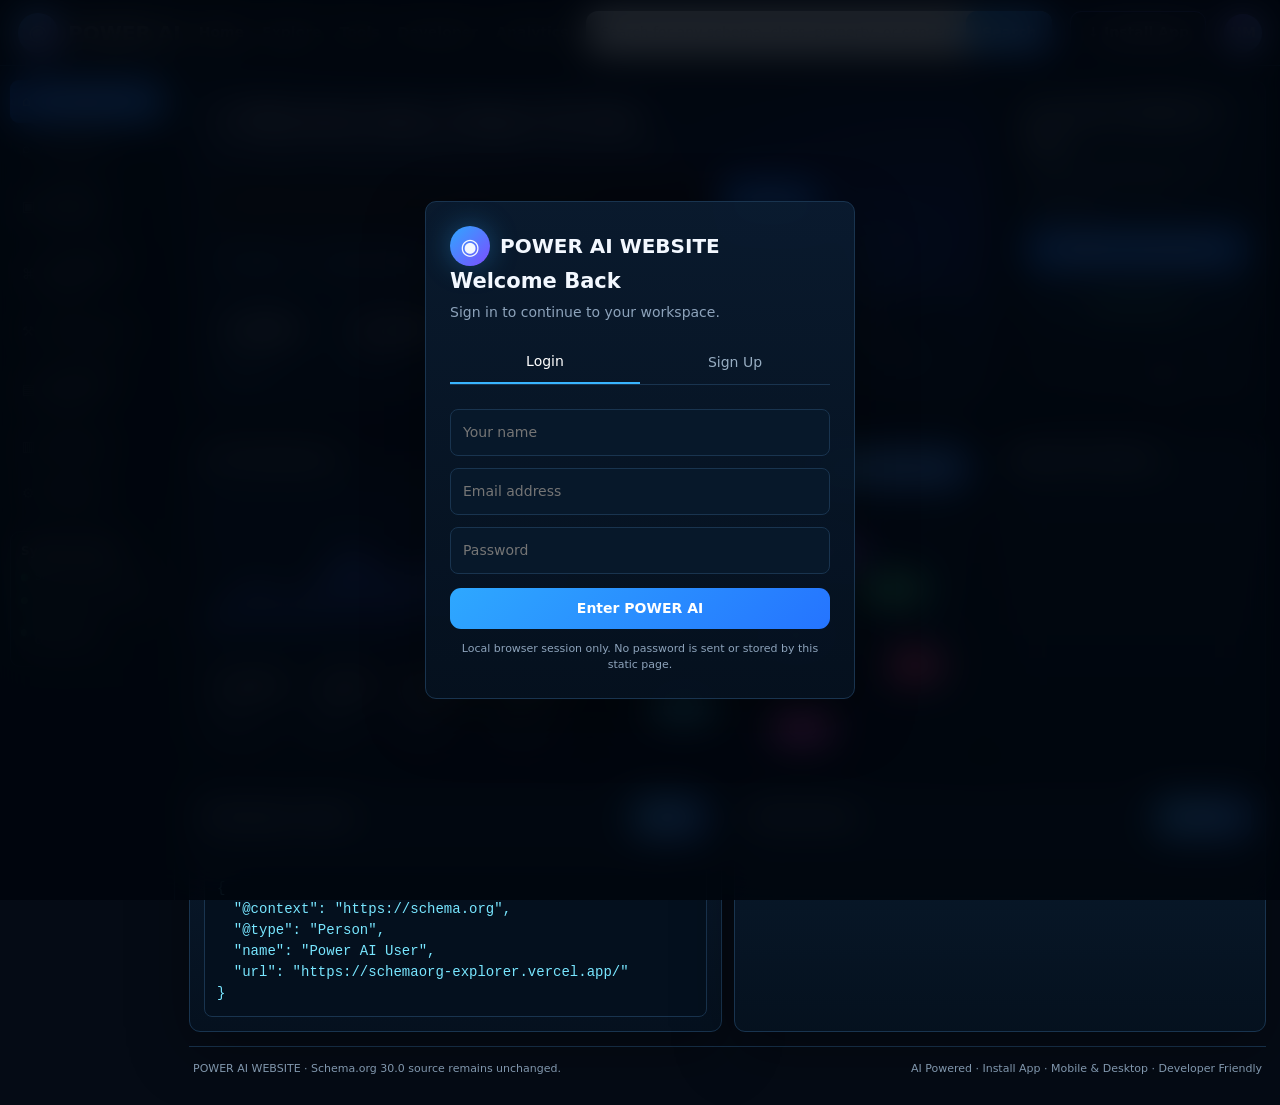
==== index.html @ ab2028cd "Complete Power AI Website dashboard and install app experience" ====
<!doctype html>
<html lang="en">
<head>
<meta charset="utf-8">
<meta name="viewport" content="width=device-width,initial-scale=1,viewport-fit=cover">
<meta name="theme-color" content="#07111f">
<meta name="color-scheme" content="dark">
<title>Power AI Website — Schema Intelligence</title>
<meta name="description" content="Power AI Website — a complete Schema.org 30.0 intelligence workspace with search, explorer, graph, developer tools, analytics and installable app experience.">
<meta name="robots" content="index,follow">
<link rel="canonical" href="https://schemaorg-explorer.vercel.app/">
<link rel="manifest" href='data:application/manifest+json,{"name":"Power AI Website","short_name":"Power AI","start_url":"/","display":"standalone","background_color":"%2307111f","theme_color":"%2307111f","description":"Schema.org 30.0 intelligence workspace"}'>
<script type="application/ld+json">{"@context":"https://schema.org","@type":"WebSite","name":"Power AI Website","description":"Schema.org 30.0 intelligence workspace","url":"https://schemaorg-explorer.vercel.app/"}</script>
<style>
:root{--bg:#050b15;--bg2:#07111f;--panel:#081526;--panel2:#0b1c31;--text:#f3f8ff;--muted:#8da3bb;--line:#19344f;--accent:#2ea8ff;--accent2:#7c4dff;--cyan:#31e6ff;--good:#35df8b;--warn:#f6c344;--danger:#ff5d7d;--shadow:0 18px 60px rgba(0,0,0,.34)}
*{box-sizing:border-box}html{scroll-behavior:smooth}body{margin:0;background:radial-gradient(1000px 520px at 70% -20%,rgba(77,92,255,.22),transparent 60%),radial-gradient(800px 500px at 0 0,rgba(0,184,255,.13),transparent 62%),var(--bg);color:var(--text);font:14px/1.5 Inter,ui-sans-serif,system-ui,-apple-system,Segoe UI,sans-serif;min-height:100vh}button,input,select,textarea{font:inherit}button{cursor:pointer}a{color:inherit;text-decoration:none}.hidden{display:none!important}.app{min-height:100vh}.topbar{height:66px;display:flex;align-items:center;gap:18px;padding:0 18px;border-bottom:1px solid var(--line);background:rgba(5,11,21,.88);backdrop-filter:blur(16px);position:sticky;top:0;z-index:30}.brand{display:flex;align-items:center;gap:10px;font-weight:900;font-size:20px;white-space:nowrap}.brandmark{width:40px;height:40px;border-radius:50%;display:grid;place-items:center;background:linear-gradient(135deg,var(--accent),var(--accent2));box-shadow:0 0 28px rgba(46,168,255,.35);font-size:22px}.navlinks{display:flex;gap:18px;color:var(--muted);font-weight:700}.navlinks a.active,.navlinks a:hover{color:#fff}.topsearch{flex:1;min-width:220px;display:flex;background:#edf5ff;border-radius:12px;overflow:hidden;max-width:520px;margin-left:auto}.topsearch input{border:0;outline:0;flex:1;padding:11px 14px;background:transparent;color:#172033}.topsearch button,.btn{border:0;border-radius:11px;padding:10px 16px;background:linear-gradient(135deg,var(--accent),#2574ff);color:#fff;font-weight:800}.installBtn{background:transparent;border:1px solid #5b74ff;box-shadow:0 0 16px rgba(91,116,255,.25)}.avatar{width:38px;height:38px;border-radius:50%;display:grid;place-items:center;background:linear-gradient(135deg,#7c4dff,#4aa8ff);font-weight:900}.layout{display:grid;grid-template-columns:175px minmax(0,1fr);min-height:calc(100vh - 66px)}.sidebar{border-right:1px solid var(--line);background:rgba(5,14,26,.72);padding:14px 10px;position:sticky;top:66px;height:calc(100vh - 66px);overflow:auto}.sidebtn{display:flex;width:100%;gap:10px;align-items:center;padding:11px 12px;margin-bottom:4px;border:0;border-radius:9px;background:transparent;color:#c8d9eb;text-align:left}.sidebtn:hover,.sidebtn.active{background:linear-gradient(135deg,#166eff,#2f8bff);color:white}.sideblock{margin-top:16px;border:1px solid var(--line);border-radius:10px;padding:10px}.sideblock h4{margin:0 0 9px;font-size:12px;color:#fff}.statusline{display:flex;align-items:center;gap:7px;font-size:11px;color:#a9bdd0;margin:7px 0}.statusdot{width:7px;height:7px;border-radius:50%;background:var(--good);box-shadow:0 0 8px var(--good)}.main{padding:14px;min-width:0}.view{display:none}.view.active{display:block}.hero{display:grid;grid-template-columns:minmax(0,1fr) 260px;gap:12px}.panel{background:linear-gradient(180deg,rgba(10,27,47,.95),rgba(5,17,31,.95));border:1px solid var(--line);border-radius:11px;box-shadow:var(--shadow)}.welcome{padding:20px;min-height:285px;position:relative;overflow:hidden;background:radial-gradient(520px 280px at 92% 45%,rgba(58,75,255,.26),transparent 60%),linear-gradient(180deg,#0a1730,#071426)}.welcome:after{content:'◉';position:absolute;right:50px;top:28px;font-size:190px;color:rgba(49,230,255,.08);filter:drop-shadow(0 0 25px rgba(46,168,255,.45))}.welcome h1{margin:0;font-size:24px}.welcome p{color:#c1d1e4;margin:4px 0 18px}.heroSearch{display:flex;max-width:610px;border-radius:22px;background:#fff;overflow:hidden;position:relative;z-index:2}.heroSearch input{flex:1;border:0;outline:0;padding:13px 18px;color:#172033}.heroSearch button{border:0;padding:0 22px;background:#0f74ff;color:white;font-weight:800}.quicktabs{display:flex;flex-wrap:wrap;gap:8px;margin-top:15px;position:relative;z-index:2}.quicktabs button{border:1px solid #175792;background:#08182d;color:#d9e9f9;border-radius:7px;padding:9px 11px}.metrics{display:grid;grid-template-columns:repeat(6,1fr);gap:9px;margin-top:18px;position:relative;z-index:2}.metric{border:1px solid #193d62;background:#07182d;border-radius:8px;padding:12px}.metric strong{display:block;font-size:21px}.metric span{font-size:11px;color:#9ab0c6}.installCard{padding:18px;display:flex;flex-direction:column;gap:12px}.installCard h2{margin:0;font-size:18px}.installCard p{margin:0;color:var(--muted)}.deviceBtn{border:1px solid #23679f;background:#0b2037;color:#fff;padding:10px;border-radius:8px;font-weight:800}.deviceBtn.primary{background:#1979ff;border-color:#1979ff}.deviceBtn.green{color:#60f2a5}.badges{display:grid;grid-template-columns:repeat(4,1fr);gap:8px;margin-top:auto}.badge{text-align:center;border:1px solid var(--line);border-radius:8px;padding:8px 4px;font-size:10px;color:#9fb3c8}.grid3{display:grid;grid-template-columns:1.15fr 1.15fr .8fr;gap:12px;margin-top:12px}.grid2{display:grid;grid-template-columns:1fr 1fr;gap:12px;margin-top:12px}.panelHead{padding:12px 14px;border-bottom:1px solid var(--line);display:flex;align-items:center;justify-content:space-between}.panelHead h3{margin:0;font-size:15px}.panelBody{padding:14px}.chart{height:155px;position:relative;border-bottom:1px solid #17324d;background:linear-gradient(180deg,rgba(43,93,255,.08),transparent)}.chart svg{width:100%;height:100%}.miniMetrics{display:grid;grid-template-columns:repeat(4,1fr);gap:8px;margin-top:10px}.mini{border:1px solid var(--line);border-radius:8px;padding:10px}.mini strong{display:block;font-size:18px}.mini small{color:var(--muted)}.schemaList{display:grid;gap:7px}.schemaItem{display:flex;gap:10px;align-items:center;border:1px solid var(--line);border-radius:8px;padding:9px}.schemaIcon{width:32px;height:32px;border-radius:8px;display:grid;place-items:center;background:#1653a9}.schemaItem div b{display:block}.schemaItem div span{font-size:11px;color:var(--muted)}.tools{display:grid;grid-template-columns:repeat(3,1fr);gap:9px}.tool{border:1px solid var(--line);border-radius:8px;padding:12px;text-align:center;background:#08192d}.tool .ico{width:34px;height:34px;border-radius:8px;background:#283caa;display:grid;place-items:center;margin:0 auto 8px}.tool b{display:block;font-size:12px}.tool span{font-size:10px;color:var(--muted)}.graph{min-height:270px;position:relative;overflow:hidden}.node{position:absolute;border-radius:999px;padding:8px 12px;font-size:11px;font-weight:800;box-shadow:0 0 18px rgba(60,100,255,.2)}.node.center{left:43%;top:44%;background:#1f74ff}.node.n1{left:42%;top:13%;background:#7f4cff}.node.n2{right:14%;top:27%;background:#1ea86a}.node.n3{right:10%;top:55%;background:#ef2f76}.node.n4{left:45%;bottom:10%;background:#ec36c9}.node.n5{left:14%;bottom:18%;background:#20a4d8}.node.n6{left:11%;top:35%;background:#ff6f22}.graph svg{position:absolute;inset:0;width:100%;height:100%}.searchWrap{display:grid;grid-template-columns:minmax(0,1fr) 260px;gap:12px}.searchbox{display:flex;gap:8px;margin-bottom:12px}.searchbox input{flex:1;background:#061426;border:1px solid var(--line);color:white;padding:12px;border-radius:8px}.filters{display:flex;gap:7px;flex-wrap:wrap;margin-bottom:12px}.filters button{border:1px solid var(--line);background:#07182a;color:#bfd1e3;border-radius:7px;padding:7px 10px}.results{display:grid;grid-template-columns:repeat(3,1fr);gap:9px}.result{border:1px solid var(--line);border-radius:9px;padding:12px;background:#08192c;min-height:115px}.tag{display:inline-block;color:#66dfff;border:1px solid #21577b;border-radius:999px;padding:2px 7px;font-size:10px}.result h4{margin:8px 0 4px}.result p{margin:0;color:var(--muted);font-size:12px}.codebox{background:#04101e;border:1px solid var(--line);border-radius:8px;padding:12px;font-family:ui-monospace,SFMono-Regular,Consolas,monospace;color:#78e6ff;white-space:pre-wrap}.formGrid{display:grid;grid-template-columns:160px minmax(0,1fr);gap:12px}.profileNav button{display:block;width:100%;border:0;background:transparent;color:#c5d7e8;padding:10px;text-align:left;border-radius:7px}.profileNav button.active{background:#196dff;color:#fff}.field{margin-bottom:10px}.field label{display:block;color:#9fb4c9;font-size:11px;margin-bottom:4px}.field input,.field textarea,.field select{width:100%;background:#07182a;border:1px solid var(--line);color:#fff;border-radius:7px;padding:10px}.loginOverlay{position:fixed;inset:0;background:rgba(1,5,12,.86);backdrop-filter:blur(18px);z-index:100;display:grid;place-items:center;padding:20px}.loginCard{width:min(430px,100%);padding:24px}.loginCard h2{margin:0 0 4px}.loginTabs{display:flex;margin:18px 0;border-bottom:1px solid var(--line)}.loginTabs button{flex:1;border:0;background:transparent;color:#97adc2;padding:10px}.loginTabs button.active{color:#fff;border-bottom:2px solid #39b5ff}.loginCard input{width:100%;margin:6px 0;background:#07182a;border:1px solid var(--line);border-radius:8px;color:white;padding:12px}.loginCard .btn{width:100%;margin-top:8px}.loginCard .small{color:var(--muted);font-size:11px;text-align:center;margin-top:12px}.toast{position:fixed;right:18px;bottom:18px;background:#0b1c30;border:1px solid #2a5d88;color:#fff;padding:12px 15px;border-radius:9px;z-index:200;box-shadow:var(--shadow);max-width:340px}.footer{margin-top:14px;border-top:1px solid var(--line);padding:14px 4px;color:#8197ad;display:flex;justify-content:space-between;gap:12px;font-size:11px}
@media(max-width:1100px){.navlinks{display:none}.layout{grid-template-columns:76px 1fr}.sidebar .label,.sideblock{display:none}.sidebtn{justify-content:center}.hero{grid-template-columns:1fr}.installCard{display:grid;grid-template-columns:1fr 1fr}.grid3{grid-template-columns:1fr 1fr}.grid3>:last-child{grid-column:1/-1}.metrics{grid-template-columns:repeat(3,1fr)}}
@media(max-width:760px){.topbar{padding:0 10px}.brand span{display:none}.topsearch{display:none}.layout{display:block}.sidebar{position:fixed;z-index:40;bottom:0;top:auto;left:0;right:0;height:58px;display:flex;overflow-x:auto;border-right:0;border-top:1px solid var(--line);padding:6px;background:#06111f}.sidebtn{min-width:58px;margin:0}.main{padding:10px 10px 72px}.grid3,.grid2,.searchWrap,.formGrid{grid-template-columns:1fr}.metrics{grid-template-columns:repeat(2,1fr)}.results{grid-template-columns:1fr}.tools{grid-template-columns:repeat(2,1fr)}.installCard{display:flex}.footer{flex-direction:column}.welcome{min-height:330px}.welcome:after{font-size:140px;right:8px;top:70px}.heroSearch{border-radius:12px}.heroSearch button{padding:0 14px}}
</style>
</head>
<body>
<div class="app">
<header class="topbar"><a class="brand" href="#"><span class="brandmark">◉</span><span>POWER AI</span></a><nav class="navlinks"><a class="active" href="#">Home</a><a href="#">Explore</a><a href="#">Tools</a><a href="#">Developer</a><a href="#">Analytics</a></nav><div class="topsearch"><input id="topQ" placeholder="Search for any schema, class, property, or concept..."><button id="topSearchBtn">Search</button></div><button class="btn installBtn" id="installTop">↓ Install App</button><div class="avatar">HM</div></header>
<div class="layout">
<aside class="sidebar">
<button class="sidebtn active" data-view="dashboard">⌂ <span class="label">Dashboard</span></button>
<button class="sidebtn" data-view="search">⌕ <span class="label">AI Search</span></button>
<button class="sidebtn" data-view="explorer">▣ <span class="label">Schema Explorer</span></button>
<button class="sidebtn" data-view="graph">⌘ <span class="label">Knowledge Graph</span></button>
<button class="sidebtn" data-view="tools">⚒ <span class="label">AI Tools Hub</span></button>
<button class="sidebtn" data-view="developer">▤ <span class="label">Developer Center</span></button>
<button class="sidebtn" data-view="analytics">▥ <span class="label">Analytics</span></button>
<button class="sidebtn" data-view="profile">⚙ <span class="label">Settings</span></button>
<div class="sideblock"><h4>System Status</h4><div class="statusline"><span class="statusdot"></span>Schema Data Online</div><div class="statusline"><span class="statusdot"></span>Search Engine Online</div><div class="statusline"><span class="statusdot"></span>UI Systems Operational</div></div>
</aside>
<main class="main">
<section class="view active" id="view-dashboard">
<div class="hero"><div class="panel welcome"><h1>♛ Welcome back, <span id="welcomeName">Power AI User</span></h1><p>The Complete AI-Powered Knowledge Platform | Schema.org 30.0</p><div class="heroSearch"><input id="heroQ" placeholder="Search for any schema, class, property, or concept..."><button id="heroSearchBtn">Search</button></div><div class="quicktabs"><button data-jump="search">AI Search</button><button data-jump="explorer">Schema Explorer</button><button data-jump="graph">Knowledge Graph</button><button data-jump="developer">Developer Tools</button><button data-jump="analytics">Analytics</button></div><div class="metrics"><div class="metric"><strong id="mTypes">3,000+</strong><span>Schemas & Classes</span></div><div class="metric"><strong id="mProps">12,548</strong><span>Properties</span></div><div class="metric"><strong id="mRel">8,932</strong><span>Relationships</span></div><div class="metric"><strong id="mSearches">24,681</strong><span>Total Searches</span></div><div class="metric"><strong>30.0</strong><span>Schema.org Version</span></div><div class="metric"><strong>∞</strong><span>Possibilities</span></div></div></div>
<div class="panel installCard"><div><h2>▣ Install POWER AI App</h2><p>Install the website for faster access and an app-like experience.</p></div><button class="deviceBtn primary" id="installMain">Install on this device</button><button class="deviceBtn green" id="installHelp">Install help</button><div class="badges"><div class="badge">⚡<br>Fast</div><div class="badge">⬡<br>Secure</div><div class="badge">◉<br>App mode</div><div class="badge">↻<br>Updated</div></div></div></div>
<div class="grid3"><div class="panel"><div class="panelHead"><h3>◉ AI Dashboard</h3><small>Last 7 Days</small></div><div class="panelBody"><div class="chart"><svg viewBox="0 0 500 150" preserveAspectRatio="none"><defs><linearGradient id="g" x1="0" y1="0" x2="0" y2="1"><stop offset="0" stop-color="#3768ff" stop-opacity=".65"/><stop offset="1" stop-color="#3768ff" stop-opacity="0"/></linearGradient></defs><path d="M0,125 L70,90 L130,110 L200,55 L260,86 L330,68 L390,82 L450,47 L500,60 L500,150 L0,150 Z" fill="url(#g)"/><polyline points="0,125 70,90 130,110 200,55 260,86 330,68 390,82 450,47 500,60" fill="none" stroke="#5a7cff" stroke-width="4"/></svg></div><div class="miniMetrics"><div class="mini"><strong>24,681</strong><small>Total Searches</small></div><div class="mini"><strong>1,892</strong><small>Unique Users</small></div><div class="mini"><strong id="schemaViewed">12,548</strong><small>Schema Viewed</small></div><div class="mini"><strong>8,421</strong><small>API Requests</small></div></div></div></div>
<div class="panel"><div class="panelHead"><h3>Knowledge Graph</h3><button class="btn" data-jump="graph">View Full Graph</button></div><div class="graph"><svg><line x1="50%" y1="50%" x2="50%" y2="18%" stroke="#314d76"/><line x1="50%" y1="50%" x2="80%" y2="30%" stroke="#314d76"/><line x1="50%" y1="50%" x2="86%" y2="59%" stroke="#314d76"/><line x1="50%" y1="50%" x2="50%" y2="83%" stroke="#314d76"/><line x1="50%" y1="50%" x2="22%" y2="72%" stroke="#314d76"/><line x1="50%" y1="50%" x2="18%" y2="38%" stroke="#314d76"/></svg><span class="node center">Person</span><span class="node n1">Organization</span><span class="node n2">Product</span><span class="node n3">Place</span><span class="node n4">Image</span><span class="node n5">Article</span><span class="node n6">Event</span></div></div>
<div class="panel"><div class="panelHead"><h3>Popular Schemas</h3></div><div class="panelBody schemaList" id="popularSchemas"></div></div></div>
<div class="grid2"><div class="panel"><div class="panelHead"><h3>Developer Center</h3><button class="btn" data-jump="developer">Open</button></div><div class="panelBody"><div class="codebox">{
  "@context": "https://schema.org",
  "@type": "Person",
  "name": "Power AI User",
  "url": "https://schemaorg-explorer.vercel.app/"
}</div></div></div><div class="panel"><div class="panelHead"><h3>AI Tools Hub</h3><button class="btn" data-jump="tools">View All</button></div><div class="panelBody tools" id="dashTools"></div></div></div>
</section>
<section class="view" id="view-search"><div class="searchWrap"><div class="panel"><div class="panelHead"><h3>Global Search</h3></div><div class="panelBody"><div class="searchbox"><input id="globalQ" placeholder="Search everything in Schema.org 30.0"><button class="btn" id="globalSearchBtn">Search</button></div><div class="filters"><button data-filter="all">All</button><button data-filter="type">Classes</button><button data-filter="property">Properties</button></div><div class="results" id="globalResults"></div></div></div><div class="panel"><div class="panelHead"><h3>Popular Searches</h3></div><div class="panelBody"><div class="chips" id="popularSearches"></div></div></div></div></section>
<section class="view" id="view-explorer"><div class="panel"><div class="panelHead"><h3>Schema Explorer</h3><span id="schemaStatus">Loading Schema.org 30.0…</span></div><div class="panelBody"><div class="searchbox"><input id="explorerQ" placeholder="Search schema classes and properties"><button class="btn" id="explorerSearchBtn">Search</button></div><div class="results" id="explorerResults"></div></div></div></section>
<section class="view" id="view-graph"><div class="panel"><div class="panelHead"><h3>Knowledge Graph</h3><span>Classes · Properties · Relationships</span></div><div class="graph" style="min-height:560px"><svg><line x1="50%" y1="50%" x2="50%" y2="15%" stroke="#35547f"/><line x1="50%" y1="50%" x2="83%" y2="27%" stroke="#35547f"/><line x1="50%" y1="50%" x2="85%" y2="60%" stroke="#35547f"/><line x1="50%" y1="50%" x2="50%" y2="85%" stroke="#35547f"/><line x1="50%" y1="50%" x2="17%" y2="70%" stroke="#35547f"/><line x1="50%" y1="50%" x2="15%" y2="32%" stroke="#35547f"/></svg><span class="node center" style="font-size:16px;padding:14px 18px">Person</span><span class="node n1" style="font-size:14px">Organization</span><span class="node n2" style="font-size:14px">Product</span><span class="node n3" style="font-size:14px">Place</span><span class="node n4" style="font-size:14px">Image</span><span class="node n5" style="font-size:14px">Article</span><span class="node n6" style="font-size:14px">Event</span></div></div></section>
<section class="view" id="view-tools"><div class="panel"><div class="panelHead"><h3>AI Tools Hub</h3></div><div class="panelBody"><div class="tools" id="allTools"></div></div></div></section>
<section class="view" id="view-developer"><div class="panel"><div class="panelHead"><h3>Developer Center</h3><span>Documentation · Examples · JSON-LD · RDF/Turtle</span></div><div class="panelBody"><div class="grid2"><div><h4>Getting Started</h4><div class="schemaList"><div class="schemaItem"><div><b>Schema.org Basics</b><span>Understand types, properties and relationships.</span></div></div><div class="schemaItem"><div><b>JSON-LD</b><span>Generate structured data for modern websites.</span></div></div><div class="schemaItem"><div><b>RDF/Turtle</b><span>Explore the canonical repository vocabulary.</span></div></div></div></div><div><h4>JSON-LD Example</h4><div class="codebox" id="jsonExample">{
  "@context": "https://schema.org",
  "@type": "Organization",
  "name": "POWER AI WEBSITE",
  "url": "https://schemaorg-explorer.vercel.app/"
}</div><button class="btn" id="copyJson" style="margin-top:9px">Copy</button></div></div></div></div></section>
<section class="view" id="view-analytics"><div class="grid2"><div class="panel"><div class="panelHead"><h3>Analytics Dashboard</h3></div><div class="panelBody"><div class="chart" style="height:250px"><svg viewBox="0 0 500 220" preserveAspectRatio="none"><polyline points="0,180 55,150 100,160 155,105 210,125 260,90 310,118 365,70 420,96 500,48" fill="none" stroke="#7a5cff" stroke-width="5"/></svg></div></div></div><div class="panel"><div class="panelHead"><h3>Overview</h3></div><div class="panelBody"><div class="metrics" style="grid-template-columns:repeat(2,1fr)"><div class="metric"><strong>24,681</strong><span>Total Searches</span></div><div class="metric"><strong>1,892</strong><span>Unique Users</span></div><div class="metric"><strong>12,548</strong><span>Schemas Viewed</span></div><div class="metric"><strong>8,421</strong><span>API Requests</span></div></div></div></div></div></section>
<section class="view" id="view-profile"><div class="panel"><div class="panelHead"><h3>User Profile / Settings</h3></div><div class="panelBody formGrid"><div class="profileNav"><button class="active">Profile</button><button>Security</button><button>Notifications</button><button>Appearance</button></div><div><div class="field"><label>Full Name</label><input id="profileName" value="Power AI User"></div><div class="field"><label>Email Address</label><input id="profileEmail" value="user@example.com"></div><div class="field"><label>Bio</label><textarea id="profileBio" rows="4">AI enthusiast and developer.</textarea></div><button class="btn" id="saveProfile">Save Changes</button><button class="btn" id="logoutBtn" style="margin-left:8px;background:#6e2940">Log out</button></div></div></div></section>
<div class="footer"><span>POWER AI WEBSITE · Schema.org 30.0 source remains unchanged.</span><span>AI Powered · Install App · Mobile & Desktop · Developer Friendly</span></div>
</main>
</div>
</div>
<div class="loginOverlay" id="loginOverlay"><div class="panel loginCard"><div class="brand"><span class="brandmark">◉</span><span>POWER AI WEBSITE</span></div><h2>Welcome Back</h2><p style="color:var(--muted);margin-top:0">Sign in to continue to your workspace.</p><div class="loginTabs"><button class="active">Login</button><button>Sign Up</button></div><input id="loginName" placeholder="Your name" autocomplete="name"><input id="loginEmail" type="email" placeholder="Email address" autocomplete="email"><input id="loginPassword" type="password" placeholder="Password" autocomplete="current-password"><button class="btn" id="loginBtn">Enter POWER AI</button><div class="small">Local browser session only. No password is sent or stored by this static page.</div></div></div>
<div class="toast hidden" id="toast"></div>
<script>
const fallback=[['Product','type','A product or service offered for sale.'],['Person','type','A person, living or dead.'],['Organization','type','An organization such as a school, NGO, corporation, club, etc.'],['Event','type','An event happening at a certain time and location.'],['Article','type','An article, such as a news article or piece of investigative report.'],['SoftwareApplication','type','A software application.'],['Review','type','A review of an item.'],['WebSite','type','A WebSite is a set of related web pages and content.'],['Place','type','Entities that have a somewhat fixed, physical extension.'],['ImageObject','type','An image file.'],['name','property','The name of the item.'],['description','property','A description of the item.'],['url','property','URL of the item.'],['startDate','property','The start date and time of the item.'],['endDate','property','The end date and time of the item.'],['image','property','An image of the item.'],['address','property','Physical address of the item.'],['email','property','Email address.'],['sameAs','property','URL of a reference Web page that unambiguously indicates identity.']];
let items=[...fallback],activeFilter='all',deferredPrompt=null,searchCount=24681;
const $=s=>document.querySelector(s),$$=s=>[...document.querySelectorAll(s)];
function toast(msg){const t=$('#toast');t.textContent=msg;t.classList.remove('hidden');clearTimeout(window._tt);window._tt=setTimeout(()=>t.classList.add('hidden'),3200)}
function esc(s){return String(s).replace(/[&<>"']/g,c=>({'&':'&amp;','<':'&lt;','>':'&gt;','"':'&quot;',"'":'&#39;'}[c]))}
function renderResults(target,list){target.innerHTML='';if(!list.length){target.innerHTML='<div class="result"><h4>No matches</h4><p>Try another Schema.org term.</p></div>';return}list.slice(0,60).forEach(([name,type,desc])=>{const el=document.createElement('article');el.className='result';el.innerHTML='<span class="tag">'+esc(type)+'</span><h4>'+esc(name)+'</h4><p>'+esc(desc||'Schema.org vocabulary term.')+'</p>';target.appendChild(el)})}
function doSearch(value,target){searchCount++;$('#mSearches').textContent=searchCount.toLocaleString();const q=(value||'').trim().toLowerCase();let out=items;if(activeFilter!=='all')out=out.filter(x=>x[1]===activeFilter);if(q)out=out.filter(x=>(x[0]+' '+x[2]).toLowerCase().includes(q));renderResults(target,out);return out}
function switchView(name){$$('.view').forEach(v=>v.classList.remove('active'));$('#view-'+name)?.classList.add('active');$$('.sidebtn').forEach(b=>b.classList.toggle('active',b.dataset.view===name));window.scrollTo({top:0,behavior:'smooth'})}
$$('.sidebtn').forEach(b=>b.addEventListener('click',()=>switchView(b.dataset.view)));$$('[data-jump]').forEach(b=>b.addEventListener('click',()=>switchView(b.dataset.jump)));
$('#heroSearchBtn').onclick=()=>{switchView('search');$('#globalQ').value=$('#heroQ').value;doSearch($('#heroQ').value,$('#globalResults'))};$('#topSearchBtn').onclick=()=>{switchView('search');$('#globalQ').value=$('#topQ').value;doSearch($('#topQ').value,$('#globalResults'))};$('#globalSearchBtn').onclick=()=>doSearch($('#globalQ').value,$('#globalResults'));$('#explorerSearchBtn').onclick=()=>doSearch($('#explorerQ').value,$('#explorerResults'));
$$('[data-filter]').forEach(b=>b.onclick=()=>{activeFilter=b.dataset.filter;doSearch($('#globalQ').value,$('#globalResults'))});
const popular=['Person','Organization','Product','Event','Article','Place'];$('#popularSearches').innerHTML=popular.map(x=>'<button class="deviceBtn" style="margin:4px">'+x+'</button>').join('');$('#popularSearches').querySelectorAll('button').forEach(b=>b.onclick=()=>{$('#globalQ').value=b.textContent;doSearch(b.textContent,$('#globalResults')});
const popData=[['Person','A person, living, dead, or fictional.'],['Organization','A company, school, NGO or group.'],['Product','A product or service.'],['Event','An event, concert or conference.'],['Article','An article or news story.'],['Place','A place or location.']];$('#popularSchemas').innerHTML=popData.map((x,i)=>'<div class="schemaItem"><div class="schemaIcon">'+(i+1)+'</div><div><b>'+x[0]+'</b><span>'+x[1]+'</span></div></div>').join('');
const toolData=[['JSON-LD Generator','Create structured data'],['Schema Validator','Validate your schema'],['RDF Converter','Convert RDF/Turtle'],['Schema Viewer','View schema structure'],['Code Formatter','Format JSON-LD'],['API Explorer','Test Schema.org APIs'],['Data Extractor','Extract schema data'],['Comparison Tool','Compare schemas'],['AI Assistant','Get AI help']];function toolsHtml(data){return data.map((x,i)=>'<button class="tool" data-tool="'+esc(x[0])+'"><span class="ico">'+['◫','✓','⇄','▣','{}','⌘','⇩','↔','AI'][i%9]+'</span><b>'+esc(x[0])+'</b><span>'+esc(x[1])+'</span></button>').join('')}$('#dashTools').innerHTML=toolsHtml(toolData.slice(0,6));$('#allTools').innerHTML=toolsHtml(toolData);$$('[data-tool]').forEach(b=>b.onclick=()=>toast(b.dataset.tool+' opened in the POWER AI workspace.'));
window.addEventListener('beforeinstallprompt',e=>{e.preventDefault();deferredPrompt=e;toast('POWER AI is ready to install on this device.')});window.addEventListener('appinstalled',()=>toast('POWER AI Website installed successfully.'));
async function installApp(){if(deferredPrompt){deferredPrompt.prompt();const r=await deferredPrompt.userChoice;deferredPrompt=null;toast(r.outcome==='accepted'?'Install accepted.':'Install dismissed.');return}if(window.matchMedia('(display-mode: standalone)').matches){toast('POWER AI is already running as an installed app.');return}toast('Use your browser menu → Install app / Add to Home Screen. On iPhone/iPad: Share → Add to Home Screen.')}
$('#installTop').onclick=installApp;$('#installMain').onclick=installApp;$('#installHelp').onclick=installApp;
$('#copyJson').onclick=async()=>{try{await navigator.clipboard.writeText($('#jsonExample').textContent);toast('JSON-LD copied.')}catch{toast('Select and copy the JSON-LD manually.')}};
function applyUser(){const u=JSON.parse(localStorage.getItem('powerAIUser')||'null');if(!u)return false;$('#welcomeName').textContent=u.name||'Power AI User';$('#profileName').value=u.name||'';$('#profileEmail').value=u.email||'';$('#loginOverlay').classList.add('hidden');return true}
$('#loginBtn').onclick=()=>{const name=$('#loginName').value.trim()||'Power AI User',email=$('#loginEmail').value.trim();if(!email||!$('#loginPassword').value){toast('Enter email and password to continue.');return}localStorage.setItem('powerAIUser',JSON.stringify({name,email}));applyUser();toast('Welcome to POWER AI WEBSITE.')} ;
$('#saveProfile').onclick=()=>{const u={name:$('#profileName').value.trim()||'Power AI User',email:$('#profileEmail').value.trim()};localStorage.setItem('powerAIUser',JSON.stringify(u));applyUser();toast('Profile saved in this browser.')} ;$('#logoutBtn').onclick=()=>{localStorage.removeItem('powerAIUser');$('#loginOverlay').classList.remove('hidden');toast('Signed out.')} ;applyUser();
renderResults($('#globalResults'),items);renderResults($('#explorerResults'),items);
fetch('data/schema.ttl',{cache:'force-cache'}).then(r=>r.ok?r.text():Promise.reject(new Error('schema.ttl '+r.status))).then(text=>{const map=new Map();let m;const typeRe=/schema:([A-Za-z][\w-]*)\s+a\s+rdfs:Class/g;while((m=typeRe.exec(text)))map.set(m[1], [m[1],'type','Schema.org class']);const propRe=/schema:([A-Za-z][\w-]*)\s+a\s+rdf:Property/g;while((m=propRe.exec(text)))map.set(m[1], [m[1],'property','Schema.org property']);if(map.size){items=[...map.values()];const tc=items.filter(x=>x[1]==='type').length,pc=items.filter(x=>x[1]==='property').length;$('#mTypes').textContent=tc.toLocaleString();$('#mProps').textContent=pc.toLocaleString();$('#schemaViewed').textContent=(tc+pc).toLocaleString();$('#schemaStatus').textContent='Schema.org 30.0 loaded · '+items.length.toLocaleString()+' terms';renderResults($('#globalResults'),items);renderResults($('#explorerResults'),items)}}).catch(()=>{$('#schemaStatus').textContent='Fallback vocabulary active';toast('Live schema data could not load; fallback explorer is active.')});
</script>
</body>
</html>
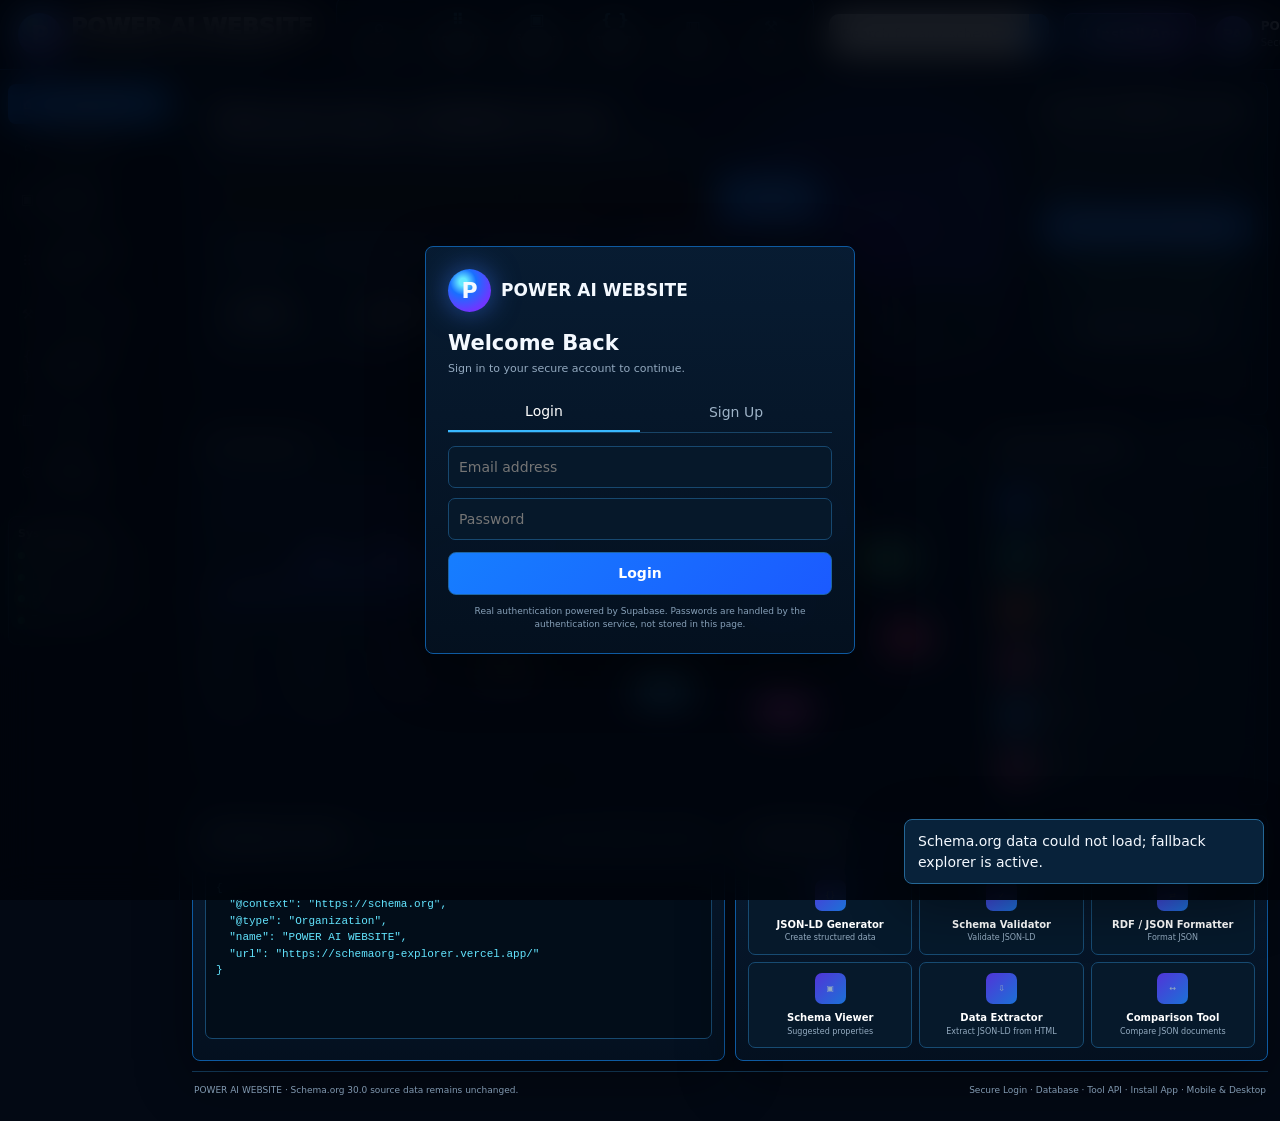
==== commit dbbb2f80: "Finish POWER AI secure backend, tools, admin, analytics and installable app UI" ====
--- a/index.html
+++ b/index.html
@@ -3,92 +3,144 @@
 <head>
 <meta charset="utf-8">
 <meta name="viewport" content="width=device-width,initial-scale=1,viewport-fit=cover">
-<meta name="theme-color" content="#07111f">
+<meta name="theme-color" content="#06111f">
 <meta name="color-scheme" content="dark">
-<title>Power AI Website — Schema Intelligence</title>
-<meta name="description" content="Power AI Website — a complete Schema.org 30.0 intelligence workspace with search, explorer, graph, developer tools, analytics and installable app experience.">
+<title>POWER AI WEBSITE — Schema.org 30.0 Intelligence Platform</title>
+<meta name="description" content="POWER AI WEBSITE — secure Schema.org 30.0 search, explorer, graph, developer tools, analytics, accounts and installable app.">
 <meta name="robots" content="index,follow">
 <link rel="canonical" href="https://schemaorg-explorer.vercel.app/">
-<link rel="manifest" href='data:application/manifest+json,{"name":"Power AI Website","short_name":"Power AI","start_url":"/","display":"standalone","background_color":"%2307111f","theme_color":"%2307111f","description":"Schema.org 30.0 intelligence workspace"}'>
-<script type="application/ld+json">{"@context":"https://schema.org","@type":"WebSite","name":"Power AI Website","description":"Schema.org 30.0 intelligence workspace","url":"https://schemaorg-explorer.vercel.app/"}</script>
+<link rel="manifest" href="/manifest.webmanifest">
+<script type="application/ld+json">{"@context":"https://schema.org","@type":"WebSite","name":"POWER AI WEBSITE","description":"Schema.org 30.0 intelligence platform","url":"https://schemaorg-explorer.vercel.app/"}</script>
 <style>
-:root{--bg:#050b15;--bg2:#07111f;--panel:#081526;--panel2:#0b1c31;--text:#f3f8ff;--muted:#8da3bb;--line:#19344f;--accent:#2ea8ff;--accent2:#7c4dff;--cyan:#31e6ff;--good:#35df8b;--warn:#f6c344;--danger:#ff5d7d;--shadow:0 18px 60px rgba(0,0,0,.34)}
-*{box-sizing:border-box}html{scroll-behavior:smooth}body{margin:0;background:radial-gradient(1000px 520px at 70% -20%,rgba(77,92,255,.22),transparent 60%),radial-gradient(800px 500px at 0 0,rgba(0,184,255,.13),transparent 62%),var(--bg);color:var(--text);font:14px/1.5 Inter,ui-sans-serif,system-ui,-apple-system,Segoe UI,sans-serif;min-height:100vh}button,input,select,textarea{font:inherit}button{cursor:pointer}a{color:inherit;text-decoration:none}.hidden{display:none!important}.app{min-height:100vh}.topbar{height:66px;display:flex;align-items:center;gap:18px;padding:0 18px;border-bottom:1px solid var(--line);background:rgba(5,11,21,.88);backdrop-filter:blur(16px);position:sticky;top:0;z-index:30}.brand{display:flex;align-items:center;gap:10px;font-weight:900;font-size:20px;white-space:nowrap}.brandmark{width:40px;height:40px;border-radius:50%;display:grid;place-items:center;background:linear-gradient(135deg,var(--accent),var(--accent2));box-shadow:0 0 28px rgba(46,168,255,.35);font-size:22px}.navlinks{display:flex;gap:18px;color:var(--muted);font-weight:700}.navlinks a.active,.navlinks a:hover{color:#fff}.topsearch{flex:1;min-width:220px;display:flex;background:#edf5ff;border-radius:12px;overflow:hidden;max-width:520px;margin-left:auto}.topsearch input{border:0;outline:0;flex:1;padding:11px 14px;background:transparent;color:#172033}.topsearch button,.btn{border:0;border-radius:11px;padding:10px 16px;background:linear-gradient(135deg,var(--accent),#2574ff);color:#fff;font-weight:800}.installBtn{background:transparent;border:1px solid #5b74ff;box-shadow:0 0 16px rgba(91,116,255,.25)}.avatar{width:38px;height:38px;border-radius:50%;display:grid;place-items:center;background:linear-gradient(135deg,#7c4dff,#4aa8ff);font-weight:900}.layout{display:grid;grid-template-columns:175px minmax(0,1fr);min-height:calc(100vh - 66px)}.sidebar{border-right:1px solid var(--line);background:rgba(5,14,26,.72);padding:14px 10px;position:sticky;top:66px;height:calc(100vh - 66px);overflow:auto}.sidebtn{display:flex;width:100%;gap:10px;align-items:center;padding:11px 12px;margin-bottom:4px;border:0;border-radius:9px;background:transparent;color:#c8d9eb;text-align:left}.sidebtn:hover,.sidebtn.active{background:linear-gradient(135deg,#166eff,#2f8bff);color:white}.sideblock{margin-top:16px;border:1px solid var(--line);border-radius:10px;padding:10px}.sideblock h4{margin:0 0 9px;font-size:12px;color:#fff}.statusline{display:flex;align-items:center;gap:7px;font-size:11px;color:#a9bdd0;margin:7px 0}.statusdot{width:7px;height:7px;border-radius:50%;background:var(--good);box-shadow:0 0 8px var(--good)}.main{padding:14px;min-width:0}.view{display:none}.view.active{display:block}.hero{display:grid;grid-template-columns:minmax(0,1fr) 260px;gap:12px}.panel{background:linear-gradient(180deg,rgba(10,27,47,.95),rgba(5,17,31,.95));border:1px solid var(--line);border-radius:11px;box-shadow:var(--shadow)}.welcome{padding:20px;min-height:285px;position:relative;overflow:hidden;background:radial-gradient(520px 280px at 92% 45%,rgba(58,75,255,.26),transparent 60%),linear-gradient(180deg,#0a1730,#071426)}.welcome:after{content:'◉';position:absolute;right:50px;top:28px;font-size:190px;color:rgba(49,230,255,.08);filter:drop-shadow(0 0 25px rgba(46,168,255,.45))}.welcome h1{margin:0;font-size:24px}.welcome p{color:#c1d1e4;margin:4px 0 18px}.heroSearch{display:flex;max-width:610px;border-radius:22px;background:#fff;overflow:hidden;position:relative;z-index:2}.heroSearch input{flex:1;border:0;outline:0;padding:13px 18px;color:#172033}.heroSearch button{border:0;padding:0 22px;background:#0f74ff;color:white;font-weight:800}.quicktabs{display:flex;flex-wrap:wrap;gap:8px;margin-top:15px;position:relative;z-index:2}.quicktabs button{border:1px solid #175792;background:#08182d;color:#d9e9f9;border-radius:7px;padding:9px 11px}.metrics{display:grid;grid-template-columns:repeat(6,1fr);gap:9px;margin-top:18px;position:relative;z-index:2}.metric{border:1px solid #193d62;background:#07182d;border-radius:8px;padding:12px}.metric strong{display:block;font-size:21px}.metric span{font-size:11px;color:#9ab0c6}.installCard{padding:18px;display:flex;flex-direction:column;gap:12px}.installCard h2{margin:0;font-size:18px}.installCard p{margin:0;color:var(--muted)}.deviceBtn{border:1px solid #23679f;background:#0b2037;color:#fff;padding:10px;border-radius:8px;font-weight:800}.deviceBtn.primary{background:#1979ff;border-color:#1979ff}.deviceBtn.green{color:#60f2a5}.badges{display:grid;grid-template-columns:repeat(4,1fr);gap:8px;margin-top:auto}.badge{text-align:center;border:1px solid var(--line);border-radius:8px;padding:8px 4px;font-size:10px;color:#9fb3c8}.grid3{display:grid;grid-template-columns:1.15fr 1.15fr .8fr;gap:12px;margin-top:12px}.grid2{display:grid;grid-template-columns:1fr 1fr;gap:12px;margin-top:12px}.panelHead{padding:12px 14px;border-bottom:1px solid var(--line);display:flex;align-items:center;justify-content:space-between}.panelHead h3{margin:0;font-size:15px}.panelBody{padding:14px}.chart{height:155px;position:relative;border-bottom:1px solid #17324d;background:linear-gradient(180deg,rgba(43,93,255,.08),transparent)}.chart svg{width:100%;height:100%}.miniMetrics{display:grid;grid-template-columns:repeat(4,1fr);gap:8px;margin-top:10px}.mini{border:1px solid var(--line);border-radius:8px;padding:10px}.mini strong{display:block;font-size:18px}.mini small{color:var(--muted)}.schemaList{display:grid;gap:7px}.schemaItem{display:flex;gap:10px;align-items:center;border:1px solid var(--line);border-radius:8px;padding:9px}.schemaIcon{width:32px;height:32px;border-radius:8px;display:grid;place-items:center;background:#1653a9}.schemaItem div b{display:block}.schemaItem div span{font-size:11px;color:var(--muted)}.tools{display:grid;grid-template-columns:repeat(3,1fr);gap:9px}.tool{border:1px solid var(--line);border-radius:8px;padding:12px;text-align:center;background:#08192d}.tool .ico{width:34px;height:34px;border-radius:8px;background:#283caa;display:grid;place-items:center;margin:0 auto 8px}.tool b{display:block;font-size:12px}.tool span{font-size:10px;color:var(--muted)}.graph{min-height:270px;position:relative;overflow:hidden}.node{position:absolute;border-radius:999px;padding:8px 12px;font-size:11px;font-weight:800;box-shadow:0 0 18px rgba(60,100,255,.2)}.node.center{left:43%;top:44%;background:#1f74ff}.node.n1{left:42%;top:13%;background:#7f4cff}.node.n2{right:14%;top:27%;background:#1ea86a}.node.n3{right:10%;top:55%;background:#ef2f76}.node.n4{left:45%;bottom:10%;background:#ec36c9}.node.n5{left:14%;bottom:18%;background:#20a4d8}.node.n6{left:11%;top:35%;background:#ff6f22}.graph svg{position:absolute;inset:0;width:100%;height:100%}.searchWrap{display:grid;grid-template-columns:minmax(0,1fr) 260px;gap:12px}.searchbox{display:flex;gap:8px;margin-bottom:12px}.searchbox input{flex:1;background:#061426;border:1px solid var(--line);color:white;padding:12px;border-radius:8px}.filters{display:flex;gap:7px;flex-wrap:wrap;margin-bottom:12px}.filters button{border:1px solid var(--line);background:#07182a;color:#bfd1e3;border-radius:7px;padding:7px 10px}.results{display:grid;grid-template-columns:repeat(3,1fr);gap:9px}.result{border:1px solid var(--line);border-radius:9px;padding:12px;background:#08192c;min-height:115px}.tag{display:inline-block;color:#66dfff;border:1px solid #21577b;border-radius:999px;padding:2px 7px;font-size:10px}.result h4{margin:8px 0 4px}.result p{margin:0;color:var(--muted);font-size:12px}.codebox{background:#04101e;border:1px solid var(--line);border-radius:8px;padding:12px;font-family:ui-monospace,SFMono-Regular,Consolas,monospace;color:#78e6ff;white-space:pre-wrap}.formGrid{display:grid;grid-template-columns:160px minmax(0,1fr);gap:12px}.profileNav button{display:block;width:100%;border:0;background:transparent;color:#c5d7e8;padding:10px;text-align:left;border-radius:7px}.profileNav button.active{background:#196dff;color:#fff}.field{margin-bottom:10px}.field label{display:block;color:#9fb4c9;font-size:11px;margin-bottom:4px}.field input,.field textarea,.field select{width:100%;background:#07182a;border:1px solid var(--line);color:#fff;border-radius:7px;padding:10px}.loginOverlay{position:fixed;inset:0;background:rgba(1,5,12,.86);backdrop-filter:blur(18px);z-index:100;display:grid;place-items:center;padding:20px}.loginCard{width:min(430px,100%);padding:24px}.loginCard h2{margin:0 0 4px}.loginTabs{display:flex;margin:18px 0;border-bottom:1px solid var(--line)}.loginTabs button{flex:1;border:0;background:transparent;color:#97adc2;padding:10px}.loginTabs button.active{color:#fff;border-bottom:2px solid #39b5ff}.loginCard input{width:100%;margin:6px 0;background:#07182a;border:1px solid var(--line);border-radius:8px;color:white;padding:12px}.loginCard .btn{width:100%;margin-top:8px}.loginCard .small{color:var(--muted);font-size:11px;text-align:center;margin-top:12px}.toast{position:fixed;right:18px;bottom:18px;background:#0b1c30;border:1px solid #2a5d88;color:#fff;padding:12px 15px;border-radius:9px;z-index:200;box-shadow:var(--shadow);max-width:340px}.footer{margin-top:14px;border-top:1px solid var(--line);padding:14px 4px;color:#8197ad;display:flex;justify-content:space-between;gap:12px;font-size:11px}
-@media(max-width:1100px){.navlinks{display:none}.layout{grid-template-columns:76px 1fr}.sidebar .label,.sideblock{display:none}.sidebtn{justify-content:center}.hero{grid-template-columns:1fr}.installCard{display:grid;grid-template-columns:1fr 1fr}.grid3{grid-template-columns:1fr 1fr}.grid3>:last-child{grid-column:1/-1}.metrics{grid-template-columns:repeat(3,1fr)}}
-@media(max-width:760px){.topbar{padding:0 10px}.brand span{display:none}.topsearch{display:none}.layout{display:block}.sidebar{position:fixed;z-index:40;bottom:0;top:auto;left:0;right:0;height:58px;display:flex;overflow-x:auto;border-right:0;border-top:1px solid var(--line);padding:6px;background:#06111f}.sidebtn{min-width:58px;margin:0}.main{padding:10px 10px 72px}.grid3,.grid2,.searchWrap,.formGrid{grid-template-columns:1fr}.metrics{grid-template-columns:repeat(2,1fr)}.results{grid-template-columns:1fr}.tools{grid-template-columns:repeat(2,1fr)}.installCard{display:flex}.footer{flex-direction:column}.welcome{min-height:330px}.welcome:after{font-size:140px;right:8px;top:70px}.heroSearch{border-radius:12px}.heroSearch button{padding:0 14px}}
+:root{--bg:#030914;--bg2:#06111f;--panel:#07182b;--panel2:#0a213a;--text:#f4f9ff;--muted:#91a9c2;--line:#13426e;--blue:#0f7dff;--blue2:#28b4ff;--purple:#7a42ff;--cyan:#27e6ff;--green:#32e58c;--orange:#ff7a23;--pink:#f53891;--danger:#ff5577;--shadow:0 18px 55px rgba(0,0,0,.42)}
+*{box-sizing:border-box}html{scroll-behavior:smooth}body{margin:0;min-height:100vh;background:radial-gradient(900px 560px at 75% -10%,rgba(49,82,255,.22),transparent 65%),radial-gradient(760px 520px at -10% 0,rgba(0,177,255,.13),transparent 65%),var(--bg);color:var(--text);font:14px/1.45 Inter,ui-sans-serif,system-ui,-apple-system,"Segoe UI",sans-serif}
+button,input,textarea,select{font:inherit}button{cursor:pointer}a{color:inherit;text-decoration:none}.hidden{display:none!important}
+.topbar{height:70px;display:flex;align-items:center;gap:15px;padding:0 18px;border-bottom:1px solid var(--line);background:rgba(2,8,18,.92);backdrop-filter:blur(18px);position:sticky;top:0;z-index:40}
+.brand{display:flex;align-items:center;gap:10px;font-weight:950;font-size:22px;white-space:nowrap}.brandmark{width:43px;height:43px;border-radius:50%;display:grid;place-items:center;background:radial-gradient(circle at 35% 30%,#64e9ff 0 9%,#196fff 32%,#6f36ff 72%);box-shadow:0 0 28px rgba(62,123,255,.55);font-size:22px}.brand small{display:block;font-size:10px;color:#a9bed3;font-weight:650;letter-spacing:.02em}
+.navicons{display:flex;align-items:stretch;gap:2px;margin-left:8px;border:1px solid #173d6c;border-radius:10px;padding:4px;background:#04101f}.navicons button{min-width:76px;border:0;background:transparent;color:#d8e7f5;padding:7px 8px;border-radius:8px;font-size:10px;font-weight:750}.navicons button b{display:block;font-size:16px;color:#54c8ff;margin-bottom:1px}.navicons button:hover,.navicons button.active{background:#0d2b54;color:#fff}
+.topsearch{margin-left:auto;display:flex;max-width:430px;min-width:220px;flex:1;background:#eef6ff;border-radius:10px;overflow:hidden}.topsearch input{flex:1;border:0;outline:0;background:transparent;color:#14243a;padding:10px 13px}.topsearch button{border:0;background:#0d77ff;color:#fff;padding:0 17px;font-weight:850}
+.btn{border:1px solid #1e65a4;background:linear-gradient(135deg,#167eff,#1b5aff);color:#fff;border-radius:8px;padding:10px 14px;font-weight:850}.btn:hover{filter:brightness(1.08)}.installBtn{border-color:#6e60ff;background:linear-gradient(135deg,#064880,#3925a1);box-shadow:0 0 18px rgba(80,93,255,.35);white-space:nowrap}.avatarWrap{display:flex;align-items:center;gap:9px;padding-left:3px}.avatar{width:38px;height:38px;border-radius:50%;display:grid;place-items:center;background:linear-gradient(135deg,#7546ff,#228eff);font-weight:900}.userText{line-height:1.2;min-width:98px}.userText b{display:block;font-size:12px}.userText span{font-size:10px;color:#9ab1c8}
+.layout{display:grid;grid-template-columns:180px minmax(0,1fr);min-height:calc(100vh - 70px)}.sidebar{border-right:1px solid var(--line);background:rgba(3,13,25,.8);padding:12px 8px;position:sticky;top:70px;height:calc(100vh - 70px);overflow:auto}.sidebtn{display:flex;align-items:center;gap:10px;width:100%;border:0;background:transparent;color:#c8dae9;border-radius:8px;padding:10px 11px;text-align:left;margin:2px 0}.sidebtn:hover,.sidebtn.active{background:linear-gradient(135deg,#0e6fff,#1c89ff);color:#fff}.sidebtn .ico{width:18px;text-align:center}.sideGroup{margin-top:14px;border:1px solid #10365c;border-radius:9px;padding:9px}.sideGroup h4{margin:0 0 7px;font-size:11px}.statusLine{display:flex;align-items:center;gap:7px;color:#a8bdd0;font-size:10px;margin:7px 0}.dot{width:7px;height:7px;border-radius:50%;background:var(--green);box-shadow:0 0 8px var(--green)}
+.main{padding:12px;min-width:0}.view{display:none}.view.active{display:block}.panel{background:linear-gradient(180deg,rgba(8,29,52,.95),rgba(4,17,32,.95));border:1px solid #0e5aa1;border-radius:8px;box-shadow:var(--shadow);overflow:hidden}.panelHead{display:flex;align-items:center;justify-content:space-between;gap:12px;padding:10px 12px;border-bottom:1px solid #17486f}.panelHead h3{margin:0;font-size:14px}.panelHead span{font-size:10px;color:#96aec6}.panelBody{padding:12px}
+.hero{display:grid;grid-template-columns:minmax(0,1fr) 245px;gap:10px}.welcome{min-height:280px;padding:20px;position:relative;overflow:hidden;background:radial-gradient(430px 260px at 85% 45%,rgba(78,52,255,.32),transparent 62%),linear-gradient(180deg,#07172e,#06111f)}.welcome:before{content:"";position:absolute;right:25px;top:20px;width:215px;height:215px;border:1px solid rgba(57,197,255,.4);border-radius:50%;box-shadow:0 0 50px rgba(49,105,255,.25),inset 0 0 45px rgba(30,87,210,.2)}.welcome:after{content:"";position:absolute;right:-20px;top:125px;width:310px;height:1px;background:linear-gradient(90deg,transparent,#2b7cff,transparent);transform:rotate(-18deg);box-shadow:0 0 18px #2e72ff}.welcome h1{margin:0;font-size:23px;position:relative;z-index:2}.welcome p{margin:3px 0 16px;color:#c5d6e7;position:relative;z-index:2}.heroSearch{display:flex;max-width:610px;background:#f5f9ff;border-radius:23px;overflow:hidden;position:relative;z-index:3}.heroSearch input{flex:1;border:0;outline:0;padding:12px 16px;color:#17263a}.heroSearch button{border:0;background:#0c78ff;color:#fff;padding:0 20px;font-weight:850}.quickTabs{display:flex;flex-wrap:wrap;gap:7px;margin-top:13px;position:relative;z-index:3}.quickTabs button{border:1px solid #1764a5;background:#061a30;color:#d7e9fb;border-radius:7px;padding:8px 10px}.metrics{display:grid;grid-template-columns:repeat(6,1fr);gap:8px;margin-top:16px;position:relative;z-index:3}.metric{border:1px solid #19517c;border-radius:7px;padding:10px;background:#06192d}.metric strong{display:block;font-size:19px}.metric span{font-size:9px;color:#a7bdd1}
+.installCard{padding:15px;display:flex;flex-direction:column;gap:10px;min-height:280px}.installCard h2{margin:0;font-size:17px}.installCard p{margin:0;color:#9db3c8;font-size:11px}.deviceBtn{border:1px solid #1e699f;background:#08223a;color:#fff;border-radius:7px;padding:9px;font-weight:800}.deviceBtn.primary{background:#1478ff}.deviceBtn.green{border-color:#187450;color:#63f0a5}.badges{display:grid;grid-template-columns:repeat(4,1fr);gap:5px;margin-top:auto}.badge{border:1px solid #16476b;border-radius:7px;text-align:center;padding:7px 3px;font-size:9px;color:#a9bfd1}
+.grid3{display:grid;grid-template-columns:1.08fr 1.1fr .82fr;gap:10px;margin-top:10px}.grid2{display:grid;grid-template-columns:1fr 1fr;gap:10px;margin-top:10px}.chart{height:150px;background:linear-gradient(180deg,rgba(46,89,255,.08),transparent);border-bottom:1px solid #163b5a}.chart svg{width:100%;height:100%}.miniMetrics{display:grid;grid-template-columns:repeat(4,1fr);gap:7px;margin-top:9px}.mini{border:1px solid #16466c;border-radius:7px;padding:9px}.mini strong{display:block;font-size:16px}.mini small{color:#91a9c1;font-size:9px}
+.schemaList{display:grid;gap:6px}.schemaItem{display:flex;align-items:center;gap:8px;border:1px solid #174a71;background:#06182a;border-radius:7px;padding:8px}.schemaIcon{width:29px;height:29px;border-radius:7px;display:grid;place-items:center;font-weight:900}.schemaItem b{display:block;font-size:11px}.schemaItem span{display:block;color:#8fa8bf;font-size:9px}
+.tools{display:grid;grid-template-columns:repeat(3,1fr);gap:7px}.tool{border:1px solid #174b72;background:#06192b;color:#fff;border-radius:7px;padding:10px;text-align:center}.tool:hover{border-color:#2b8ce0;background:#09223e}.tool .toolIcon{width:31px;height:31px;border-radius:7px;background:linear-gradient(135deg,#5134d8,#1b72d7);display:grid;place-items:center;margin:0 auto 7px}.tool b{display:block;font-size:10px}.tool span{display:block;font-size:8px;color:#94abc0}
+.graph{min-height:285px;position:relative;overflow:hidden}.graph svg{position:absolute;inset:0;width:100%;height:100%}.node{position:absolute;border-radius:999px;padding:7px 11px;font-size:10px;font-weight:850;box-shadow:0 0 17px rgba(82,108,255,.28)}.center{left:43%;top:43%;background:#1579ff}.n1{left:42%;top:13%;background:#7b48ff}.n2{right:13%;top:27%;background:#22aa6c}.n3{right:9%;top:55%;background:#ed2a78}.n4{left:45%;bottom:10%;background:#e63bc8}.n5{left:13%;bottom:17%;background:#1da3db}.n6{left:10%;top:34%;background:#ff6e1c}
+.searchLayout{display:grid;grid-template-columns:minmax(0,1fr) 230px;gap:10px}.searchBox{display:flex;gap:7px;margin-bottom:10px}.searchBox input,.searchBox textarea{flex:1;background:#041525;border:1px solid #17466c;color:#fff;border-radius:7px;padding:10px;outline:none}.filters{display:flex;flex-wrap:wrap;gap:6px;margin-bottom:10px}.filters button{border:1px solid #17486f;background:#071a2c;color:#bfd4e7;border-radius:7px;padding:6px 9px}.filters button.active{background:#0d72ff;color:#fff}.results{display:grid;grid-template-columns:repeat(3,1fr);gap:7px}.result{border:1px solid #17486d;background:#06182a;border-radius:7px;padding:10px;min-height:105px}.result h4{margin:6px 0 3px;font-size:12px}.result p{margin:0;color:#91a9bf;font-size:10px}.tag{display:inline-block;border:1px solid #20648a;color:#5bdcff;border-radius:99px;font-size:8px;padding:2px 6px}
+.codebox{background:#020d19;border:1px solid #17496f;border-radius:7px;padding:10px;white-space:pre-wrap;font:11px/1.5 ui-monospace,SFMono-Regular,Consolas,monospace;color:#63e5ff;min-height:170px;max-height:410px;overflow:auto}.formGrid{display:grid;grid-template-columns:155px minmax(0,1fr);gap:10px}.profileNav button{width:100%;border:0;background:transparent;color:#c0d4e7;text-align:left;padding:9px;border-radius:7px}.profileNav button.active{background:#0f73ff;color:#fff}.field{margin-bottom:9px}.field label{display:block;font-size:9px;color:#9bb2c8;margin-bottom:3px}.field input,.field textarea,.field select{width:100%;background:#06182a;border:1px solid #17486f;color:#fff;border-radius:7px;padding:9px}
+.adminGrid{display:grid;grid-template-columns:repeat(4,1fr);gap:8px}.adminCard{border:1px solid #17486c;background:#06182a;border-radius:7px;padding:10px}.adminCard strong{display:block;font-size:18px}.adminCard span{font-size:9px;color:#95abc0}.tableWrap{overflow:auto}.dataTable{width:100%;border-collapse:collapse;font-size:10px}.dataTable th,.dataTable td{padding:8px;border-bottom:1px solid #173c5b;text-align:left}.dataTable th{color:#91a9bf}.pill{display:inline-block;border-radius:99px;padding:2px 7px;background:#153f66;color:#a8d6ff}.pill.owner{background:#4a2a91;color:#d5c5ff}.pill.admin{background:#145b4b;color:#7ef1c4}
+.toolWorkspace{margin-top:10px}.toolForm{display:grid;grid-template-columns:1fr 1fr;gap:9px}.toolForm .full{grid-column:1/-1}.toolOutput{margin-top:9px}.toolHint{color:#95acc1;font-size:10px;margin:3px 0 10px}
+.loginOverlay{position:fixed;inset:0;z-index:100;background:rgba(0,4,11,.88);backdrop-filter:blur(18px);display:grid;place-items:center;padding:18px}.loginCard{width:min(430px,100%);padding:22px}.loginBrand{display:flex;align-items:center;gap:10px;font-weight:900;font-size:17px}.loginCard h2{margin:16px 0 2px}.loginCard p{margin:0;color:#93a9bf;font-size:11px}.loginTabs{display:flex;border-bottom:1px solid #184467;margin:15px 0 8px}.loginTabs button{flex:1;border:0;background:transparent;color:#9eb3c7;padding:9px}.loginTabs button.active{color:#fff;border-bottom:2px solid #39b8ff}.loginCard input{width:100%;margin:5px 0;background:#06182a;border:1px solid #17486f;border-radius:7px;color:#fff;padding:10px}.loginCard .btn{width:100%;margin-top:7px}.authNote{text-align:center;color:#87a0b8;font-size:9px;margin-top:10px}.toast{position:fixed;right:16px;bottom:16px;z-index:200;background:#08223a;border:1px solid #246796;border-radius:8px;padding:11px 13px;box-shadow:var(--shadow);max-width:360px}.footer{margin-top:10px;border-top:1px solid #153f61;padding:12px 2px;color:#8199b0;display:flex;justify-content:space-between;gap:10px;font-size:9px}
+@media(max-width:1220px){.navicons{display:none}.layout{grid-template-columns:72px minmax(0,1fr)}.sidebar .label,.sideGroup{display:none}.sidebtn{justify-content:center}.hero{grid-template-columns:1fr}.installCard{display:grid;grid-template-columns:repeat(2,1fr)}.grid3{grid-template-columns:1fr 1fr}.grid3>:last-child{grid-column:1/-1}.metrics{grid-template-columns:repeat(3,1fr)}}
+@media(max-width:760px){.topbar{height:62px;padding:0 9px}.brand{font-size:16px}.brand small,.userText,.topsearch{display:none}.brandmark{width:36px;height:36px}.installBtn{padding:8px 9px;margin-left:auto}.layout{display:block}.sidebar{position:fixed;z-index:60;left:0;right:0;bottom:0;top:auto;height:60px;display:flex;overflow-x:auto;border-right:0;border-top:1px solid #17486f;background:#04101e;padding:5px}.sidebtn{min-width:57px;padding:8px;margin:0}.main{padding:8px 8px 69px}.grid3,.grid2,.searchLayout,.formGrid,.toolForm{grid-template-columns:1fr}.grid3>:last-child,.toolForm .full{grid-column:auto}.metrics{grid-template-columns:repeat(2,1fr)}.results,.tools{grid-template-columns:1fr 1fr}.adminGrid{grid-template-columns:1fr 1fr}.installCard{display:flex}.welcome{min-height:330px}.welcome:before{right:-50px;top:90px}.footer{flex-direction:column}}
 </style>
 </head>
 <body>
-<div class="app">
-<header class="topbar"><a class="brand" href="#"><span class="brandmark">◉</span><span>POWER AI</span></a><nav class="navlinks"><a class="active" href="#">Home</a><a href="#">Explore</a><a href="#">Tools</a><a href="#">Developer</a><a href="#">Analytics</a></nav><div class="topsearch"><input id="topQ" placeholder="Search for any schema, class, property, or concept..."><button id="topSearchBtn">Search</button></div><button class="btn installBtn" id="installTop">↓ Install App</button><div class="avatar">HM</div></header>
+<header class="topbar">
+  <a class="brand" href="#" data-go="dashboard"><span class="brandmark">P</span><span>POWER AI WEBSITE<small>Smarter Search. Deeper Knowledge.</small></span></a>
+  <nav class="navicons">
+    <button data-go="search"><b>⌕</b>AI Search</button><button data-go="graph"><b>⠿</b>Knowledge Graph</button><button data-go="explorer"><b>▣</b>Schema Explorer</button><button data-go="developer"><b>{ }</b>Developer Tools</button><button data-go="analytics"><b>▥</b>Analytics</button><button data-go="tools"><b>⚒</b>AI Tools</button>
+  </nav>
+  <div class="topsearch"><input id="topQ" placeholder="Search for any schema, class, property, or concept..."><button id="topSearchBtn">Search</button></div>
+  <button class="btn installBtn" id="installTop">⇩ Install App</button>
+  <div class="avatarWrap"><div class="avatar" id="avatar">PA</div><div class="userText"><b id="userNameTop">POWER AI</b><span id="userRoleTop">Secure Account</span></div></div>
+</header>
 <div class="layout">
 <aside class="sidebar">
-<button class="sidebtn active" data-view="dashboard">⌂ <span class="label">Dashboard</span></button>
-<button class="sidebtn" data-view="search">⌕ <span class="label">AI Search</span></button>
-<button class="sidebtn" data-view="explorer">▣ <span class="label">Schema Explorer</span></button>
-<button class="sidebtn" data-view="graph">⌘ <span class="label">Knowledge Graph</span></button>
-<button class="sidebtn" data-view="tools">⚒ <span class="label">AI Tools Hub</span></button>
-<button class="sidebtn" data-view="developer">▤ <span class="label">Developer Center</span></button>
-<button class="sidebtn" data-view="analytics">▥ <span class="label">Analytics</span></button>
-<button class="sidebtn" data-view="profile">⚙ <span class="label">Settings</span></button>
-<div class="sideblock"><h4>System Status</h4><div class="statusline"><span class="statusdot"></span>Schema Data Online</div><div class="statusline"><span class="statusdot"></span>Search Engine Online</div><div class="statusline"><span class="statusdot"></span>UI Systems Operational</div></div>
+  <button class="sidebtn active" data-view="dashboard"><span class="ico">⌂</span><span class="label">Dashboard</span></button>
+  <button class="sidebtn" data-view="search"><span class="ico">⌕</span><span class="label">AI Search</span></button>
+  <button class="sidebtn" data-view="explorer"><span class="ico">▣</span><span class="label">Schema Explorer</span></button>
+  <button class="sidebtn" data-view="graph"><span class="ico">⠿</span><span class="label">Knowledge Graph</span></button>
+  <button class="sidebtn" data-view="tools"><span class="ico">⚒</span><span class="label">AI Tools Hub</span></button>
+  <button class="sidebtn" data-view="developer"><span class="ico">{ }</span><span class="label">Developer Center</span></button>
+  <button class="sidebtn" data-view="analytics"><span class="ico">▥</span><span class="label">Analytics</span></button>
+  <button class="sidebtn" data-view="profile"><span class="ico">◎</span><span class="label">Profile / Settings</span></button>
+  <button class="sidebtn hidden" id="adminNav" data-view="admin"><span class="ico">⚙</span><span class="label">Admin / Control</span></button>
+  <div class="sideGroup"><h4>System Status</h4><div class="statusLine"><span class="dot"></span> Supabase Auth Online</div><div class="statusLine"><span class="dot"></span> Database Online</div><div class="statusLine"><span class="dot"></span> Schema Search Online</div><div class="statusLine"><span class="dot"></span> Tool API Online</div></div>
 </aside>
 <main class="main">
 <section class="view active" id="view-dashboard">
-<div class="hero"><div class="panel welcome"><h1>♛ Welcome back, <span id="welcomeName">Power AI User</span></h1><p>The Complete AI-Powered Knowledge Platform | Schema.org 30.0</p><div class="heroSearch"><input id="heroQ" placeholder="Search for any schema, class, property, or concept..."><button id="heroSearchBtn">Search</button></div><div class="quicktabs"><button data-jump="search">AI Search</button><button data-jump="explorer">Schema Explorer</button><button data-jump="graph">Knowledge Graph</button><button data-jump="developer">Developer Tools</button><button data-jump="analytics">Analytics</button></div><div class="metrics"><div class="metric"><strong id="mTypes">3,000+</strong><span>Schemas & Classes</span></div><div class="metric"><strong id="mProps">12,548</strong><span>Properties</span></div><div class="metric"><strong id="mRel">8,932</strong><span>Relationships</span></div><div class="metric"><strong id="mSearches">24,681</strong><span>Total Searches</span></div><div class="metric"><strong>30.0</strong><span>Schema.org Version</span></div><div class="metric"><strong>∞</strong><span>Possibilities</span></div></div></div>
-<div class="panel installCard"><div><h2>▣ Install POWER AI App</h2><p>Install the website for faster access and an app-like experience.</p></div><button class="deviceBtn primary" id="installMain">Install on this device</button><button class="deviceBtn green" id="installHelp">Install help</button><div class="badges"><div class="badge">⚡<br>Fast</div><div class="badge">⬡<br>Secure</div><div class="badge">◉<br>App mode</div><div class="badge">↻<br>Updated</div></div></div></div>
-<div class="grid3"><div class="panel"><div class="panelHead"><h3>◉ AI Dashboard</h3><small>Last 7 Days</small></div><div class="panelBody"><div class="chart"><svg viewBox="0 0 500 150" preserveAspectRatio="none"><defs><linearGradient id="g" x1="0" y1="0" x2="0" y2="1"><stop offset="0" stop-color="#3768ff" stop-opacity=".65"/><stop offset="1" stop-color="#3768ff" stop-opacity="0"/></linearGradient></defs><path d="M0,125 L70,90 L130,110 L200,55 L260,86 L330,68 L390,82 L450,47 L500,60 L500,150 L0,150 Z" fill="url(#g)"/><polyline points="0,125 70,90 130,110 200,55 260,86 330,68 390,82 450,47 500,60" fill="none" stroke="#5a7cff" stroke-width="4"/></svg></div><div class="miniMetrics"><div class="mini"><strong>24,681</strong><small>Total Searches</small></div><div class="mini"><strong>1,892</strong><small>Unique Users</small></div><div class="mini"><strong id="schemaViewed">12,548</strong><small>Schema Viewed</small></div><div class="mini"><strong>8,421</strong><small>API Requests</small></div></div></div></div>
-<div class="panel"><div class="panelHead"><h3>Knowledge Graph</h3><button class="btn" data-jump="graph">View Full Graph</button></div><div class="graph"><svg><line x1="50%" y1="50%" x2="50%" y2="18%" stroke="#314d76"/><line x1="50%" y1="50%" x2="80%" y2="30%" stroke="#314d76"/><line x1="50%" y1="50%" x2="86%" y2="59%" stroke="#314d76"/><line x1="50%" y1="50%" x2="50%" y2="83%" stroke="#314d76"/><line x1="50%" y1="50%" x2="22%" y2="72%" stroke="#314d76"/><line x1="50%" y1="50%" x2="18%" y2="38%" stroke="#314d76"/></svg><span class="node center">Person</span><span class="node n1">Organization</span><span class="node n2">Product</span><span class="node n3">Place</span><span class="node n4">Image</span><span class="node n5">Article</span><span class="node n6">Event</span></div></div>
-<div class="panel"><div class="panelHead"><h3>Popular Schemas</h3></div><div class="panelBody schemaList" id="popularSchemas"></div></div></div>
-<div class="grid2"><div class="panel"><div class="panelHead"><h3>Developer Center</h3><button class="btn" data-jump="developer">Open</button></div><div class="panelBody"><div class="codebox">{
-  "@context": "https://schema.org",
-  "@type": "Person",
-  "name": "Power AI User",
-  "url": "https://schemaorg-explorer.vercel.app/"
-}</div></div></div><div class="panel"><div class="panelHead"><h3>AI Tools Hub</h3><button class="btn" data-jump="tools">View All</button></div><div class="panelBody tools" id="dashTools"></div></div></div>
-</section>
-<section class="view" id="view-search"><div class="searchWrap"><div class="panel"><div class="panelHead"><h3>Global Search</h3></div><div class="panelBody"><div class="searchbox"><input id="globalQ" placeholder="Search everything in Schema.org 30.0"><button class="btn" id="globalSearchBtn">Search</button></div><div class="filters"><button data-filter="all">All</button><button data-filter="type">Classes</button><button data-filter="property">Properties</button></div><div class="results" id="globalResults"></div></div></div><div class="panel"><div class="panelHead"><h3>Popular Searches</h3></div><div class="panelBody"><div class="chips" id="popularSearches"></div></div></div></div></section>
-<section class="view" id="view-explorer"><div class="panel"><div class="panelHead"><h3>Schema Explorer</h3><span id="schemaStatus">Loading Schema.org 30.0…</span></div><div class="panelBody"><div class="searchbox"><input id="explorerQ" placeholder="Search schema classes and properties"><button class="btn" id="explorerSearchBtn">Search</button></div><div class="results" id="explorerResults"></div></div></div></section>
-<section class="view" id="view-graph"><div class="panel"><div class="panelHead"><h3>Knowledge Graph</h3><span>Classes · Properties · Relationships</span></div><div class="graph" style="min-height:560px"><svg><line x1="50%" y1="50%" x2="50%" y2="15%" stroke="#35547f"/><line x1="50%" y1="50%" x2="83%" y2="27%" stroke="#35547f"/><line x1="50%" y1="50%" x2="85%" y2="60%" stroke="#35547f"/><line x1="50%" y1="50%" x2="50%" y2="85%" stroke="#35547f"/><line x1="50%" y1="50%" x2="17%" y2="70%" stroke="#35547f"/><line x1="50%" y1="50%" x2="15%" y2="32%" stroke="#35547f"/></svg><span class="node center" style="font-size:16px;padding:14px 18px">Person</span><span class="node n1" style="font-size:14px">Organization</span><span class="node n2" style="font-size:14px">Product</span><span class="node n3" style="font-size:14px">Place</span><span class="node n4" style="font-size:14px">Image</span><span class="node n5" style="font-size:14px">Article</span><span class="node n6" style="font-size:14px">Event</span></div></div></section>
-<section class="view" id="view-tools"><div class="panel"><div class="panelHead"><h3>AI Tools Hub</h3></div><div class="panelBody"><div class="tools" id="allTools"></div></div></div></section>
-<section class="view" id="view-developer"><div class="panel"><div class="panelHead"><h3>Developer Center</h3><span>Documentation · Examples · JSON-LD · RDF/Turtle</span></div><div class="panelBody"><div class="grid2"><div><h4>Getting Started</h4><div class="schemaList"><div class="schemaItem"><div><b>Schema.org Basics</b><span>Understand types, properties and relationships.</span></div></div><div class="schemaItem"><div><b>JSON-LD</b><span>Generate structured data for modern websites.</span></div></div><div class="schemaItem"><div><b>RDF/Turtle</b><span>Explore the canonical repository vocabulary.</span></div></div></div></div><div><h4>JSON-LD Example</h4><div class="codebox" id="jsonExample">{
+  <div class="hero">
+    <div class="panel welcome"><h1>Welcome back, <span id="welcomeName">POWER AI User</span></h1><p>The Complete AI-Powered Knowledge Platform | Schema.org 30.0</p><div class="heroSearch"><input id="heroQ" placeholder="Search for any schema, class, property, or concept..."><button id="heroSearchBtn">⌕ Search</button></div><div class="quickTabs"><button data-jump="search">AI Search</button><button data-jump="explorer">Schema Explorer</button><button data-jump="graph">Knowledge Graph</button><button data-jump="developer">Developer Tools</button><button data-jump="analytics">Analytics</button></div><div class="metrics"><div class="metric"><strong id="mTypes">3,000+</strong><span>Schemas & Classes</span></div><div class="metric"><strong id="mProps">12,548</strong><span>Properties</span></div><div class="metric"><strong id="mRelations">8,932</strong><span>Relationships</span></div><div class="metric"><strong id="mSearches">0</strong><span>Your Searches</span></div><div class="metric"><strong>30.0</strong><span>Schema.org Version</span></div><div class="metric"><strong>∞</strong><span>Possibilities</span></div></div></div>
+    <div class="panel installCard"><h2>Install POWER AI App</h2><p>Get the full experience on your device. Fast access, offline shell, secure account and native-style app window.</p><button class="deviceBtn primary installAction">▣ Install on Windows</button><button class="deviceBtn green installAction">♟ Install on Android</button><button class="deviceBtn installAction">● Install on iOS</button><div class="badges"><div class="badge">⚡<br>Fast</div><div class="badge">◇<br>Secure</div><div class="badge">◎<br>Offline</div><div class="badge">↻<br>Updated</div></div></div>
+  </div>
+  <div class="grid3"><div class="panel"><div class="panelHead"><h3>AI Dashboard</h3><span>Search Activity</span></div><div class="panelBody"><div class="chart"><svg viewBox="0 0 520 170" preserveAspectRatio="none"><defs><linearGradient id="area" x1="0" y1="0" x2="0" y2="1"><stop offset="0" stop-color="#6856ff" stop-opacity=".55"/><stop offset="1" stop-color="#0c62ff" stop-opacity="0"/></linearGradient></defs><polygon fill="url(#area)" points="0,145 60,118 110,128 165,76 220,105 275,72 330,104 380,63 430,92 520,38 520,170 0,170"/><polyline fill="none" stroke="#765aff" stroke-width="4" points="0,145 60,118 110,128 165,76 220,105 275,72 330,104 380,63 430,92 520,38"/></svg></div><div class="miniMetrics"><div class="mini"><strong id="aSearch">0</strong><small>Total Searches</small></div><div class="mini"><strong id="aSaved">0</strong><small>Saved Schemas</small></div><div class="mini"><strong id="aTools">0</strong><small>Tool Runs</small></div><div class="mini"><strong id="aRole">User</strong><small>Account Role</small></div></div></div></div>
+    <div class="panel"><div class="panelHead"><h3>Knowledge Graph</h3><span>Classes · Properties · Relationships</span></div><div class="graph"><svg><line x1="50%" y1="50%" x2="50%" y2="15%" stroke="#35547f"/><line x1="50%" y1="50%" x2="83%" y2="28%" stroke="#35547f"/><line x1="50%" y1="50%" x2="86%" y2="60%" stroke="#35547f"/><line x1="50%" y1="50%" x2="50%" y2="86%" stroke="#35547f"/><line x1="50%" y1="50%" x2="17%" y2="72%" stroke="#35547f"/><line x1="50%" y1="50%" x2="15%" y2="34%" stroke="#35547f"/></svg><span class="node center">Person</span><span class="node n1">Organization</span><span class="node n2">Product</span><span class="node n3">Place</span><span class="node n4">Image</span><span class="node n5">Article</span><span class="node n6">Event</span></div></div>
+    <div class="panel"><div class="panelHead"><h3>Popular Schemas</h3><span>Schema.org 30.0</span></div><div class="panelBody"><div class="schemaList" id="popularSchemas"></div></div></div></div>
+  <div class="grid2"><div class="panel"><div class="panelHead"><h3>Developer Center</h3><span>JSON-LD · RDF/Turtle · Validation</span></div><div class="panelBody"><div class="codebox">{
   "@context": "https://schema.org",
   "@type": "Organization",
   "name": "POWER AI WEBSITE",
   "url": "https://schemaorg-explorer.vercel.app/"
-}</div><button class="btn" id="copyJson" style="margin-top:9px">Copy</button></div></div></div></div></section>
-<section class="view" id="view-analytics"><div class="grid2"><div class="panel"><div class="panelHead"><h3>Analytics Dashboard</h3></div><div class="panelBody"><div class="chart" style="height:250px"><svg viewBox="0 0 500 220" preserveAspectRatio="none"><polyline points="0,180 55,150 100,160 155,105 210,125 260,90 310,118 365,70 420,96 500,48" fill="none" stroke="#7a5cff" stroke-width="5"/></svg></div></div></div><div class="panel"><div class="panelHead"><h3>Overview</h3></div><div class="panelBody"><div class="metrics" style="grid-template-columns:repeat(2,1fr)"><div class="metric"><strong>24,681</strong><span>Total Searches</span></div><div class="metric"><strong>1,892</strong><span>Unique Users</span></div><div class="metric"><strong>12,548</strong><span>Schemas Viewed</span></div><div class="metric"><strong>8,421</strong><span>API Requests</span></div></div></div></div></div></section>
-<section class="view" id="view-profile"><div class="panel"><div class="panelHead"><h3>User Profile / Settings</h3></div><div class="panelBody formGrid"><div class="profileNav"><button class="active">Profile</button><button>Security</button><button>Notifications</button><button>Appearance</button></div><div><div class="field"><label>Full Name</label><input id="profileName" value="Power AI User"></div><div class="field"><label>Email Address</label><input id="profileEmail" value="user@example.com"></div><div class="field"><label>Bio</label><textarea id="profileBio" rows="4">AI enthusiast and developer.</textarea></div><button class="btn" id="saveProfile">Save Changes</button><button class="btn" id="logoutBtn" style="margin-left:8px;background:#6e2940">Log out</button></div></div></div></section>
-<div class="footer"><span>POWER AI WEBSITE · Schema.org 30.0 source remains unchanged.</span><span>AI Powered · Install App · Mobile & Desktop · Developer Friendly</span></div>
-</main>
-</div>
-</div>
-<div class="loginOverlay" id="loginOverlay"><div class="panel loginCard"><div class="brand"><span class="brandmark">◉</span><span>POWER AI WEBSITE</span></div><h2>Welcome Back</h2><p style="color:var(--muted);margin-top:0">Sign in to continue to your workspace.</p><div class="loginTabs"><button class="active">Login</button><button>Sign Up</button></div><input id="loginName" placeholder="Your name" autocomplete="name"><input id="loginEmail" type="email" placeholder="Email address" autocomplete="email"><input id="loginPassword" type="password" placeholder="Password" autocomplete="current-password"><button class="btn" id="loginBtn">Enter POWER AI</button><div class="small">Local browser session only. No password is sent or stored by this static page.</div></div></div>
-<div class="toast hidden" id="toast"></div>
+}</div></div></div><div class="panel"><div class="panelHead"><h3>AI Tools Hub</h3><span>Authenticated backend tools</span></div><div class="panelBody"><div class="tools" id="dashTools"></div></div></div></div>
+</section>
+<section class="view" id="view-search"><div class="searchLayout"><div class="panel"><div class="panelHead"><h3>Global Search</h3><span>Schema.org 30.0</span></div><div class="panelBody"><div class="searchBox"><input id="globalQ" placeholder="Search everything in Schema.org 30.0"><button class="btn" id="globalSearchBtn">Search</button></div><div class="filters"><button class="active" data-filter="all">All Types</button><button data-filter="type">Classes</button><button data-filter="property">Properties</button></div><div class="results" id="globalResults"></div></div></div><div class="panel"><div class="panelHead"><h3>Popular Searches</h3></div><div class="panelBody" id="popularSearches"></div></div></div></section>
+<section class="view" id="view-explorer"><div class="panel"><div class="panelHead"><h3>Schema Explorer</h3><span id="schemaStatus">Loading Schema.org 30.0…</span></div><div class="panelBody"><div class="searchBox"><input id="explorerQ" placeholder="Search schema classes and properties"><button class="btn" id="explorerSearchBtn">Explore</button></div><div class="results" id="explorerResults"></div></div></div></section>
+<section class="view" id="view-graph"><div class="panel"><div class="panelHead"><h3>Knowledge Graph</h3><span>Explore connections between concepts</span></div><div class="graph" style="min-height:610px"><svg><line x1="50%" y1="50%" x2="50%" y2="15%" stroke="#35547f"/><line x1="50%" y1="50%" x2="83%" y2="27%" stroke="#35547f"/><line x1="50%" y1="50%" x2="86%" y2="60%" stroke="#35547f"/><line x1="50%" y1="50%" x2="50%" y2="85%" stroke="#35547f"/><line x1="50%" y1="50%" x2="17%" y2="72%" stroke="#35547f"/><line x1="50%" y1="50%" x2="15%" y2="34%" stroke="#35547f"/></svg><span class="node center" style="font-size:15px;padding:12px 16px">Person</span><span class="node n1" style="font-size:13px">Organization</span><span class="node n2" style="font-size:13px">Product</span><span class="node n3" style="font-size:13px">Place</span><span class="node n4" style="font-size:13px">Image</span><span class="node n5" style="font-size:13px">Article</span><span class="node n6" style="font-size:13px">Event</span></div></div></section>
+<section class="view" id="view-tools"><div class="panel"><div class="panelHead"><h3>AI Tools Hub</h3><span>Real authenticated API execution</span></div><div class="panelBody"><div class="tools" id="allTools"></div></div></div><div class="panel toolWorkspace" id="toolWorkspace"><div class="panelHead"><h3 id="toolTitle">Choose a Tool</h3><span id="toolStatus">Ready</span></div><div class="panelBody"><div id="toolFormArea"><p class="toolHint">Select a tool above to open its working interface.</p></div><div class="toolOutput hidden" id="toolOutputWrap"><h4>Result</h4><div class="codebox" id="toolOutput"></div></div></div></div></section>
+<section class="view" id="view-developer"><div class="grid2"><div class="panel"><div class="panelHead"><h3>Developer Center</h3><span>Documentation</span></div><div class="panelBody"><div class="schemaList"><div class="schemaItem"><div><b>Schema.org Basics</b><span>Types, properties and relationships.</span></div></div><div class="schemaItem"><div><b>JSON-LD</b><span>Generate structured data with the tool API.</span></div></div><div class="schemaItem"><div><b>RDF / Turtle</b><span>Explore the canonical Schema.org source.</span></div></div><div class="schemaItem"><div><b>Validation</b><span>Check syntax and required JSON-LD keys.</span></div></div></div></div></div><div class="panel"><div class="panelHead"><h3>JSON-LD Example</h3><button class="btn" id="copyJson">Copy</button></div><div class="panelBody"><div class="codebox" id="jsonExample">{
+  "@context": "https://schema.org",
+  "@type": "Person",
+  "name": "Example Person",
+  "url": "https://example.com/"
+}</div></div></div></div></section>
+<section class="view" id="view-analytics"><div class="grid2"><div class="panel"><div class="panelHead"><h3>Analytics Dashboard</h3><span>Your real account activity</span></div><div class="panelBody"><div class="chart" style="height:260px"><svg viewBox="0 0 520 230" preserveAspectRatio="none"><polyline fill="none" stroke="#765aff" stroke-width="5" points="0,192 55,156 110,166 165,114 220,132 275,92 330,120 380,73 435,96 520,42"/></svg></div></div></div><div class="panel"><div class="panelHead"><h3>Overview</h3><span>Supabase-backed</span></div><div class="panelBody"><div class="metrics" style="grid-template-columns:repeat(2,1fr)"><div class="metric"><strong id="anaSearches">0</strong><span>Search Events</span></div><div class="metric"><strong id="anaTools">0</strong><span>Tool Runs</span></div><div class="metric"><strong id="anaSaved">0</strong><span>Saved Schemas</span></div><div class="metric"><strong id="anaAccount">Secure</strong><span>Account Status</span></div></div><div class="schemaList" id="recentActivity" style="margin-top:10px"></div></div></div></div></section>
+<section class="view" id="view-profile"><div class="panel"><div class="panelHead"><h3>User Profile / Settings</h3><span id="profileRoleLabel">Secure account</span></div><div class="panelBody formGrid"><div class="profileNav"><button class="active">Profile</button><button>Security</button><button>Notifications</button><button>Appearance</button></div><div><div class="field"><label>Full Name</label><input id="profileName"></div><div class="field"><label>Email Address</label><input id="profileEmail" disabled></div><div class="field"><label>Bio</label><textarea id="profileBio" rows="4"></textarea></div><button class="btn" id="saveProfile">Save Changes</button><button class="btn" id="logoutBtn" style="margin-left:6px;background:#6f2440;border-color:#8d3452">Log out</button></div></div></div></section>
+<section class="view" id="view-admin"><div class="panel"><div class="panelHead"><h3>Admin / Control Panel</h3><span>Owner/Admin only · enforced by RLS</span></div><div class="panelBody"><div class="adminGrid"><div class="adminCard"><strong id="admUsers">0</strong><span>Total Users</span></div><div class="adminCard"><strong id="admEvents">0</strong><span>Activity Events</span></div><div class="adminCard"><strong id="admTools">0</strong><span>Tool Runs</span></div><div class="adminCard"><strong id="admStatus">Online</strong><span>Backend Status</span></div></div><h4>Users</h4><div class="tableWrap"><table class="dataTable"><thead><tr><th>Name</th><th>Role</th><th>Created</th></tr></thead><tbody id="adminUsersBody"></tbody></table></div><h4>Recent Activity</h4><div class="schemaList" id="adminActivity"></div></div></div></section>
+<div class="footer"><span>POWER AI WEBSITE · Schema.org 30.0 source data remains unchanged.</span><span>Secure Login · Database · Tool API · Install App · Mobile & Desktop</span></div>
+</main></div>
+<div class="loginOverlay" id="loginOverlay"><div class="panel loginCard"><div class="loginBrand"><span class="brandmark">P</span> POWER AI WEBSITE</div><h2 id="authTitle">Welcome Back</h2><p id="authSub">Sign in to your secure account to continue.</p><div class="loginTabs"><button class="active" id="loginTab">Login</button><button id="signupTab">Sign Up</button></div><input id="loginName" placeholder="Full name" class="hidden" autocomplete="name"><input id="loginEmail" type="email" placeholder="Email address" autocomplete="email"><input id="loginPassword" type="password" placeholder="Password" autocomplete="current-password"><button class="btn" id="authBtn">Login</button><div class="authNote" id="authNote">Real authentication powered by Supabase. Passwords are handled by the authentication service, not stored in this page.</div></div></div><div class="toast hidden" id="toast"></div>
 <script>
-const fallback=[['Product','type','A product or service offered for sale.'],['Person','type','A person, living or dead.'],['Organization','type','An organization such as a school, NGO, corporation, club, etc.'],['Event','type','An event happening at a certain time and location.'],['Article','type','An article, such as a news article or piece of investigative report.'],['SoftwareApplication','type','A software application.'],['Review','type','A review of an item.'],['WebSite','type','A WebSite is a set of related web pages and content.'],['Place','type','Entities that have a somewhat fixed, physical extension.'],['ImageObject','type','An image file.'],['name','property','The name of the item.'],['description','property','A description of the item.'],['url','property','URL of the item.'],['startDate','property','The start date and time of the item.'],['endDate','property','The end date and time of the item.'],['image','property','An image of the item.'],['address','property','Physical address of the item.'],['email','property','Email address.'],['sameAs','property','URL of a reference Web page that unambiguously indicates identity.']];
-let items=[...fallback],activeFilter='all',deferredPrompt=null,searchCount=24681;
-const $=s=>document.querySelector(s),$$=s=>[...document.querySelectorAll(s)];
-function toast(msg){const t=$('#toast');t.textContent=msg;t.classList.remove('hidden');clearTimeout(window._tt);window._tt=setTimeout(()=>t.classList.add('hidden'),3200)}
-function esc(s){return String(s).replace(/[&<>"']/g,c=>({'&':'&amp;','<':'&lt;','>':'&gt;','"':'&quot;',"'":'&#39;'}[c]))}
-function renderResults(target,list){target.innerHTML='';if(!list.length){target.innerHTML='<div class="result"><h4>No matches</h4><p>Try another Schema.org term.</p></div>';return}list.slice(0,60).forEach(([name,type,desc])=>{const el=document.createElement('article');el.className='result';el.innerHTML='<span class="tag">'+esc(type)+'</span><h4>'+esc(name)+'</h4><p>'+esc(desc||'Schema.org vocabulary term.')+'</p>';target.appendChild(el)})}
-function doSearch(value,target){searchCount++;$('#mSearches').textContent=searchCount.toLocaleString();const q=(value||'').trim().toLowerCase();let out=items;if(activeFilter!=='all')out=out.filter(x=>x[1]===activeFilter);if(q)out=out.filter(x=>(x[0]+' '+x[2]).toLowerCase().includes(q));renderResults(target,out);return out}
-function switchView(name){$$('.view').forEach(v=>v.classList.remove('active'));$('#view-'+name)?.classList.add('active');$$('.sidebtn').forEach(b=>b.classList.toggle('active',b.dataset.view===name));window.scrollTo({top:0,behavior:'smooth'})}
-$$('.sidebtn').forEach(b=>b.addEventListener('click',()=>switchView(b.dataset.view)));$$('[data-jump]').forEach(b=>b.addEventListener('click',()=>switchView(b.dataset.jump)));
-$('#heroSearchBtn').onclick=()=>{switchView('search');$('#globalQ').value=$('#heroQ').value;doSearch($('#heroQ').value,$('#globalResults'))};$('#topSearchBtn').onclick=()=>{switchView('search');$('#globalQ').value=$('#topQ').value;doSearch($('#topQ').value,$('#globalResults'))};$('#globalSearchBtn').onclick=()=>doSearch($('#globalQ').value,$('#globalResults'));$('#explorerSearchBtn').onclick=()=>doSearch($('#explorerQ').value,$('#explorerResults'));
-$$('[data-filter]').forEach(b=>b.onclick=()=>{activeFilter=b.dataset.filter;doSearch($('#globalQ').value,$('#globalResults'))});
-const popular=['Person','Organization','Product','Event','Article','Place'];$('#popularSearches').innerHTML=popular.map(x=>'<button class="deviceBtn" style="margin:4px">'+x+'</button>').join('');$('#popularSearches').querySelectorAll('button').forEach(b=>b.onclick=()=>{$('#globalQ').value=b.textContent;doSearch(b.textContent,$('#globalResults')});
-const popData=[['Person','A person, living, dead, or fictional.'],['Organization','A company, school, NGO or group.'],['Product','A product or service.'],['Event','An event, concert or conference.'],['Article','An article or news story.'],['Place','A place or location.']];$('#popularSchemas').innerHTML=popData.map((x,i)=>'<div class="schemaItem"><div class="schemaIcon">'+(i+1)+'</div><div><b>'+x[0]+'</b><span>'+x[1]+'</span></div></div>').join('');
-const toolData=[['JSON-LD Generator','Create structured data'],['Schema Validator','Validate your schema'],['RDF Converter','Convert RDF/Turtle'],['Schema Viewer','View schema structure'],['Code Formatter','Format JSON-LD'],['API Explorer','Test Schema.org APIs'],['Data Extractor','Extract schema data'],['Comparison Tool','Compare schemas'],['AI Assistant','Get AI help']];function toolsHtml(data){return data.map((x,i)=>'<button class="tool" data-tool="'+esc(x[0])+'"><span class="ico">'+['◫','✓','⇄','▣','{}','⌘','⇩','↔','AI'][i%9]+'</span><b>'+esc(x[0])+'</b><span>'+esc(x[1])+'</span></button>').join('')}$('#dashTools').innerHTML=toolsHtml(toolData.slice(0,6));$('#allTools').innerHTML=toolsHtml(toolData);$$('[data-tool]').forEach(b=>b.onclick=()=>toast(b.dataset.tool+' opened in the POWER AI workspace.'));
+const SUPABASE_URL='https://uppdrbhtxgczpapfxgdk.supabase.co';
+const SUPABASE_KEY='sb_publishable_H20OIk47Kleeja1iROnwFQ_sAz_vN4z';
+let session=JSON.parse(localStorage.getItem('power_ai_session')||'null'), profile=null, items=[], activeFilter='all', authMode='login', deferredPrompt=null;
+const fallback=[['Product','type','A product or service.'],['Person','type','A person, living, dead, or fictional.'],['Organization','type','An organization such as a company, school or NGO.'],['Event','type','An event such as a concert or conference.'],['Article','type','An article or news story.'],['SoftwareApplication','type','A software application.'],['Review','type','A review of an item.'],['WebSite','type','A set of related web pages.'],['Place','type','A place or location.'],['ImageObject','type','An image file.'],['name','property','The name of the item.'],['description','property','A description of the item.'],['url','property','URL of the item.'],['startDate','property','The start date and time.'],['endDate','property','The end date and time.'],['image','property','An image of the item.'],['address','property','Physical address of the item.'],['email','property','Email address.'],['sameAs','property','Reference URL indicating identity.']];
+const $=s=>document.querySelector(s), $$=s=>[...document.querySelectorAll(s)];
+function toast(msg){const t=$('#toast');t.textContent=msg;t.classList.remove('hidden');clearTimeout(window._toastTimer);window._toastTimer=setTimeout(()=>t.classList.add('hidden'),3600)}
+function esc(s){return String(s??'').replace(/[&<>"']/g,c=>({'&':'&amp;','<':'&lt;','>':'&gt;','"':'&quot;',"'":'&#39;'}[c]))}
+function initials(name){return String(name||'PA').split(/\s+/).filter(Boolean).slice(0,2).map(x=>x[0]).join('').toUpperCase()}
+function apiHeaders(extra={}){const h={'apikey':SUPABASE_KEY,'Content-Type':'application/json',...extra};if(session?.access_token)h.Authorization='Bearer '+session.access_token;return h}
+async function authRequest(path,method='GET',body){const r=await fetch(SUPABASE_URL+path,{method,headers:apiHeaders(),body:body===undefined?undefined:JSON.stringify(body)});let data=null;try{data=await r.json()}catch{}if(!r.ok)throw new Error(data?.msg||data?.message||data?.error_description||data?.error||('Request failed '+r.status));return data}
+async function rest(path,{method='GET',body,prefer='return=representation'}={}){const r=await fetch(SUPABASE_URL+'/rest/v1/'+path,{method,headers:apiHeaders({'Prefer':prefer}),body:body===undefined?undefined:JSON.stringify(body)});let data=null;try{data=await r.json()}catch{}if(!r.ok)throw new Error(data?.message||data?.hint||('Database request failed '+r.status));return data}
+async function refreshSession(){if(!session?.refresh_token)return false;try{const data=await authRequest('/auth/v1/token?grant_type=refresh_token','POST',{refresh_token:session.refresh_token});session=data;localStorage.setItem('power_ai_session',JSON.stringify(session));return true}catch{session=null;localStorage.removeItem('power_ai_session');return false}}
+async function ensureSession(){if(!session?.access_token)return false;const exp=session.expires_at||0;if(exp&&Date.now()/1000>exp-60)await refreshSession();return !!session?.access_token}
+async function logEvent(name,metadata={}){if(!session?.user?.id)return;try{await rest('activity_events',{method:'POST',body:{user_id:session.user.id,event_name:name,metadata}})}catch(e){console.warn(e)}}
+function switchView(name){$$('.view').forEach(v=>v.classList.remove('active'));$('#view-'+name)?.classList.add('active');$$('.sidebtn').forEach(b=>b.classList.toggle('active',b.dataset.view===name));$$('.navicons button').forEach(b=>b.classList.toggle('active',b.dataset.go===name));if(name==='analytics')loadAnalytics();if(name==='admin')loadAdmin();window.scrollTo({top:0,behavior:'smooth'})}
+$$('.sidebtn').forEach(b=>b.onclick=()=>switchView(b.dataset.view));$$('[data-jump]').forEach(b=>b.onclick=()=>switchView(b.dataset.jump));$$('[data-go]').forEach(b=>b.onclick=e=>{e.preventDefault();switchView(b.dataset.go)});
+function renderResults(target,list){target.innerHTML='';if(!list.length){target.innerHTML='<div class="result"><h4>No matches</h4><p>Try another Schema.org term.</p></div>';return}list.slice(0,90).forEach(([name,type,desc])=>{const el=document.createElement('article');el.className='result';el.innerHTML='<span class="tag">'+esc(type)+'</span><h4>'+esc(name)+'</h4><p>'+esc(desc||'Schema.org vocabulary term.')+'</p>';target.appendChild(el)})}
+async function doSearch(value,target,source='search'){const q=(value||'').trim().toLowerCase();let out=items.length?items:fallback;if(activeFilter!=='all')out=out.filter(x=>x[1]===activeFilter);if(q)out=out.filter(x=>(x[0]+' '+x[2]).toLowerCase().includes(q));renderResults(target,out);await logEvent('schema_search',{query:value||'',source,result_count:out.length});updateMyCounts();return out}
+$('#heroSearchBtn').onclick=()=>{switchView('search');$('#globalQ').value=$('#heroQ').value;doSearch($('#heroQ').value,$('#globalResults'),'hero')};$('#topSearchBtn').onclick=()=>{switchView('search');$('#globalQ').value=$('#topQ').value;doSearch($('#topQ').value,$('#globalResults'),'top')};$('#globalSearchBtn').onclick=()=>doSearch($('#globalQ').value,$('#globalResults'),'global');$('#explorerSearchBtn').onclick=()=>doSearch($('#explorerQ').value,$('#explorerResults'),'explorer');
+$$('[data-filter]').forEach(b=>b.onclick=()=>{$$('[data-filter]').forEach(x=>x.classList.remove('active'));b.classList.add('active');activeFilter=b.dataset.filter;doSearch($('#globalQ').value,$('#globalResults'),'filter')});
+const popData=[['Person','A person, living, dead, or fictional.','#176dff'],['Organization','A company, school, NGO or group.','#25b5a2'],['Product','A product or service.','#ff7343'],['Event','An event, concert or conference.','#ef4a92'],['Article','An article or news story.','#3d96ff'],['Place','A place or location.','#ee4ca4']];
+$('#popularSchemas').innerHTML=popData.map((x,i)=>'<div class="schemaItem"><div class="schemaIcon" style="background:'+x[2]+'">'+(i+1)+'</div><div><b>'+x[0]+'</b><span>'+x[1]+'</span></div></div>').join('');
+const popular=['Person','Organization','Product','Event','Article','Place'];$('#popularSearches').innerHTML=popular.map(x=>'<button class="deviceBtn" style="width:100%;margin-bottom:6px">'+x+'</button>').join('');$('#popularSearches').querySelectorAll('button').forEach(b=>b.onclick=()=>{$('#globalQ').value=b.textContent;doSearch(b.textContent,$('#globalResults'),'popular')});
+const tools=[['JSON-LD Generator','Create structured data','generate_jsonld'],['Schema Validator','Validate JSON-LD','validate_jsonld'],['RDF / JSON Formatter','Format JSON','format_json'],['Schema Viewer','Suggested properties','schema_info'],['Data Extractor','Extract JSON-LD from HTML','extract_jsonld'],['Comparison Tool','Compare JSON documents','compare_json'],['AI Assistant','Schema guidance','assistant']];
+function toolsHtml(data){return data.map((x,i)=>'<button class="tool" data-tool="'+x[2]+'"><span class="toolIcon">'+['{}','✓','⇄','▣','⇩','↔','AI'][i%7]+'</span><b>'+x[0]+'</b><span>'+x[1]+'</span></button>').join('')}
+$('#dashTools').innerHTML=toolsHtml(tools.slice(0,6));$('#allTools').innerHTML=toolsHtml(tools);document.addEventListener('click',e=>{const b=e.target.closest('[data-tool]');if(b){switchView('tools');openTool(b.dataset.tool)}});
+function field(label,id,placeholder='',type='text',full=false){return '<div class="'+(full?'full':'')+' field"><label>'+label+'</label><input id="'+id+'" type="'+type+'" placeholder="'+esc(placeholder)+'"></div>'}
+function textArea(label,id,placeholder='',full=true){return '<div class="'+(full?'full':'')+' field"><label>'+label+'</label><textarea id="'+id+'" rows="7" placeholder="'+esc(placeholder)+'"></textarea></div>'}
+function openTool(action){const meta=tools.find(x=>x[2]===action);$('#toolTitle').textContent=meta?.[0]||'Tool';$('#toolStatus').textContent='Ready';$('#toolOutputWrap').classList.add('hidden');let h='<div class="toolForm">';if(action==='generate_jsonld')h+=field('Schema Type','tType','Product')+field('Name','tName','Example product')+field('URL','tUrl','https://example.com/')+textArea('Description','tDesc','Describe the real page content.',true);else if(action==='validate_jsonld'||action==='format_json')h+=textArea('JSON / JSON-LD','tJson','{"@context":"https://schema.org","@type":"Person","name":"Example"}');else if(action==='schema_info')h+=field('Schema Type','tType','Person','text',true);else if(action==='extract_jsonld')h+=textArea('HTML source','tHtml','Paste HTML containing <script type="application/ld+json">...');else if(action==='compare_json')h+=textArea('JSON A','tA','{"name":"A"}',false)+textArea('JSON B','tB','{"name":"B"}',false);else if(action==='assistant')h+=textArea('Ask the Schema Assistant','tQuery','What Schema.org type should I use for a product page?');h+='</div><button class="btn" id="runToolBtn">Run Tool</button><p class="toolHint">This runs through the authenticated POWER AI backend and records your tool history.</p>';$('#toolFormArea').innerHTML=h;$('#runToolBtn').onclick=()=>runTool(action)}
+async function runTool(action){if(!await ensureSession()){showLogin();return}let payload={};if(action==='generate_jsonld')payload={type:$('#tType').value,fields:{name:$('#tName').value,url:$('#tUrl').value,description:$('#tDesc').value}};else if(action==='validate_jsonld'||action==='format_json')payload={value:$('#tJson').value};else if(action==='schema_info')payload={type:$('#tType').value};else if(action==='extract_jsonld')payload={html:$('#tHtml').value};else if(action==='compare_json')payload={a:$('#tA').value,b:$('#tB').value};else if(action==='assistant')payload={query:$('#tQuery').value};$('#toolStatus').textContent='Running…';try{const r=await fetch(SUPABASE_URL+'/functions/v1/power-ai-tools',{method:'POST',headers:apiHeaders(),body:JSON.stringify({action,payload})});const data=await r.json();if(!r.ok||!data.ok)throw new Error(data.error||('Tool failed '+r.status));$('#toolOutput').textContent=typeof data.result==='string'?data.result:JSON.stringify(data.result,null,2);$('#toolOutputWrap').classList.remove('hidden');$('#toolStatus').textContent='Success';await rest('tool_runs',{method:'POST',body:{user_id:session.user.id,tool_name:action,input_data:payload,output_data:data.result,status:'success'}});await logEvent('tool_run',{tool:action});updateMyCounts()}catch(e){$('#toolOutput').textContent=e.message;$('#toolOutputWrap').classList.remove('hidden');$('#toolStatus').textContent='Error';try{await rest('tool_runs',{method:'POST',body:{user_id:session.user.id,tool_name:action,input_data:payload,output_data:{error:e.message},status:'error'}})}catch{}toast(e.message)}}
+$('#copyJson').onclick=async()=>{try{await navigator.clipboard.writeText($('#jsonExample').textContent);toast('JSON-LD copied.')}catch{toast('Select and copy manually.')}};
+function setAuthMode(mode){authMode=mode;const signup=mode==='signup';$('#loginTab').classList.toggle('active',!signup);$('#signupTab').classList.toggle('active',signup);$('#loginName').classList.toggle('hidden',!signup);$('#authTitle').textContent=signup?'Create Account':'Welcome Back';$('#authSub').textContent=signup?'Create your secure POWER AI account.':'Sign in to your secure account to continue.';$('#authBtn').textContent=signup?'Sign Up':'Login'}
+$('#loginTab').onclick=()=>setAuthMode('login');$('#signupTab').onclick=()=>setAuthMode('signup');function showLogin(){setAuthMode('login');$('#loginOverlay').classList.remove('hidden')}
+async function signIn(){const email=$('#loginEmail').value.trim(),password=$('#loginPassword').value;if(!email||!password){toast('Enter email and password.');return}try{const data=await authRequest('/auth/v1/token?grant_type=password','POST',{email,password});session=data;localStorage.setItem('power_ai_session',JSON.stringify(session));await afterAuth();toast('Signed in securely.')}catch(e){toast(e.message)}}
+async function signUp(){const name=$('#loginName').value.trim(),email=$('#loginEmail').value.trim(),password=$('#loginPassword').value;if(!name||!email||password.length<6){toast('Enter your name, email, and a password of at least 6 characters.');return}try{const data=await authRequest('/auth/v1/signup','POST',{email,password,data:{name}});if(data?.session){session=data.session;localStorage.setItem('power_ai_session',JSON.stringify(session));await afterAuth();toast('Account created.')}else{toast('Account created. Check your email to confirm, then log in.');setAuthMode('login')}}catch(e){toast(e.message)}}
+$('#authBtn').onclick=()=>authMode==='signup'?signUp():signIn();
+async function loadProfile(){if(!session?.user?.id)return;const rows=await rest('profiles?id=eq.'+encodeURIComponent(session.user.id)+'&select=id,display_name,bio,role,created_at');profile=rows?.[0]||{display_name:session.user.email?.split('@')[0]||'Power AI User',bio:'',role:'user'};$('#welcomeName').textContent=profile.display_name;$('#profileName').value=profile.display_name||'';$('#profileEmail').value=session.user.email||'';$('#profileBio').value=profile.bio||'';$('#profileRoleLabel').textContent='Role: '+profile.role;$('#userNameTop').textContent=profile.display_name;$('#userRoleTop').textContent=profile.role.toUpperCase();$('#avatar').textContent=initials(profile.display_name);$('#aRole').textContent=profile.role[0].toUpperCase()+profile.role.slice(1);$('#adminNav').classList.toggle('hidden',!['owner','admin'].includes(profile.role))}
+async function afterAuth(){if(!session?.user){showLogin();return}$('#loginOverlay').classList.add('hidden');await loadProfile();await logEvent('login',{source:'web'});await updateMyCounts()}
+$('#saveProfile').onclick=async()=>{try{await rest('profiles?id=eq.'+encodeURIComponent(session.user.id),{method:'PATCH',body:{display_name:$('#profileName').value.trim()||'Power AI User',bio:$('#profileBio').value.trim()}});await loadProfile();await logEvent('profile_updated');toast('Profile saved.')}catch(e){toast(e.message)}};
+$('#logoutBtn').onclick=async()=>{try{await authRequest('/auth/v1/logout','POST')}catch{}session=null;profile=null;localStorage.removeItem('power_ai_session');showLogin();toast('Signed out.')};
+async function updateMyCounts(){if(!session?.user?.id)return;try{const [events,saved,runs]=await Promise.all([rest('activity_events?select=id,event_name,created_at&order=created_at.desc&limit=200'),rest('saved_schemas?select=id&limit=1000'),rest('tool_runs?select=id,tool_name,status,created_at&order=created_at.desc&limit=1000')]);const searchN=(events||[]).filter(x=>x.event_name==='schema_search').length;$('#mSearches').textContent=searchN;$('#aSearch').textContent=searchN;$('#aSaved').textContent=(saved||[]).length;$('#aTools').textContent=(runs||[]).length;$('#anaSearches').textContent=searchN;$('#anaSaved').textContent=(saved||[]).length;$('#anaTools').textContent=(runs||[]).length}catch(e){console.warn(e)}}
+async function loadAnalytics(){if(!session?.user?.id)return;try{const events=await rest('activity_events?select=id,event_name,metadata,created_at&order=created_at.desc&limit=50');$('#recentActivity').innerHTML=(events||[]).slice(0,10).map(e=>'<div class="schemaItem"><div class="schemaIcon" style="background:#155ea8">•</div><div><b>'+esc(e.event_name)+'</b><span>'+new Date(e.created_at).toLocaleString()+'</span></div></div>').join('')||'<div class="schemaItem"><div>No activity yet.</div></div>';await updateMyCounts()}catch(e){toast(e.message)}}
+async function loadAdmin(){if(!['owner','admin'].includes(profile?.role)){toast('Admin access required.');switchView('dashboard');return}try{const [users,events,runs]=await Promise.all([rest('profiles?select=id,display_name,role,created_at&order=created_at.asc'),rest('activity_events?select=id,event_name,created_at,user_id&order=created_at.desc&limit=1000'),rest('tool_runs?select=id&limit=1000')]);$('#admUsers').textContent=users.length;$('#admEvents').textContent=events.length;$('#admTools').textContent=runs.length;$('#adminUsersBody').innerHTML=users.map(u=>'<tr><td>'+esc(u.display_name)+'</td><td><span class="pill '+esc(u.role)+'">'+esc(u.role)+'</span></td><td>'+new Date(u.created_at).toLocaleDateString()+'</td></tr>').join('');$('#adminActivity').innerHTML=events.slice(0,12).map(e=>'<div class="schemaItem"><div class="schemaIcon" style="background:#19568d">•</div><div><b>'+esc(e.event_name)+'</b><span>'+new Date(e.created_at).toLocaleString()+'</span></div></div>').join('')||'<div class="schemaItem"><div>No events yet.</div></div>'}catch(e){toast(e.message)}}
 window.addEventListener('beforeinstallprompt',e=>{e.preventDefault();deferredPrompt=e;toast('POWER AI is ready to install on this device.')});window.addEventListener('appinstalled',()=>toast('POWER AI Website installed successfully.'));
-async function installApp(){if(deferredPrompt){deferredPrompt.prompt();const r=await deferredPrompt.userChoice;deferredPrompt=null;toast(r.outcome==='accepted'?'Install accepted.':'Install dismissed.');return}if(window.matchMedia('(display-mode: standalone)').matches){toast('POWER AI is already running as an installed app.');return}toast('Use your browser menu → Install app / Add to Home Screen. On iPhone/iPad: Share → Add to Home Screen.')}
-$('#installTop').onclick=installApp;$('#installMain').onclick=installApp;$('#installHelp').onclick=installApp;
-$('#copyJson').onclick=async()=>{try{await navigator.clipboard.writeText($('#jsonExample').textContent);toast('JSON-LD copied.')}catch{toast('Select and copy the JSON-LD manually.')}};
-function applyUser(){const u=JSON.parse(localStorage.getItem('powerAIUser')||'null');if(!u)return false;$('#welcomeName').textContent=u.name||'Power AI User';$('#profileName').value=u.name||'';$('#profileEmail').value=u.email||'';$('#loginOverlay').classList.add('hidden');return true}
-$('#loginBtn').onclick=()=>{const name=$('#loginName').value.trim()||'Power AI User',email=$('#loginEmail').value.trim();if(!email||!$('#loginPassword').value){toast('Enter email and password to continue.');return}localStorage.setItem('powerAIUser',JSON.stringify({name,email}));applyUser();toast('Welcome to POWER AI WEBSITE.')} ;
-$('#saveProfile').onclick=()=>{const u={name:$('#profileName').value.trim()||'Power AI User',email:$('#profileEmail').value.trim()};localStorage.setItem('powerAIUser',JSON.stringify(u));applyUser();toast('Profile saved in this browser.')} ;$('#logoutBtn').onclick=()=>{localStorage.removeItem('powerAIUser');$('#loginOverlay').classList.remove('hidden');toast('Signed out.')} ;applyUser();
-renderResults($('#globalResults'),items);renderResults($('#explorerResults'),items);
-fetch('data/schema.ttl',{cache:'force-cache'}).then(r=>r.ok?r.text():Promise.reject(new Error('schema.ttl '+r.status))).then(text=>{const map=new Map();let m;const typeRe=/schema:([A-Za-z][\w-]*)\s+a\s+rdfs:Class/g;while((m=typeRe.exec(text)))map.set(m[1], [m[1],'type','Schema.org class']);const propRe=/schema:([A-Za-z][\w-]*)\s+a\s+rdf:Property/g;while((m=propRe.exec(text)))map.set(m[1], [m[1],'property','Schema.org property']);if(map.size){items=[...map.values()];const tc=items.filter(x=>x[1]==='type').length,pc=items.filter(x=>x[1]==='property').length;$('#mTypes').textContent=tc.toLocaleString();$('#mProps').textContent=pc.toLocaleString();$('#schemaViewed').textContent=(tc+pc).toLocaleString();$('#schemaStatus').textContent='Schema.org 30.0 loaded · '+items.length.toLocaleString()+' terms';renderResults($('#globalResults'),items);renderResults($('#explorerResults'),items)}}).catch(()=>{$('#schemaStatus').textContent='Fallback vocabulary active';toast('Live schema data could not load; fallback explorer is active.')});
+async function installApp(){if(deferredPrompt){deferredPrompt.prompt();const choice=await deferredPrompt.userChoice;deferredPrompt=null;toast(choice.outcome==='accepted'?'Install accepted.':'Install dismissed.');return}if(window.matchMedia('(display-mode: standalone)').matches){toast('POWER AI is already installed.');return}const ios=/iphone|ipad|ipod/i.test(navigator.userAgent);toast(ios?'On iPhone/iPad: tap Share → Add to Home Screen.':'Use the browser menu → Install app / Add to Home Screen.')}
+$('#installTop').onclick=installApp;$$('.installAction').forEach(b=>b.onclick=installApp);if('serviceWorker'in navigator){window.addEventListener('load',()=>navigator.serviceWorker.register('/sw.js').catch(e=>console.warn('SW',e)))}
+items=[...fallback];renderResults($('#globalResults'),items);renderResults($('#explorerResults'),items);
+fetch('data/schema.ttl',{cache:'force-cache'}).then(r=>r.ok?r.text():Promise.reject(new Error('schema.ttl '+r.status))).then(text=>{const map=new Map();let m;const typeRe=/schema:([A-Za-z][\w-]*)\s+a\s+rdfs:Class/g;while((m=typeRe.exec(text)))map.set(m[1],[m[1],'type','Schema.org class']);const propRe=/schema:([A-Za-z][\w-]*)\s+a\s+rdf:Property/g;while((m=propRe.exec(text)))map.set(m[1],[m[1],'property','Schema.org property']);if(map.size){items=[...map.values()];const tc=items.filter(x=>x[1]==='type').length,pc=items.filter(x=>x[1]==='property').length;$('#mTypes').textContent=tc.toLocaleString();$('#mProps').textContent=pc.toLocaleString();$('#mRelations').textContent=(tc+pc).toLocaleString();$('#schemaStatus').textContent='Schema.org 30.0 loaded · '+items.length.toLocaleString()+' terms';renderResults($('#globalResults'),items);renderResults($('#explorerResults'),items)}}).catch(()=>{$('#schemaStatus').textContent='Fallback vocabulary active';toast('Schema.org data could not load; fallback explorer is active.')});
+(async()=>{if(session?.access_token){if(await ensureSession()){try{await afterAuth()}catch(e){console.warn(e);showLogin()}}else showLogin()}else showLogin()})();
 </script>
-</body>
-</html>+</body></html>
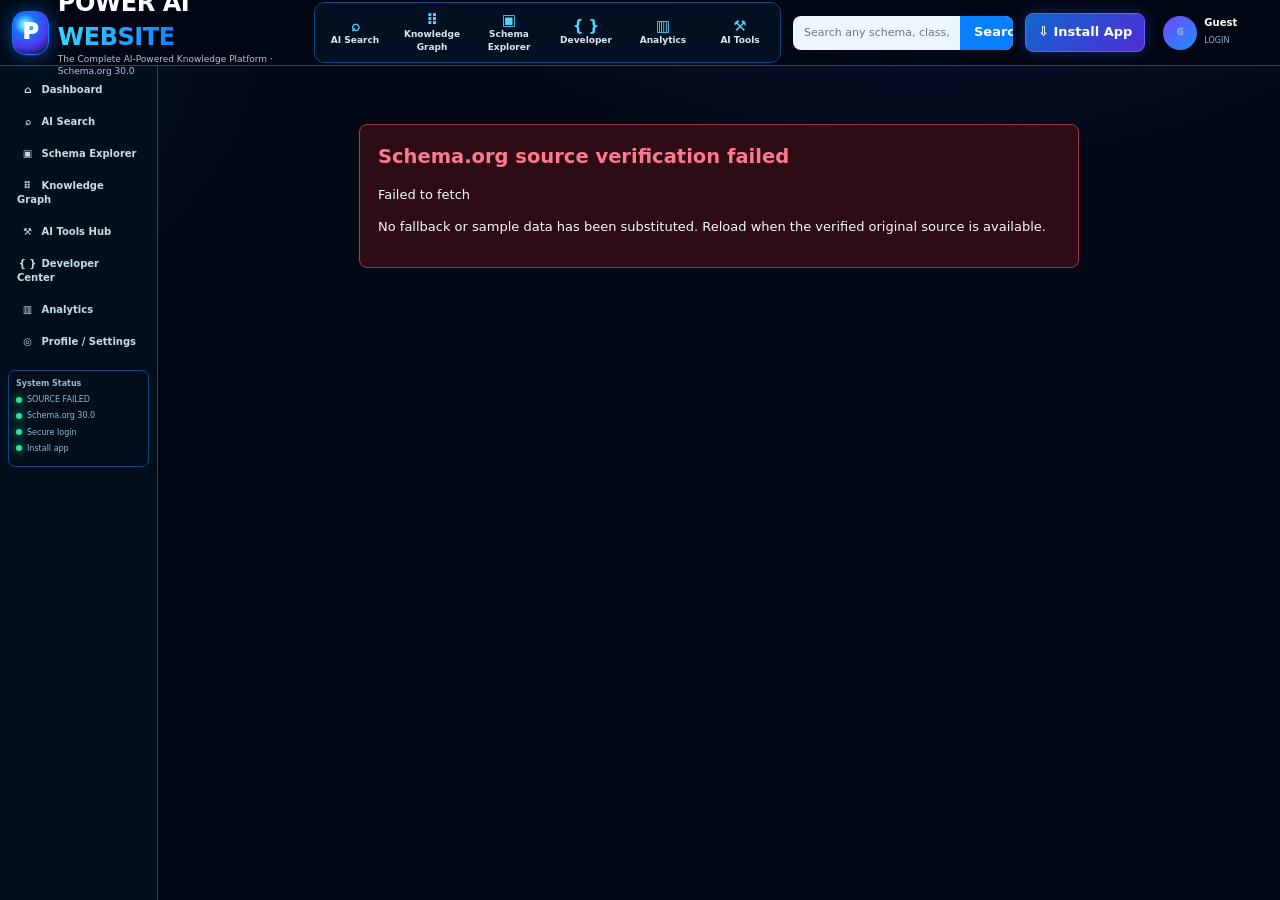
==== commit 898068c3: "Rebuild POWER AI from verified Schema.org 30.0 archive data" ====
--- a/index.html
+++ b/index.html
@@ -3,144 +3,111 @@
 <head>
 <meta charset="utf-8">
 <meta name="viewport" content="width=device-width,initial-scale=1,viewport-fit=cover">
-<meta name="theme-color" content="#06111f">
+<meta name="theme-color" content="#04101e">
 <meta name="color-scheme" content="dark">
-<title>POWER AI WEBSITE — Schema.org 30.0 Intelligence Platform</title>
-<meta name="description" content="POWER AI WEBSITE — secure Schema.org 30.0 search, explorer, graph, developer tools, analytics, accounts and installable app.">
-<meta name="robots" content="index,follow">
+<title>POWER AI WEBSITE — Schema.org 30.0</title>
+<meta name="description" content="POWER AI WEBSITE — verified Schema.org 30.0 explorer, graph, developer tools, analytics and installable app.">
 <link rel="canonical" href="https://schemaorg-explorer.vercel.app/">
 <link rel="manifest" href="/manifest.webmanifest">
-<script type="application/ld+json">{"@context":"https://schema.org","@type":"WebSite","name":"POWER AI WEBSITE","description":"Schema.org 30.0 intelligence platform","url":"https://schemaorg-explorer.vercel.app/"}</script>
 <style>
-:root{--bg:#030914;--bg2:#06111f;--panel:#07182b;--panel2:#0a213a;--text:#f4f9ff;--muted:#91a9c2;--line:#13426e;--blue:#0f7dff;--blue2:#28b4ff;--purple:#7a42ff;--cyan:#27e6ff;--green:#32e58c;--orange:#ff7a23;--pink:#f53891;--danger:#ff5577;--shadow:0 18px 55px rgba(0,0,0,.42)}
-*{box-sizing:border-box}html{scroll-behavior:smooth}body{margin:0;min-height:100vh;background:radial-gradient(900px 560px at 75% -10%,rgba(49,82,255,.22),transparent 65%),radial-gradient(760px 520px at -10% 0,rgba(0,177,255,.13),transparent 65%),var(--bg);color:var(--text);font:14px/1.45 Inter,ui-sans-serif,system-ui,-apple-system,"Segoe UI",sans-serif}
-button,input,textarea,select{font:inherit}button{cursor:pointer}a{color:inherit;text-decoration:none}.hidden{display:none!important}
-.topbar{height:70px;display:flex;align-items:center;gap:15px;padding:0 18px;border-bottom:1px solid var(--line);background:rgba(2,8,18,.92);backdrop-filter:blur(18px);position:sticky;top:0;z-index:40}
-.brand{display:flex;align-items:center;gap:10px;font-weight:950;font-size:22px;white-space:nowrap}.brandmark{width:43px;height:43px;border-radius:50%;display:grid;place-items:center;background:radial-gradient(circle at 35% 30%,#64e9ff 0 9%,#196fff 32%,#6f36ff 72%);box-shadow:0 0 28px rgba(62,123,255,.55);font-size:22px}.brand small{display:block;font-size:10px;color:#a9bed3;font-weight:650;letter-spacing:.02em}
-.navicons{display:flex;align-items:stretch;gap:2px;margin-left:8px;border:1px solid #173d6c;border-radius:10px;padding:4px;background:#04101f}.navicons button{min-width:76px;border:0;background:transparent;color:#d8e7f5;padding:7px 8px;border-radius:8px;font-size:10px;font-weight:750}.navicons button b{display:block;font-size:16px;color:#54c8ff;margin-bottom:1px}.navicons button:hover,.navicons button.active{background:#0d2b54;color:#fff}
-.topsearch{margin-left:auto;display:flex;max-width:430px;min-width:220px;flex:1;background:#eef6ff;border-radius:10px;overflow:hidden}.topsearch input{flex:1;border:0;outline:0;background:transparent;color:#14243a;padding:10px 13px}.topsearch button{border:0;background:#0d77ff;color:#fff;padding:0 17px;font-weight:850}
-.btn{border:1px solid #1e65a4;background:linear-gradient(135deg,#167eff,#1b5aff);color:#fff;border-radius:8px;padding:10px 14px;font-weight:850}.btn:hover{filter:brightness(1.08)}.installBtn{border-color:#6e60ff;background:linear-gradient(135deg,#064880,#3925a1);box-shadow:0 0 18px rgba(80,93,255,.35);white-space:nowrap}.avatarWrap{display:flex;align-items:center;gap:9px;padding-left:3px}.avatar{width:38px;height:38px;border-radius:50%;display:grid;place-items:center;background:linear-gradient(135deg,#7546ff,#228eff);font-weight:900}.userText{line-height:1.2;min-width:98px}.userText b{display:block;font-size:12px}.userText span{font-size:10px;color:#9ab1c8}
-.layout{display:grid;grid-template-columns:180px minmax(0,1fr);min-height:calc(100vh - 70px)}.sidebar{border-right:1px solid var(--line);background:rgba(3,13,25,.8);padding:12px 8px;position:sticky;top:70px;height:calc(100vh - 70px);overflow:auto}.sidebtn{display:flex;align-items:center;gap:10px;width:100%;border:0;background:transparent;color:#c8dae9;border-radius:8px;padding:10px 11px;text-align:left;margin:2px 0}.sidebtn:hover,.sidebtn.active{background:linear-gradient(135deg,#0e6fff,#1c89ff);color:#fff}.sidebtn .ico{width:18px;text-align:center}.sideGroup{margin-top:14px;border:1px solid #10365c;border-radius:9px;padding:9px}.sideGroup h4{margin:0 0 7px;font-size:11px}.statusLine{display:flex;align-items:center;gap:7px;color:#a8bdd0;font-size:10px;margin:7px 0}.dot{width:7px;height:7px;border-radius:50%;background:var(--green);box-shadow:0 0 8px var(--green)}
-.main{padding:12px;min-width:0}.view{display:none}.view.active{display:block}.panel{background:linear-gradient(180deg,rgba(8,29,52,.95),rgba(4,17,32,.95));border:1px solid #0e5aa1;border-radius:8px;box-shadow:var(--shadow);overflow:hidden}.panelHead{display:flex;align-items:center;justify-content:space-between;gap:12px;padding:10px 12px;border-bottom:1px solid #17486f}.panelHead h3{margin:0;font-size:14px}.panelHead span{font-size:10px;color:#96aec6}.panelBody{padding:12px}
-.hero{display:grid;grid-template-columns:minmax(0,1fr) 245px;gap:10px}.welcome{min-height:280px;padding:20px;position:relative;overflow:hidden;background:radial-gradient(430px 260px at 85% 45%,rgba(78,52,255,.32),transparent 62%),linear-gradient(180deg,#07172e,#06111f)}.welcome:before{content:"";position:absolute;right:25px;top:20px;width:215px;height:215px;border:1px solid rgba(57,197,255,.4);border-radius:50%;box-shadow:0 0 50px rgba(49,105,255,.25),inset 0 0 45px rgba(30,87,210,.2)}.welcome:after{content:"";position:absolute;right:-20px;top:125px;width:310px;height:1px;background:linear-gradient(90deg,transparent,#2b7cff,transparent);transform:rotate(-18deg);box-shadow:0 0 18px #2e72ff}.welcome h1{margin:0;font-size:23px;position:relative;z-index:2}.welcome p{margin:3px 0 16px;color:#c5d6e7;position:relative;z-index:2}.heroSearch{display:flex;max-width:610px;background:#f5f9ff;border-radius:23px;overflow:hidden;position:relative;z-index:3}.heroSearch input{flex:1;border:0;outline:0;padding:12px 16px;color:#17263a}.heroSearch button{border:0;background:#0c78ff;color:#fff;padding:0 20px;font-weight:850}.quickTabs{display:flex;flex-wrap:wrap;gap:7px;margin-top:13px;position:relative;z-index:3}.quickTabs button{border:1px solid #1764a5;background:#061a30;color:#d7e9fb;border-radius:7px;padding:8px 10px}.metrics{display:grid;grid-template-columns:repeat(6,1fr);gap:8px;margin-top:16px;position:relative;z-index:3}.metric{border:1px solid #19517c;border-radius:7px;padding:10px;background:#06192d}.metric strong{display:block;font-size:19px}.metric span{font-size:9px;color:#a7bdd1}
-.installCard{padding:15px;display:flex;flex-direction:column;gap:10px;min-height:280px}.installCard h2{margin:0;font-size:17px}.installCard p{margin:0;color:#9db3c8;font-size:11px}.deviceBtn{border:1px solid #1e699f;background:#08223a;color:#fff;border-radius:7px;padding:9px;font-weight:800}.deviceBtn.primary{background:#1478ff}.deviceBtn.green{border-color:#187450;color:#63f0a5}.badges{display:grid;grid-template-columns:repeat(4,1fr);gap:5px;margin-top:auto}.badge{border:1px solid #16476b;border-radius:7px;text-align:center;padding:7px 3px;font-size:9px;color:#a9bfd1}
-.grid3{display:grid;grid-template-columns:1.08fr 1.1fr .82fr;gap:10px;margin-top:10px}.grid2{display:grid;grid-template-columns:1fr 1fr;gap:10px;margin-top:10px}.chart{height:150px;background:linear-gradient(180deg,rgba(46,89,255,.08),transparent);border-bottom:1px solid #163b5a}.chart svg{width:100%;height:100%}.miniMetrics{display:grid;grid-template-columns:repeat(4,1fr);gap:7px;margin-top:9px}.mini{border:1px solid #16466c;border-radius:7px;padding:9px}.mini strong{display:block;font-size:16px}.mini small{color:#91a9c1;font-size:9px}
-.schemaList{display:grid;gap:6px}.schemaItem{display:flex;align-items:center;gap:8px;border:1px solid #174a71;background:#06182a;border-radius:7px;padding:8px}.schemaIcon{width:29px;height:29px;border-radius:7px;display:grid;place-items:center;font-weight:900}.schemaItem b{display:block;font-size:11px}.schemaItem span{display:block;color:#8fa8bf;font-size:9px}
-.tools{display:grid;grid-template-columns:repeat(3,1fr);gap:7px}.tool{border:1px solid #174b72;background:#06192b;color:#fff;border-radius:7px;padding:10px;text-align:center}.tool:hover{border-color:#2b8ce0;background:#09223e}.tool .toolIcon{width:31px;height:31px;border-radius:7px;background:linear-gradient(135deg,#5134d8,#1b72d7);display:grid;place-items:center;margin:0 auto 7px}.tool b{display:block;font-size:10px}.tool span{display:block;font-size:8px;color:#94abc0}
-.graph{min-height:285px;position:relative;overflow:hidden}.graph svg{position:absolute;inset:0;width:100%;height:100%}.node{position:absolute;border-radius:999px;padding:7px 11px;font-size:10px;font-weight:850;box-shadow:0 0 17px rgba(82,108,255,.28)}.center{left:43%;top:43%;background:#1579ff}.n1{left:42%;top:13%;background:#7b48ff}.n2{right:13%;top:27%;background:#22aa6c}.n3{right:9%;top:55%;background:#ed2a78}.n4{left:45%;bottom:10%;background:#e63bc8}.n5{left:13%;bottom:17%;background:#1da3db}.n6{left:10%;top:34%;background:#ff6e1c}
-.searchLayout{display:grid;grid-template-columns:minmax(0,1fr) 230px;gap:10px}.searchBox{display:flex;gap:7px;margin-bottom:10px}.searchBox input,.searchBox textarea{flex:1;background:#041525;border:1px solid #17466c;color:#fff;border-radius:7px;padding:10px;outline:none}.filters{display:flex;flex-wrap:wrap;gap:6px;margin-bottom:10px}.filters button{border:1px solid #17486f;background:#071a2c;color:#bfd4e7;border-radius:7px;padding:6px 9px}.filters button.active{background:#0d72ff;color:#fff}.results{display:grid;grid-template-columns:repeat(3,1fr);gap:7px}.result{border:1px solid #17486d;background:#06182a;border-radius:7px;padding:10px;min-height:105px}.result h4{margin:6px 0 3px;font-size:12px}.result p{margin:0;color:#91a9bf;font-size:10px}.tag{display:inline-block;border:1px solid #20648a;color:#5bdcff;border-radius:99px;font-size:8px;padding:2px 6px}
-.codebox{background:#020d19;border:1px solid #17496f;border-radius:7px;padding:10px;white-space:pre-wrap;font:11px/1.5 ui-monospace,SFMono-Regular,Consolas,monospace;color:#63e5ff;min-height:170px;max-height:410px;overflow:auto}.formGrid{display:grid;grid-template-columns:155px minmax(0,1fr);gap:10px}.profileNav button{width:100%;border:0;background:transparent;color:#c0d4e7;text-align:left;padding:9px;border-radius:7px}.profileNav button.active{background:#0f73ff;color:#fff}.field{margin-bottom:9px}.field label{display:block;font-size:9px;color:#9bb2c8;margin-bottom:3px}.field input,.field textarea,.field select{width:100%;background:#06182a;border:1px solid #17486f;color:#fff;border-radius:7px;padding:9px}
-.adminGrid{display:grid;grid-template-columns:repeat(4,1fr);gap:8px}.adminCard{border:1px solid #17486c;background:#06182a;border-radius:7px;padding:10px}.adminCard strong{display:block;font-size:18px}.adminCard span{font-size:9px;color:#95abc0}.tableWrap{overflow:auto}.dataTable{width:100%;border-collapse:collapse;font-size:10px}.dataTable th,.dataTable td{padding:8px;border-bottom:1px solid #173c5b;text-align:left}.dataTable th{color:#91a9bf}.pill{display:inline-block;border-radius:99px;padding:2px 7px;background:#153f66;color:#a8d6ff}.pill.owner{background:#4a2a91;color:#d5c5ff}.pill.admin{background:#145b4b;color:#7ef1c4}
-.toolWorkspace{margin-top:10px}.toolForm{display:grid;grid-template-columns:1fr 1fr;gap:9px}.toolForm .full{grid-column:1/-1}.toolOutput{margin-top:9px}.toolHint{color:#95acc1;font-size:10px;margin:3px 0 10px}
-.loginOverlay{position:fixed;inset:0;z-index:100;background:rgba(0,4,11,.88);backdrop-filter:blur(18px);display:grid;place-items:center;padding:18px}.loginCard{width:min(430px,100%);padding:22px}.loginBrand{display:flex;align-items:center;gap:10px;font-weight:900;font-size:17px}.loginCard h2{margin:16px 0 2px}.loginCard p{margin:0;color:#93a9bf;font-size:11px}.loginTabs{display:flex;border-bottom:1px solid #184467;margin:15px 0 8px}.loginTabs button{flex:1;border:0;background:transparent;color:#9eb3c7;padding:9px}.loginTabs button.active{color:#fff;border-bottom:2px solid #39b8ff}.loginCard input{width:100%;margin:5px 0;background:#06182a;border:1px solid #17486f;border-radius:7px;color:#fff;padding:10px}.loginCard .btn{width:100%;margin-top:7px}.authNote{text-align:center;color:#87a0b8;font-size:9px;margin-top:10px}.toast{position:fixed;right:16px;bottom:16px;z-index:200;background:#08223a;border:1px solid #246796;border-radius:8px;padding:11px 13px;box-shadow:var(--shadow);max-width:360px}.footer{margin-top:10px;border-top:1px solid #153f61;padding:12px 2px;color:#8199b0;display:flex;justify-content:space-between;gap:10px;font-size:9px}
-@media(max-width:1220px){.navicons{display:none}.layout{grid-template-columns:72px minmax(0,1fr)}.sidebar .label,.sideGroup{display:none}.sidebtn{justify-content:center}.hero{grid-template-columns:1fr}.installCard{display:grid;grid-template-columns:repeat(2,1fr)}.grid3{grid-template-columns:1fr 1fr}.grid3>:last-child{grid-column:1/-1}.metrics{grid-template-columns:repeat(3,1fr)}}
-@media(max-width:760px){.topbar{height:62px;padding:0 9px}.brand{font-size:16px}.brand small,.userText,.topsearch{display:none}.brandmark{width:36px;height:36px}.installBtn{padding:8px 9px;margin-left:auto}.layout{display:block}.sidebar{position:fixed;z-index:60;left:0;right:0;bottom:0;top:auto;height:60px;display:flex;overflow-x:auto;border-right:0;border-top:1px solid #17486f;background:#04101e;padding:5px}.sidebtn{min-width:57px;padding:8px;margin:0}.main{padding:8px 8px 69px}.grid3,.grid2,.searchLayout,.formGrid,.toolForm{grid-template-columns:1fr}.grid3>:last-child,.toolForm .full{grid-column:auto}.metrics{grid-template-columns:repeat(2,1fr)}.results,.tools{grid-template-columns:1fr 1fr}.adminGrid{grid-template-columns:1fr 1fr}.installCard{display:flex}.welcome{min-height:330px}.welcome:before{right:-50px;top:90px}.footer{flex-direction:column}}
+:root{--bg:#020914;--bg2:#04111f;--panel:#06172a;--panel2:#08213a;--line:#075eb2;--line2:#153e64;--blue:#087eff;--blue2:#29c6ff;--purple:#7747ff;--cyan:#39e7ff;--green:#28e79a;--pink:#f04494;--orange:#ff762f;--text:#f5f9ff;--muted:#91abc3;--shadow:0 14px 45px rgba(0,0,0,.38)}
+*{box-sizing:border-box}html,body{margin:0;min-height:100%;background:radial-gradient(900px 550px at 72% -20%,rgba(62,68,255,.22),transparent 65%),radial-gradient(740px 500px at -15% 5%,rgba(0,171,255,.14),transparent 62%),var(--bg);color:var(--text);font:13px/1.4 Inter,ui-sans-serif,system-ui,-apple-system,"Segoe UI",sans-serif}button,input,textarea,select{font:inherit}.hidden{display:none!important}button{cursor:pointer}.app{min-height:100vh}.top{height:66px;display:flex;align-items:center;gap:12px;padding:0 12px;border-bottom:1px solid #0b4f91;background:rgba(2,8,18,.95);backdrop-filter:blur(15px);position:sticky;top:0;z-index:50}.logo{display:flex;align-items:center;gap:9px;min-width:290px}.logoMark{width:44px;height:44px;border-radius:13px;display:grid;place-items:center;background:radial-gradient(circle at 35% 30%,#6af2ff 0 7%,#1676ff 28%,#4d38ef 60%,#020b1b 100%);border:1px solid #0b78ff;box-shadow:0 0 20px rgba(21,120,255,.55);font-size:22px;font-weight:1000}.logo strong{font-size:24px;letter-spacing:-.02em}.logo strong span{background:linear-gradient(90deg,#38d7ff,#167dff);-webkit-background-clip:text;color:transparent}.logo small{display:block;color:#aec5da;font-size:9px;margin-top:-2px}.topNav{display:flex;gap:3px;border:1px solid #0c4782;border-radius:10px;padding:3px;background:#031021}.topNav button{width:74px;border:0;border-radius:7px;background:transparent;color:#d7e7f4;padding:6px 4px;font-size:9px;font-weight:800}.topNav button b{display:block;color:#51d5ff;font-size:15px;line-height:16px}.topNav button.active,.topNav button:hover{background:#0b2a51}.topSearch{margin-left:auto;display:flex;min-width:220px;max-width:340px;flex:1;height:34px;background:#edf6ff;border-radius:8px;overflow:hidden}.topSearch input{flex:1;border:0;outline:0;background:transparent;color:#0d2137;padding:0 11px;font-size:11px}.topSearch button{border:0;background:#087fff;color:#fff;padding:0 14px;font-weight:900}.install{border:1px solid #7458ff;background:linear-gradient(135deg,#1166cc,#502cd8);color:#fff;border-radius:8px;padding:9px 12px;font-weight:900;box-shadow:0 0 16px rgba(78,83,255,.32);white-space:nowrap}.userChip{display:flex;align-items:center;gap:7px;min-width:118px}.avatar{width:34px;height:34px;border-radius:50%;display:grid;place-items:center;background:linear-gradient(135deg,#7046ff,#1d93ff);font-weight:1000}.userChip b{display:block;font-size:10px}.userChip span{font-size:8px;color:#8fb0c9}.shell{display:grid;grid-template-columns:158px minmax(0,1fr);min-height:calc(100vh - 66px)}.side{border-right:1px solid #0c4c89;background:rgba(3,15,29,.88);padding:8px;position:sticky;top:66px;height:calc(100vh - 66px);overflow:auto}.side button{width:100%;border:0;background:transparent;color:#c9dbea;text-align:left;border-radius:7px;padding:8px 9px;margin:1px 0;font-size:10px;font-weight:800}.side button.active,.side button:hover{background:linear-gradient(90deg,#0e72ff,#1395ff);color:#fff}.side button i{font-style:normal;display:inline-block;width:21px;text-align:center}.sideStatus{border:1px solid #0d477b;border-radius:7px;padding:7px;margin-top:12px;font-size:8px;color:#9ab6ce}.status{display:flex;align-items:center;gap:5px;margin:5px 0}.dot{width:6px;height:6px;border-radius:50%;background:var(--green);box-shadow:0 0 8px var(--green)}.main{padding:8px;min-width:0}.view{display:none}.view.active{display:block}.panel{background:linear-gradient(180deg,rgba(7,27,49,.97),rgba(4,17,31,.97));border:1px solid #0964b5;border-radius:7px;box-shadow:var(--shadow);overflow:hidden}.ph{height:35px;display:flex;align-items:center;justify-content:space-between;padding:0 9px;border-bottom:1px solid #16476d}.ph h3{margin:0;font-size:12px}.ph span{color:#8fb1ca;font-size:8px}.pb{padding:9px}.hero{display:grid;grid-template-columns:minmax(0,1fr) 235px;gap:7px}.heroMain{min-height:244px;position:relative;padding:20px;overflow:hidden;background:radial-gradient(380px 240px at 83% 38%,rgba(101,44,255,.37),transparent 64%),radial-gradient(360px 230px at 75% 42%,rgba(0,144,255,.15),transparent 70%),#06152a}.heroMain:before{content:"";position:absolute;right:42px;top:25px;width:175px;height:175px;border:1px solid rgba(43,169,255,.45);border-radius:50%;box-shadow:0 0 55px rgba(26,83,255,.24),inset 0 0 40px rgba(52,45,255,.13)}.heroMain:after{content:"";position:absolute;right:6px;top:112px;width:260px;height:1px;background:linear-gradient(90deg,transparent,#3f7cff,transparent);transform:rotate(-17deg);box-shadow:0 0 14px #2f6dff}.heroMain h1{position:relative;z-index:2;margin:0;font-size:21px}.heroMain>p{position:relative;z-index:2;margin:2px 0 13px;color:#c2d4e5;font-size:10px}.heroSearch{position:relative;z-index:3;display:flex;max-width:590px;height:38px;background:#eff7ff;border-radius:20px;overflow:hidden}.heroSearch input{flex:1;border:0;outline:0;padding:0 14px;color:#10233a;font-size:10px}.heroSearch button{border:0;background:#087dff;color:#fff;padding:0 20px;font-weight:900}.quick{position:relative;z-index:3;display:flex;flex-wrap:wrap;gap:5px;margin-top:11px}.quick button{border:1px solid #1462a0;background:#071b31;color:#d9ebf9;border-radius:6px;padding:6px 9px;font-size:8px;font-weight:850}.metrics{display:grid;grid-template-columns:repeat(6,1fr);gap:6px;margin-top:14px;position:relative;z-index:3}.metric{background:#06192c;border:1px solid #164b74;border-radius:6px;padding:7px}.metric strong{display:block;font-size:16px}.metric small{color:#93aec5;font-size:7px}.installCard{padding:12px;display:flex;flex-direction:column;gap:7px;min-height:244px}.installCard h2{margin:0;font-size:15px}.installCard p{margin:0;color:#95afc5;font-size:9px}.device{border:1px solid #18669d;background:#09213a;color:#fff;border-radius:6px;padding:8px;font-weight:900;font-size:9px}.device.primary{background:#167eff}.device.green{border-color:#1d8c62;color:#61f1b0}.miniBadges{display:grid;grid-template-columns:repeat(4,1fr);gap:4px;margin-top:auto}.miniBadges div{border:1px solid #164a70;border-radius:6px;text-align:center;padding:6px 2px;color:#aac1d5;font-size:7px}.grid3{display:grid;grid-template-columns:1.03fr 1fr .78fr;gap:7px;margin-top:7px}.grid2{display:grid;grid-template-columns:1fr 1fr;gap:7px;margin-top:7px}.chart{height:136px;border-bottom:1px solid #153d5d;background:linear-gradient(180deg,rgba(65,61,255,.07),transparent)}.chart svg{width:100%;height:100%}.statRow{display:grid;grid-template-columns:repeat(4,1fr);gap:5px;margin-top:6px}.stat{border:1px solid #16476d;border-radius:6px;padding:7px}.stat b{display:block;font-size:14px}.stat span{font-size:7px;color:#91abc0}.list{display:grid;gap:4px}.listItem{display:flex;align-items:center;gap:7px;border:1px solid #174b70;background:#06182a;border-radius:6px;padding:6px}.liIcon{width:25px;height:25px;border-radius:6px;display:grid;place-items:center;font-size:9px;font-weight:1000}.listItem b{font-size:9px;display:block}.listItem span{font-size:7px;color:#92abc0;display:block}.toolsGrid{display:grid;grid-template-columns:repeat(4,1fr);gap:5px}.tool{border:1px solid #174b72;background:#06192b;color:#fff;border-radius:6px;padding:8px;text-align:center;min-height:84px}.tool:hover{border-color:#2c91e0;background:#09233f}.toolIcon{width:28px;height:28px;border-radius:6px;background:linear-gradient(135deg,#5637d8,#1477dd);display:grid;place-items:center;margin:0 auto 5px;font-weight:1000}.tool b{display:block;font-size:8px}.tool span{display:block;font-size:7px;color:#90aac1}.searchbar{display:flex;gap:5px;margin-bottom:7px}.searchbar input,.searchbar textarea,.field input,.field textarea,.field select{width:100%;background:#041526;border:1px solid #17486d;color:#fff;border-radius:6px;padding:8px;outline:0;font-size:9px}.searchbar button,.smallBtn{border:1px solid #1d67a6;background:#0e76ff;color:#fff;border-radius:6px;padding:7px 10px;font-weight:900;font-size:8px}.filters{display:flex;gap:4px;flex-wrap:wrap;margin-bottom:7px}.filters button{border:1px solid #17496f;background:#071a2d;color:#bfd3e5;border-radius:6px;padding:5px 8px;font-size:7px}.filters button.active{background:#0c74ff;color:#fff}.results{display:grid;grid-template-columns:repeat(3,1fr);gap:5px}.result{border:1px solid #174b70;background:#06182b;border-radius:6px;padding:8px;min-height:98px}.result:hover{border-color:#2694e2}.tag{display:inline-block;border:1px solid #1e648e;border-radius:99px;padding:2px 5px;color:#52dcff;font-size:6px}.result h4{margin:5px 0 2px;font-size:10px}.result p{margin:0;color:#91abc1;font-size:7px;display:-webkit-box;-webkit-line-clamp:4;-webkit-box-orient:vertical;overflow:hidden}.split{display:grid;grid-template-columns:285px minmax(0,1fr);gap:7px}.scroll{max-height:calc(100vh - 150px);overflow:auto}.termRow{width:100%;display:flex;align-items:center;gap:7px;border:1px solid #16486d;background:#06182a;color:#fff;border-radius:6px;padding:6px;text-align:left;margin-bottom:4px}.termRow.active{background:#0a3260;border-color:#1684e2}.termRow b{font-size:9px}.termRow span{font-size:7px;color:#90a9c0;display:block}.detailTitle{display:flex;align-items:center;gap:9px}.bigIcon{width:43px;height:43px;border-radius:9px;background:linear-gradient(135deg,#6c43ff,#178dff);display:grid;place-items:center;font-weight:1000}.detailTitle h2{margin:0;font-size:17px}.detailTitle p{margin:2px 0 0;color:#96aec5;font-size:8px}.chips{display:flex;flex-wrap:wrap;gap:4px;margin-top:8px}.chip{border:1px solid #19547c;border-radius:99px;padding:3px 6px;font-size:7px;color:#8edfff;background:#061728}.detailText{color:#b7cadb;font-size:9px;line-height:1.55}.relGrid{display:grid;grid-template-columns:1fr 1fr;gap:6px;margin-top:7px}.code{background:#020d18;border:1px solid #174b70;border-radius:6px;padding:8px;white-space:pre-wrap;overflow:auto;max-height:380px;font:8px/1.5 ui-monospace,SFMono-Regular,Consolas,monospace;color:#55def5}.graphWrap{position:relative;min-height:555px;overflow:hidden;background:radial-gradient(420px 310px at 50% 50%,rgba(16,74,139,.16),transparent 70%)}.graphWrap svg{position:absolute;inset:0;width:100%;height:100%}.gNode{position:absolute;transform:translate(-50%,-50%);border:1px solid rgba(255,255,255,.18);color:#fff;border-radius:999px;padding:7px 10px;font-size:8px;font-weight:900;box-shadow:0 0 16px rgba(51,111,255,.28);white-space:nowrap}.gNode.center{padding:9px 13px;font-size:10px;background:#117bff}.toolWork{margin-top:7px}.toolForm{display:grid;grid-template-columns:1fr 1fr;gap:6px}.field{margin-bottom:4px}.field label{display:block;color:#91abc1;font-size:7px;margin-bottom:2px}.full{grid-column:1/-1}.actions{display:flex;gap:5px;flex-wrap:wrap;margin-top:7px}.danger{background:#762944;border-color:#963957}.success{background:#176f51;border-color:#278e6b}.profileGrid{display:grid;grid-template-columns:145px 1fr;gap:7px}.profileNav button{width:100%;border:0;background:transparent;color:#bfd3e4;text-align:left;border-radius:6px;padding:8px;font-size:8px}.profileNav button.active{background:#0e75ff;color:#fff}.adminStats{display:grid;grid-template-columns:repeat(4,1fr);gap:6px}.adminCard{border:1px solid #16496e;background:#06182a;border-radius:6px;padding:8px}.adminCard strong{display:block;font-size:16px}.adminCard span{font-size:7px;color:#91abc1}.table{width:100%;border-collapse:collapse;font-size:8px}.table th,.table td{padding:7px;border-bottom:1px solid #153c5b;text-align:left}.table th{color:#91abc0}.pill{display:inline-block;padding:2px 6px;border-radius:99px;background:#153e65;color:#b9d8f3}.pill.owner{background:#4b2a92;color:#d8c8ff}.pill.admin{background:#155744;color:#83efc7}.landing{min-height:calc(100vh - 82px);display:grid;place-items:center;position:relative;overflow:hidden}.landing:before{content:"";position:absolute;inset:0;background:radial-gradient(500px 340px at 50% 42%,rgba(83,47,255,.35),transparent 65%),radial-gradient(720px 440px at 48% 42%,rgba(0,116,255,.18),transparent 72%)}.landingInner{position:relative;z-index:2;text-align:center;width:min(900px,92%)}.landingInner h1{font-size:34px;margin:0}.landingInner p{color:#bad0e2}.landingSearch{display:flex;max-width:700px;height:40px;background:#f3f8ff;border-radius:22px;margin:16px auto;overflow:hidden}.landingSearch input{flex:1;border:0;outline:0;padding:0 16px;color:#10243a}.landingSearch button{border:0;background:#0c7dff;color:#fff;padding:0 24px;font-weight:900}.landingCats{display:grid;grid-template-columns:repeat(4,1fr);gap:7px;margin-top:20px}.cat{border:1px solid #135fa8;background:#06182d;border-radius:8px;padding:12px}.cat b{display:block}.cat span{font-size:8px;color:#93aec6}.footer{display:flex;justify-content:space-between;gap:8px;color:#7894ad;font-size:7px;padding:9px 2px 2px}.overlay{position:fixed;inset:0;z-index:100;background:rgba(0,4,11,.9);backdrop-filter:blur(17px);display:grid;place-items:center;padding:15px}.loginCard{width:min(410px,100%);padding:20px}.loginBrand{display:flex;align-items:center;gap:9px;font-weight:950}.tabs{display:flex;border-bottom:1px solid #16466c;margin:14px 0 7px}.tabs button{flex:1;border:0;background:transparent;color:#8fa9bf;padding:8px}.tabs button.active{color:#fff;border-bottom:2px solid #38bfff}.loginCard input{width:100%;margin:4px 0;background:#06182a;border:1px solid #17486f;border-radius:6px;color:#fff;padding:9px}.authNote{font-size:7px;color:#82a0b9;text-align:center;margin-top:8px}.toast{position:fixed;z-index:200;right:12px;bottom:12px;max-width:360px;background:#08223a;border:1px solid #236b9e;border-radius:7px;padding:9px 11px;font-size:9px;box-shadow:var(--shadow)}.sourceSeal{display:inline-flex;align-items:center;gap:5px;color:#63efae;font-size:7px;border:1px solid #1d6d55;border-radius:99px;padding:3px 7px}.fatal{max-width:720px;margin:50px auto;border:1px solid #a1354e;background:#2e0c16;border-radius:8px;padding:18px}.fatal h2{margin-top:0;color:#ff7890}
+@media(max-width:1180px){.topNav{display:none}.logo{min-width:245px}.shell{grid-template-columns:62px minmax(0,1fr)}.side button{font-size:0;text-align:center}.side button i{font-size:14px;width:auto}.sideStatus{display:none}.grid3{grid-template-columns:1fr 1fr}.grid3>:last-child{grid-column:1/-1}.metrics{grid-template-columns:repeat(3,1fr)}}
+@media(max-width:720px){.top{height:58px;padding:0 7px}.logo{min-width:auto}.logo strong{font-size:15px}.logo small,.topSearch,.userChip div{display:none}.logoMark{width:34px;height:34px}.install{margin-left:auto;padding:7px 8px;font-size:9px}.shell{display:block}.side{position:fixed;z-index:60;left:0;right:0;bottom:0;top:auto;height:57px;display:flex;overflow-x:auto;border-right:0;border-top:1px solid #0c4e8b;padding:4px;background:#031020}.side button{min-width:54px;margin:0}.main{padding:6px 6px 64px}.hero,.grid2,.grid3,.split,.profileGrid,.relGrid,.toolForm{grid-template-columns:1fr}.grid3>:last-child,.full{grid-column:auto}.metrics{grid-template-columns:repeat(2,1fr)}.results,.toolsGrid{grid-template-columns:1fr 1fr}.adminStats{grid-template-columns:1fr 1fr}.landingCats{grid-template-columns:1fr 1fr}.heroMain{min-height:300px}.graphWrap{min-height:480px}}
 </style>
 </head>
 <body>
-<header class="topbar">
-  <a class="brand" href="#" data-go="dashboard"><span class="brandmark">P</span><span>POWER AI WEBSITE<small>Smarter Search. Deeper Knowledge.</small></span></a>
-  <nav class="navicons">
-    <button data-go="search"><b>⌕</b>AI Search</button><button data-go="graph"><b>⠿</b>Knowledge Graph</button><button data-go="explorer"><b>▣</b>Schema Explorer</button><button data-go="developer"><b>{ }</b>Developer Tools</button><button data-go="analytics"><b>▥</b>Analytics</button><button data-go="tools"><b>⚒</b>AI Tools</button>
-  </nav>
-  <div class="topsearch"><input id="topQ" placeholder="Search for any schema, class, property, or concept..."><button id="topSearchBtn">Search</button></div>
-  <button class="btn installBtn" id="installTop">⇩ Install App</button>
-  <div class="avatarWrap"><div class="avatar" id="avatar">PA</div><div class="userText"><b id="userNameTop">POWER AI</b><span id="userRoleTop">Secure Account</span></div></div>
+<div class="app" id="app">
+<header class="top">
+  <button class="logo" data-go="landing" style="border:0;background:transparent;color:#fff;text-align:left;padding:0"><span class="logoMark">P</span><span><strong>POWER AI <span>WEBSITE</span></strong><small>The Complete AI-Powered Knowledge Platform · Schema.org 30.0</small></span></button>
+  <nav class="topNav"><button data-go="search"><b>⌕</b>AI Search</button><button data-go="graph"><b>⠿</b>Knowledge Graph</button><button data-go="explorer"><b>▣</b>Schema Explorer</button><button data-go="developer"><b>{ }</b>Developer</button><button data-go="analytics"><b>▥</b>Analytics</button><button data-go="tools"><b>⚒</b>AI Tools</button><button data-go="admin" id="topAdmin" class="hidden"><b>⚙</b>Admin</button></nav>
+  <div class="topSearch"><input id="topQ" placeholder="Search any schema, class, property, or concept"><button id="topSearchBtn">Search</button></div>
+  <button class="install" id="installTop">⇩ Install App</button>
+  <button class="userChip" id="userChip" style="border:0;background:transparent;color:#fff;text-align:left"><span class="avatar" id="avatar">PA</span><div><b id="topName">Guest</b><span id="topRole">LOGIN</span></div></button>
 </header>
-<div class="layout">
-<aside class="sidebar">
-  <button class="sidebtn active" data-view="dashboard"><span class="ico">⌂</span><span class="label">Dashboard</span></button>
-  <button class="sidebtn" data-view="search"><span class="ico">⌕</span><span class="label">AI Search</span></button>
-  <button class="sidebtn" data-view="explorer"><span class="ico">▣</span><span class="label">Schema Explorer</span></button>
-  <button class="sidebtn" data-view="graph"><span class="ico">⠿</span><span class="label">Knowledge Graph</span></button>
-  <button class="sidebtn" data-view="tools"><span class="ico">⚒</span><span class="label">AI Tools Hub</span></button>
-  <button class="sidebtn" data-view="developer"><span class="ico">{ }</span><span class="label">Developer Center</span></button>
-  <button class="sidebtn" data-view="analytics"><span class="ico">▥</span><span class="label">Analytics</span></button>
-  <button class="sidebtn" data-view="profile"><span class="ico">◎</span><span class="label">Profile / Settings</span></button>
-  <button class="sidebtn hidden" id="adminNav" data-view="admin"><span class="ico">⚙</span><span class="label">Admin / Control</span></button>
-  <div class="sideGroup"><h4>System Status</h4><div class="statusLine"><span class="dot"></span> Supabase Auth Online</div><div class="statusLine"><span class="dot"></span> Database Online</div><div class="statusLine"><span class="dot"></span> Schema Search Online</div><div class="statusLine"><span class="dot"></span> Tool API Online</div></div>
+<div class="shell">
+<aside class="side">
+  <button data-view="dashboard"><i>⌂</i> Dashboard</button><button data-view="search"><i>⌕</i> AI Search</button><button data-view="explorer"><i>▣</i> Schema Explorer</button><button data-view="graph"><i>⠿</i> Knowledge Graph</button><button data-view="tools"><i>⚒</i> AI Tools Hub</button><button data-view="developer"><i>{ }</i> Developer Center</button><button data-view="analytics"><i>▥</i> Analytics</button><button data-view="profile"><i>◎</i> Profile / Settings</button><button data-view="admin" id="adminNav" class="hidden"><i>⚙</i> Admin / Control</button>
+  <div class="sideStatus"><b>System Status</b><div class="status"><span class="dot"></span><span id="sourceState">Source loading</span></div><div class="status"><span class="dot"></span> Schema.org 30.0</div><div class="status"><span class="dot"></span> Secure login</div><div class="status"><span class="dot"></span> Install app</div></div>
 </aside>
-<main class="main">
-<section class="view active" id="view-dashboard">
-  <div class="hero">
-    <div class="panel welcome"><h1>Welcome back, <span id="welcomeName">POWER AI User</span></h1><p>The Complete AI-Powered Knowledge Platform | Schema.org 30.0</p><div class="heroSearch"><input id="heroQ" placeholder="Search for any schema, class, property, or concept..."><button id="heroSearchBtn">⌕ Search</button></div><div class="quickTabs"><button data-jump="search">AI Search</button><button data-jump="explorer">Schema Explorer</button><button data-jump="graph">Knowledge Graph</button><button data-jump="developer">Developer Tools</button><button data-jump="analytics">Analytics</button></div><div class="metrics"><div class="metric"><strong id="mTypes">3,000+</strong><span>Schemas & Classes</span></div><div class="metric"><strong id="mProps">12,548</strong><span>Properties</span></div><div class="metric"><strong id="mRelations">8,932</strong><span>Relationships</span></div><div class="metric"><strong id="mSearches">0</strong><span>Your Searches</span></div><div class="metric"><strong>30.0</strong><span>Schema.org Version</span></div><div class="metric"><strong>∞</strong><span>Possibilities</span></div></div></div>
-    <div class="panel installCard"><h2>Install POWER AI App</h2><p>Get the full experience on your device. Fast access, offline shell, secure account and native-style app window.</p><button class="deviceBtn primary installAction">▣ Install on Windows</button><button class="deviceBtn green installAction">♟ Install on Android</button><button class="deviceBtn installAction">● Install on iOS</button><div class="badges"><div class="badge">⚡<br>Fast</div><div class="badge">◇<br>Secure</div><div class="badge">◎<br>Offline</div><div class="badge">↻<br>Updated</div></div></div>
-  </div>
-  <div class="grid3"><div class="panel"><div class="panelHead"><h3>AI Dashboard</h3><span>Search Activity</span></div><div class="panelBody"><div class="chart"><svg viewBox="0 0 520 170" preserveAspectRatio="none"><defs><linearGradient id="area" x1="0" y1="0" x2="0" y2="1"><stop offset="0" stop-color="#6856ff" stop-opacity=".55"/><stop offset="1" stop-color="#0c62ff" stop-opacity="0"/></linearGradient></defs><polygon fill="url(#area)" points="0,145 60,118 110,128 165,76 220,105 275,72 330,104 380,63 430,92 520,38 520,170 0,170"/><polyline fill="none" stroke="#765aff" stroke-width="4" points="0,145 60,118 110,128 165,76 220,105 275,72 330,104 380,63 430,92 520,38"/></svg></div><div class="miniMetrics"><div class="mini"><strong id="aSearch">0</strong><small>Total Searches</small></div><div class="mini"><strong id="aSaved">0</strong><small>Saved Schemas</small></div><div class="mini"><strong id="aTools">0</strong><small>Tool Runs</small></div><div class="mini"><strong id="aRole">User</strong><small>Account Role</small></div></div></div></div>
-    <div class="panel"><div class="panelHead"><h3>Knowledge Graph</h3><span>Classes · Properties · Relationships</span></div><div class="graph"><svg><line x1="50%" y1="50%" x2="50%" y2="15%" stroke="#35547f"/><line x1="50%" y1="50%" x2="83%" y2="28%" stroke="#35547f"/><line x1="50%" y1="50%" x2="86%" y2="60%" stroke="#35547f"/><line x1="50%" y1="50%" x2="50%" y2="86%" stroke="#35547f"/><line x1="50%" y1="50%" x2="17%" y2="72%" stroke="#35547f"/><line x1="50%" y1="50%" x2="15%" y2="34%" stroke="#35547f"/></svg><span class="node center">Person</span><span class="node n1">Organization</span><span class="node n2">Product</span><span class="node n3">Place</span><span class="node n4">Image</span><span class="node n5">Article</span><span class="node n6">Event</span></div></div>
-    <div class="panel"><div class="panelHead"><h3>Popular Schemas</h3><span>Schema.org 30.0</span></div><div class="panelBody"><div class="schemaList" id="popularSchemas"></div></div></div></div>
-  <div class="grid2"><div class="panel"><div class="panelHead"><h3>Developer Center</h3><span>JSON-LD · RDF/Turtle · Validation</span></div><div class="panelBody"><div class="codebox">{
-  "@context": "https://schema.org",
-  "@type": "Organization",
-  "name": "POWER AI WEBSITE",
-  "url": "https://schemaorg-explorer.vercel.app/"
-}</div></div></div><div class="panel"><div class="panelHead"><h3>AI Tools Hub</h3><span>Authenticated backend tools</span></div><div class="panelBody"><div class="tools" id="dashTools"></div></div></div></div>
-</section>
-<section class="view" id="view-search"><div class="searchLayout"><div class="panel"><div class="panelHead"><h3>Global Search</h3><span>Schema.org 30.0</span></div><div class="panelBody"><div class="searchBox"><input id="globalQ" placeholder="Search everything in Schema.org 30.0"><button class="btn" id="globalSearchBtn">Search</button></div><div class="filters"><button class="active" data-filter="all">All Types</button><button data-filter="type">Classes</button><button data-filter="property">Properties</button></div><div class="results" id="globalResults"></div></div></div><div class="panel"><div class="panelHead"><h3>Popular Searches</h3></div><div class="panelBody" id="popularSearches"></div></div></div></section>
-<section class="view" id="view-explorer"><div class="panel"><div class="panelHead"><h3>Schema Explorer</h3><span id="schemaStatus">Loading Schema.org 30.0…</span></div><div class="panelBody"><div class="searchBox"><input id="explorerQ" placeholder="Search schema classes and properties"><button class="btn" id="explorerSearchBtn">Explore</button></div><div class="results" id="explorerResults"></div></div></div></section>
-<section class="view" id="view-graph"><div class="panel"><div class="panelHead"><h3>Knowledge Graph</h3><span>Explore connections between concepts</span></div><div class="graph" style="min-height:610px"><svg><line x1="50%" y1="50%" x2="50%" y2="15%" stroke="#35547f"/><line x1="50%" y1="50%" x2="83%" y2="27%" stroke="#35547f"/><line x1="50%" y1="50%" x2="86%" y2="60%" stroke="#35547f"/><line x1="50%" y1="50%" x2="50%" y2="85%" stroke="#35547f"/><line x1="50%" y1="50%" x2="17%" y2="72%" stroke="#35547f"/><line x1="50%" y1="50%" x2="15%" y2="34%" stroke="#35547f"/></svg><span class="node center" style="font-size:15px;padding:12px 16px">Person</span><span class="node n1" style="font-size:13px">Organization</span><span class="node n2" style="font-size:13px">Product</span><span class="node n3" style="font-size:13px">Place</span><span class="node n4" style="font-size:13px">Image</span><span class="node n5" style="font-size:13px">Article</span><span class="node n6" style="font-size:13px">Event</span></div></div></section>
-<section class="view" id="view-tools"><div class="panel"><div class="panelHead"><h3>AI Tools Hub</h3><span>Real authenticated API execution</span></div><div class="panelBody"><div class="tools" id="allTools"></div></div></div><div class="panel toolWorkspace" id="toolWorkspace"><div class="panelHead"><h3 id="toolTitle">Choose a Tool</h3><span id="toolStatus">Ready</span></div><div class="panelBody"><div id="toolFormArea"><p class="toolHint">Select a tool above to open its working interface.</p></div><div class="toolOutput hidden" id="toolOutputWrap"><h4>Result</h4><div class="codebox" id="toolOutput"></div></div></div></div></section>
-<section class="view" id="view-developer"><div class="grid2"><div class="panel"><div class="panelHead"><h3>Developer Center</h3><span>Documentation</span></div><div class="panelBody"><div class="schemaList"><div class="schemaItem"><div><b>Schema.org Basics</b><span>Types, properties and relationships.</span></div></div><div class="schemaItem"><div><b>JSON-LD</b><span>Generate structured data with the tool API.</span></div></div><div class="schemaItem"><div><b>RDF / Turtle</b><span>Explore the canonical Schema.org source.</span></div></div><div class="schemaItem"><div><b>Validation</b><span>Check syntax and required JSON-LD keys.</span></div></div></div></div></div><div class="panel"><div class="panelHead"><h3>JSON-LD Example</h3><button class="btn" id="copyJson">Copy</button></div><div class="panelBody"><div class="codebox" id="jsonExample">{
-  "@context": "https://schema.org",
-  "@type": "Person",
-  "name": "Example Person",
-  "url": "https://example.com/"
-}</div></div></div></div></section>
-<section class="view" id="view-analytics"><div class="grid2"><div class="panel"><div class="panelHead"><h3>Analytics Dashboard</h3><span>Your real account activity</span></div><div class="panelBody"><div class="chart" style="height:260px"><svg viewBox="0 0 520 230" preserveAspectRatio="none"><polyline fill="none" stroke="#765aff" stroke-width="5" points="0,192 55,156 110,166 165,114 220,132 275,92 330,120 380,73 435,96 520,42"/></svg></div></div></div><div class="panel"><div class="panelHead"><h3>Overview</h3><span>Supabase-backed</span></div><div class="panelBody"><div class="metrics" style="grid-template-columns:repeat(2,1fr)"><div class="metric"><strong id="anaSearches">0</strong><span>Search Events</span></div><div class="metric"><strong id="anaTools">0</strong><span>Tool Runs</span></div><div class="metric"><strong id="anaSaved">0</strong><span>Saved Schemas</span></div><div class="metric"><strong id="anaAccount">Secure</strong><span>Account Status</span></div></div><div class="schemaList" id="recentActivity" style="margin-top:10px"></div></div></div></div></section>
-<section class="view" id="view-profile"><div class="panel"><div class="panelHead"><h3>User Profile / Settings</h3><span id="profileRoleLabel">Secure account</span></div><div class="panelBody formGrid"><div class="profileNav"><button class="active">Profile</button><button>Security</button><button>Notifications</button><button>Appearance</button></div><div><div class="field"><label>Full Name</label><input id="profileName"></div><div class="field"><label>Email Address</label><input id="profileEmail" disabled></div><div class="field"><label>Bio</label><textarea id="profileBio" rows="4"></textarea></div><button class="btn" id="saveProfile">Save Changes</button><button class="btn" id="logoutBtn" style="margin-left:6px;background:#6f2440;border-color:#8d3452">Log out</button></div></div></div></section>
-<section class="view" id="view-admin"><div class="panel"><div class="panelHead"><h3>Admin / Control Panel</h3><span>Owner/Admin only · enforced by RLS</span></div><div class="panelBody"><div class="adminGrid"><div class="adminCard"><strong id="admUsers">0</strong><span>Total Users</span></div><div class="adminCard"><strong id="admEvents">0</strong><span>Activity Events</span></div><div class="adminCard"><strong id="admTools">0</strong><span>Tool Runs</span></div><div class="adminCard"><strong id="admStatus">Online</strong><span>Backend Status</span></div></div><h4>Users</h4><div class="tableWrap"><table class="dataTable"><thead><tr><th>Name</th><th>Role</th><th>Created</th></tr></thead><tbody id="adminUsersBody"></tbody></table></div><h4>Recent Activity</h4><div class="schemaList" id="adminActivity"></div></div></div></section>
-<div class="footer"><span>POWER AI WEBSITE · Schema.org 30.0 source data remains unchanged.</span><span>Secure Login · Database · Tool API · Install App · Mobile & Desktop</span></div>
-</main></div>
-<div class="loginOverlay" id="loginOverlay"><div class="panel loginCard"><div class="loginBrand"><span class="brandmark">P</span> POWER AI WEBSITE</div><h2 id="authTitle">Welcome Back</h2><p id="authSub">Sign in to your secure account to continue.</p><div class="loginTabs"><button class="active" id="loginTab">Login</button><button id="signupTab">Sign Up</button></div><input id="loginName" placeholder="Full name" class="hidden" autocomplete="name"><input id="loginEmail" type="email" placeholder="Email address" autocomplete="email"><input id="loginPassword" type="password" placeholder="Password" autocomplete="current-password"><button class="btn" id="authBtn">Login</button><div class="authNote" id="authNote">Real authentication powered by Supabase. Passwords are handled by the authentication service, not stored in this page.</div></div></div><div class="toast hidden" id="toast"></div>
+<main class="main" id="main">
+  <section class="view active" id="view-landing"></section><section class="view" id="view-dashboard"></section><section class="view" id="view-search"></section><section class="view" id="view-explorer"></section><section class="view" id="view-graph"></section><section class="view" id="view-tools"></section><section class="view" id="view-developer"></section><section class="view" id="view-analytics"></section><section class="view" id="view-profile"></section><section class="view" id="view-admin"></section>
+  <div class="footer"><span>POWER AI WEBSITE · Schema.org 30.0 source is runtime-hash verified against the two original archives.</span><span>Search · Explorer · Graph · Tools · Login · Analytics · Install</span></div>
+</main>
+</div></div>
+<div class="overlay hidden" id="loginOverlay"><div class="panel loginCard"><div class="loginBrand"><span class="logoMark">P</span> POWER AI WEBSITE</div><h2 id="authTitle">Welcome Back</h2><p style="color:#92abc1;font-size:9px;margin-top:-6px" id="authSub">Sign in to your secure account.</p><div class="tabs"><button class="active" id="loginTab">Login</button><button id="signupTab">Sign Up</button></div><input class="hidden" id="loginName" placeholder="Full name" autocomplete="name"><input id="loginIdentity" placeholder="Username or email" autocomplete="username"><input id="loginPassword" type="password" placeholder="Password" autocomplete="current-password"><button class="smallBtn" id="authBtn" style="width:100%;padding:9px;margin-top:5px">Login</button><div class="authNote">Passwords are handled by the secure authentication backend and are never stored in this page.</div></div></div>
+<div class="toast hidden" id="toast"></div>
 <script>
-const SUPABASE_URL='https://uppdrbhtxgczpapfxgdk.supabase.co';
-const SUPABASE_KEY='sb_publishable_H20OIk47Kleeja1iROnwFQ_sAz_vN4z';
-let session=JSON.parse(localStorage.getItem('power_ai_session')||'null'), profile=null, items=[], activeFilter='all', authMode='login', deferredPrompt=null;
-const fallback=[['Product','type','A product or service.'],['Person','type','A person, living, dead, or fictional.'],['Organization','type','An organization such as a company, school or NGO.'],['Event','type','An event such as a concert or conference.'],['Article','type','An article or news story.'],['SoftwareApplication','type','A software application.'],['Review','type','A review of an item.'],['WebSite','type','A set of related web pages.'],['Place','type','A place or location.'],['ImageObject','type','An image file.'],['name','property','The name of the item.'],['description','property','A description of the item.'],['url','property','URL of the item.'],['startDate','property','The start date and time.'],['endDate','property','The end date and time.'],['image','property','An image of the item.'],['address','property','Physical address of the item.'],['email','property','Email address.'],['sameAs','property','Reference URL indicating identity.']];
-const $=s=>document.querySelector(s), $$=s=>[...document.querySelectorAll(s)];
-function toast(msg){const t=$('#toast');t.textContent=msg;t.classList.remove('hidden');clearTimeout(window._toastTimer);window._toastTimer=setTimeout(()=>t.classList.add('hidden'),3600)}
-function esc(s){return String(s??'').replace(/[&<>"']/g,c=>({'&':'&amp;','<':'&lt;','>':'&gt;','"':'&quot;',"'":'&#39;'}[c]))}
-function initials(name){return String(name||'PA').split(/\s+/).filter(Boolean).slice(0,2).map(x=>x[0]).join('').toUpperCase()}
-function apiHeaders(extra={}){const h={'apikey':SUPABASE_KEY,'Content-Type':'application/json',...extra};if(session?.access_token)h.Authorization='Bearer '+session.access_token;return h}
-async function authRequest(path,method='GET',body){const r=await fetch(SUPABASE_URL+path,{method,headers:apiHeaders(),body:body===undefined?undefined:JSON.stringify(body)});let data=null;try{data=await r.json()}catch{}if(!r.ok)throw new Error(data?.msg||data?.message||data?.error_description||data?.error||('Request failed '+r.status));return data}
-async function rest(path,{method='GET',body,prefer='return=representation'}={}){const r=await fetch(SUPABASE_URL+'/rest/v1/'+path,{method,headers:apiHeaders({'Prefer':prefer}),body:body===undefined?undefined:JSON.stringify(body)});let data=null;try{data=await r.json()}catch{}if(!r.ok)throw new Error(data?.message||data?.hint||('Database request failed '+r.status));return data}
-async function refreshSession(){if(!session?.refresh_token)return false;try{const data=await authRequest('/auth/v1/token?grant_type=refresh_token','POST',{refresh_token:session.refresh_token});session=data;localStorage.setItem('power_ai_session',JSON.stringify(session));return true}catch{session=null;localStorage.removeItem('power_ai_session');return false}}
-async function ensureSession(){if(!session?.access_token)return false;const exp=session.expires_at||0;if(exp&&Date.now()/1000>exp-60)await refreshSession();return !!session?.access_token}
-async function logEvent(name,metadata={}){if(!session?.user?.id)return;try{await rest('activity_events',{method:'POST',body:{user_id:session.user.id,event_name:name,metadata}})}catch(e){console.warn(e)}}
-function switchView(name){$$('.view').forEach(v=>v.classList.remove('active'));$('#view-'+name)?.classList.add('active');$$('.sidebtn').forEach(b=>b.classList.toggle('active',b.dataset.view===name));$$('.navicons button').forEach(b=>b.classList.toggle('active',b.dataset.go===name));if(name==='analytics')loadAnalytics();if(name==='admin')loadAdmin();window.scrollTo({top:0,behavior:'smooth'})}
-$$('.sidebtn').forEach(b=>b.onclick=()=>switchView(b.dataset.view));$$('[data-jump]').forEach(b=>b.onclick=()=>switchView(b.dataset.jump));$$('[data-go]').forEach(b=>b.onclick=e=>{e.preventDefault();switchView(b.dataset.go)});
-function renderResults(target,list){target.innerHTML='';if(!list.length){target.innerHTML='<div class="result"><h4>No matches</h4><p>Try another Schema.org term.</p></div>';return}list.slice(0,90).forEach(([name,type,desc])=>{const el=document.createElement('article');el.className='result';el.innerHTML='<span class="tag">'+esc(type)+'</span><h4>'+esc(name)+'</h4><p>'+esc(desc||'Schema.org vocabulary term.')+'</p>';target.appendChild(el)})}
-async function doSearch(value,target,source='search'){const q=(value||'').trim().toLowerCase();let out=items.length?items:fallback;if(activeFilter!=='all')out=out.filter(x=>x[1]===activeFilter);if(q)out=out.filter(x=>(x[0]+' '+x[2]).toLowerCase().includes(q));renderResults(target,out);await logEvent('schema_search',{query:value||'',source,result_count:out.length});updateMyCounts();return out}
-$('#heroSearchBtn').onclick=()=>{switchView('search');$('#globalQ').value=$('#heroQ').value;doSearch($('#heroQ').value,$('#globalResults'),'hero')};$('#topSearchBtn').onclick=()=>{switchView('search');$('#globalQ').value=$('#topQ').value;doSearch($('#topQ').value,$('#globalResults'),'top')};$('#globalSearchBtn').onclick=()=>doSearch($('#globalQ').value,$('#globalResults'),'global');$('#explorerSearchBtn').onclick=()=>doSearch($('#explorerQ').value,$('#explorerResults'),'explorer');
-$$('[data-filter]').forEach(b=>b.onclick=()=>{$$('[data-filter]').forEach(x=>x.classList.remove('active'));b.classList.add('active');activeFilter=b.dataset.filter;doSearch($('#globalQ').value,$('#globalResults'),'filter')});
-const popData=[['Person','A person, living, dead, or fictional.','#176dff'],['Organization','A company, school, NGO or group.','#25b5a2'],['Product','A product or service.','#ff7343'],['Event','An event, concert or conference.','#ef4a92'],['Article','An article or news story.','#3d96ff'],['Place','A place or location.','#ee4ca4']];
-$('#popularSchemas').innerHTML=popData.map((x,i)=>'<div class="schemaItem"><div class="schemaIcon" style="background:'+x[2]+'">'+(i+1)+'</div><div><b>'+x[0]+'</b><span>'+x[1]+'</span></div></div>').join('');
-const popular=['Person','Organization','Product','Event','Article','Place'];$('#popularSearches').innerHTML=popular.map(x=>'<button class="deviceBtn" style="width:100%;margin-bottom:6px">'+x+'</button>').join('');$('#popularSearches').querySelectorAll('button').forEach(b=>b.onclick=()=>{$('#globalQ').value=b.textContent;doSearch(b.textContent,$('#globalResults'),'popular')});
-const tools=[['JSON-LD Generator','Create structured data','generate_jsonld'],['Schema Validator','Validate JSON-LD','validate_jsonld'],['RDF / JSON Formatter','Format JSON','format_json'],['Schema Viewer','Suggested properties','schema_info'],['Data Extractor','Extract JSON-LD from HTML','extract_jsonld'],['Comparison Tool','Compare JSON documents','compare_json'],['AI Assistant','Schema guidance','assistant']];
-function toolsHtml(data){return data.map((x,i)=>'<button class="tool" data-tool="'+x[2]+'"><span class="toolIcon">'+['{}','✓','⇄','▣','⇩','↔','AI'][i%7]+'</span><b>'+x[0]+'</b><span>'+x[1]+'</span></button>').join('')}
-$('#dashTools').innerHTML=toolsHtml(tools.slice(0,6));$('#allTools').innerHTML=toolsHtml(tools);document.addEventListener('click',e=>{const b=e.target.closest('[data-tool]');if(b){switchView('tools');openTool(b.dataset.tool)}});
-function field(label,id,placeholder='',type='text',full=false){return '<div class="'+(full?'full':'')+' field"><label>'+label+'</label><input id="'+id+'" type="'+type+'" placeholder="'+esc(placeholder)+'"></div>'}
-function textArea(label,id,placeholder='',full=true){return '<div class="'+(full?'full':'')+' field"><label>'+label+'</label><textarea id="'+id+'" rows="7" placeholder="'+esc(placeholder)+'"></textarea></div>'}
-function openTool(action){const meta=tools.find(x=>x[2]===action);$('#toolTitle').textContent=meta?.[0]||'Tool';$('#toolStatus').textContent='Ready';$('#toolOutputWrap').classList.add('hidden');let h='<div class="toolForm">';if(action==='generate_jsonld')h+=field('Schema Type','tType','Product')+field('Name','tName','Example product')+field('URL','tUrl','https://example.com/')+textArea('Description','tDesc','Describe the real page content.',true);else if(action==='validate_jsonld'||action==='format_json')h+=textArea('JSON / JSON-LD','tJson','{"@context":"https://schema.org","@type":"Person","name":"Example"}');else if(action==='schema_info')h+=field('Schema Type','tType','Person','text',true);else if(action==='extract_jsonld')h+=textArea('HTML source','tHtml','Paste HTML containing <script type="application/ld+json">...');else if(action==='compare_json')h+=textArea('JSON A','tA','{"name":"A"}',false)+textArea('JSON B','tB','{"name":"B"}',false);else if(action==='assistant')h+=textArea('Ask the Schema Assistant','tQuery','What Schema.org type should I use for a product page?');h+='</div><button class="btn" id="runToolBtn">Run Tool</button><p class="toolHint">This runs through the authenticated POWER AI backend and records your tool history.</p>';$('#toolFormArea').innerHTML=h;$('#runToolBtn').onclick=()=>runTool(action)}
-async function runTool(action){if(!await ensureSession()){showLogin();return}let payload={};if(action==='generate_jsonld')payload={type:$('#tType').value,fields:{name:$('#tName').value,url:$('#tUrl').value,description:$('#tDesc').value}};else if(action==='validate_jsonld'||action==='format_json')payload={value:$('#tJson').value};else if(action==='schema_info')payload={type:$('#tType').value};else if(action==='extract_jsonld')payload={html:$('#tHtml').value};else if(action==='compare_json')payload={a:$('#tA').value,b:$('#tB').value};else if(action==='assistant')payload={query:$('#tQuery').value};$('#toolStatus').textContent='Running…';try{const r=await fetch(SUPABASE_URL+'/functions/v1/power-ai-tools',{method:'POST',headers:apiHeaders(),body:JSON.stringify({action,payload})});const data=await r.json();if(!r.ok||!data.ok)throw new Error(data.error||('Tool failed '+r.status));$('#toolOutput').textContent=typeof data.result==='string'?data.result:JSON.stringify(data.result,null,2);$('#toolOutputWrap').classList.remove('hidden');$('#toolStatus').textContent='Success';await rest('tool_runs',{method:'POST',body:{user_id:session.user.id,tool_name:action,input_data:payload,output_data:data.result,status:'success'}});await logEvent('tool_run',{tool:action});updateMyCounts()}catch(e){$('#toolOutput').textContent=e.message;$('#toolOutputWrap').classList.remove('hidden');$('#toolStatus').textContent='Error';try{await rest('tool_runs',{method:'POST',body:{user_id:session.user.id,tool_name:action,input_data:payload,output_data:{error:e.message},status:'error'}})}catch{}toast(e.message)}}
-$('#copyJson').onclick=async()=>{try{await navigator.clipboard.writeText($('#jsonExample').textContent);toast('JSON-LD copied.')}catch{toast('Select and copy manually.')}};
-function setAuthMode(mode){authMode=mode;const signup=mode==='signup';$('#loginTab').classList.toggle('active',!signup);$('#signupTab').classList.toggle('active',signup);$('#loginName').classList.toggle('hidden',!signup);$('#authTitle').textContent=signup?'Create Account':'Welcome Back';$('#authSub').textContent=signup?'Create your secure POWER AI account.':'Sign in to your secure account to continue.';$('#authBtn').textContent=signup?'Sign Up':'Login'}
-$('#loginTab').onclick=()=>setAuthMode('login');$('#signupTab').onclick=()=>setAuthMode('signup');function showLogin(){setAuthMode('login');$('#loginOverlay').classList.remove('hidden')}
-async function signIn(){const email=$('#loginEmail').value.trim(),password=$('#loginPassword').value;if(!email||!password){toast('Enter email and password.');return}try{const data=await authRequest('/auth/v1/token?grant_type=password','POST',{email,password});session=data;localStorage.setItem('power_ai_session',JSON.stringify(session));await afterAuth();toast('Signed in securely.')}catch(e){toast(e.message)}}
-async function signUp(){const name=$('#loginName').value.trim(),email=$('#loginEmail').value.trim(),password=$('#loginPassword').value;if(!name||!email||password.length<6){toast('Enter your name, email, and a password of at least 6 characters.');return}try{const data=await authRequest('/auth/v1/signup','POST',{email,password,data:{name}});if(data?.session){session=data.session;localStorage.setItem('power_ai_session',JSON.stringify(session));await afterAuth();toast('Account created.')}else{toast('Account created. Check your email to confirm, then log in.');setAuthMode('login')}}catch(e){toast(e.message)}}
-$('#authBtn').onclick=()=>authMode==='signup'?signUp():signIn();
-async function loadProfile(){if(!session?.user?.id)return;const rows=await rest('profiles?id=eq.'+encodeURIComponent(session.user.id)+'&select=id,display_name,bio,role,created_at');profile=rows?.[0]||{display_name:session.user.email?.split('@')[0]||'Power AI User',bio:'',role:'user'};$('#welcomeName').textContent=profile.display_name;$('#profileName').value=profile.display_name||'';$('#profileEmail').value=session.user.email||'';$('#profileBio').value=profile.bio||'';$('#profileRoleLabel').textContent='Role: '+profile.role;$('#userNameTop').textContent=profile.display_name;$('#userRoleTop').textContent=profile.role.toUpperCase();$('#avatar').textContent=initials(profile.display_name);$('#aRole').textContent=profile.role[0].toUpperCase()+profile.role.slice(1);$('#adminNav').classList.toggle('hidden',!['owner','admin'].includes(profile.role))}
-async function afterAuth(){if(!session?.user){showLogin();return}$('#loginOverlay').classList.add('hidden');await loadProfile();await logEvent('login',{source:'web'});await updateMyCounts()}
-$('#saveProfile').onclick=async()=>{try{await rest('profiles?id=eq.'+encodeURIComponent(session.user.id),{method:'PATCH',body:{display_name:$('#profileName').value.trim()||'Power AI User',bio:$('#profileBio').value.trim()}});await loadProfile();await logEvent('profile_updated');toast('Profile saved.')}catch(e){toast(e.message)}};
-$('#logoutBtn').onclick=async()=>{try{await authRequest('/auth/v1/logout','POST')}catch{}session=null;profile=null;localStorage.removeItem('power_ai_session');showLogin();toast('Signed out.')};
-async function updateMyCounts(){if(!session?.user?.id)return;try{const [events,saved,runs]=await Promise.all([rest('activity_events?select=id,event_name,created_at&order=created_at.desc&limit=200'),rest('saved_schemas?select=id&limit=1000'),rest('tool_runs?select=id,tool_name,status,created_at&order=created_at.desc&limit=1000')]);const searchN=(events||[]).filter(x=>x.event_name==='schema_search').length;$('#mSearches').textContent=searchN;$('#aSearch').textContent=searchN;$('#aSaved').textContent=(saved||[]).length;$('#aTools').textContent=(runs||[]).length;$('#anaSearches').textContent=searchN;$('#anaSaved').textContent=(saved||[]).length;$('#anaTools').textContent=(runs||[]).length}catch(e){console.warn(e)}}
-async function loadAnalytics(){if(!session?.user?.id)return;try{const events=await rest('activity_events?select=id,event_name,metadata,created_at&order=created_at.desc&limit=50');$('#recentActivity').innerHTML=(events||[]).slice(0,10).map(e=>'<div class="schemaItem"><div class="schemaIcon" style="background:#155ea8">•</div><div><b>'+esc(e.event_name)+'</b><span>'+new Date(e.created_at).toLocaleString()+'</span></div></div>').join('')||'<div class="schemaItem"><div>No activity yet.</div></div>';await updateMyCounts()}catch(e){toast(e.message)}}
-async function loadAdmin(){if(!['owner','admin'].includes(profile?.role)){toast('Admin access required.');switchView('dashboard');return}try{const [users,events,runs]=await Promise.all([rest('profiles?select=id,display_name,role,created_at&order=created_at.asc'),rest('activity_events?select=id,event_name,created_at,user_id&order=created_at.desc&limit=1000'),rest('tool_runs?select=id&limit=1000')]);$('#admUsers').textContent=users.length;$('#admEvents').textContent=events.length;$('#admTools').textContent=runs.length;$('#adminUsersBody').innerHTML=users.map(u=>'<tr><td>'+esc(u.display_name)+'</td><td><span class="pill '+esc(u.role)+'">'+esc(u.role)+'</span></td><td>'+new Date(u.created_at).toLocaleDateString()+'</td></tr>').join('');$('#adminActivity').innerHTML=events.slice(0,12).map(e=>'<div class="schemaItem"><div class="schemaIcon" style="background:#19568d">•</div><div><b>'+esc(e.event_name)+'</b><span>'+new Date(e.created_at).toLocaleString()+'</span></div></div>').join('')||'<div class="schemaItem"><div>No events yet.</div></div>'}catch(e){toast(e.message)}}
-window.addEventListener('beforeinstallprompt',e=>{e.preventDefault();deferredPrompt=e;toast('POWER AI is ready to install on this device.')});window.addEventListener('appinstalled',()=>toast('POWER AI Website installed successfully.'));
-async function installApp(){if(deferredPrompt){deferredPrompt.prompt();const choice=await deferredPrompt.userChoice;deferredPrompt=null;toast(choice.outcome==='accepted'?'Install accepted.':'Install dismissed.');return}if(window.matchMedia('(display-mode: standalone)').matches){toast('POWER AI is already installed.');return}const ios=/iphone|ipad|ipod/i.test(navigator.userAgent);toast(ios?'On iPhone/iPad: tap Share → Add to Home Screen.':'Use the browser menu → Install app / Add to Home Screen.')}
-$('#installTop').onclick=installApp;$$('.installAction').forEach(b=>b.onclick=installApp);if('serviceWorker'in navigator){window.addEventListener('load',()=>navigator.serviceWorker.register('/sw.js').catch(e=>console.warn('SW',e)))}
-items=[...fallback];renderResults($('#globalResults'),items);renderResults($('#explorerResults'),items);
-fetch('data/schema.ttl',{cache:'force-cache'}).then(r=>r.ok?r.text():Promise.reject(new Error('schema.ttl '+r.status))).then(text=>{const map=new Map();let m;const typeRe=/schema:([A-Za-z][\w-]*)\s+a\s+rdfs:Class/g;while((m=typeRe.exec(text)))map.set(m[1],[m[1],'type','Schema.org class']);const propRe=/schema:([A-Za-z][\w-]*)\s+a\s+rdf:Property/g;while((m=propRe.exec(text)))map.set(m[1],[m[1],'property','Schema.org property']);if(map.size){items=[...map.values()];const tc=items.filter(x=>x[1]==='type').length,pc=items.filter(x=>x[1]==='property').length;$('#mTypes').textContent=tc.toLocaleString();$('#mProps').textContent=pc.toLocaleString();$('#mRelations').textContent=(tc+pc).toLocaleString();$('#schemaStatus').textContent='Schema.org 30.0 loaded · '+items.length.toLocaleString()+' terms';renderResults($('#globalResults'),items);renderResults($('#explorerResults'),items)}}).catch(()=>{$('#schemaStatus').textContent='Fallback vocabulary active';toast('Schema.org data could not load; fallback explorer is active.')});
-(async()=>{if(session?.access_token){if(await ensureSession()){try{await afterAuth()}catch(e){console.warn(e);showLogin()}}else showLogin()}else showLogin()})();
+const SOURCE={base:'https://raw.githubusercontent.com/mudmohamed/schemaorg/main/data/releases/30.0/',types:'schemaorg-current-https-types.csv',props:'schemaorg-current-https-properties.csv',typesHash:'23c5e5ab48d124cc526947bfd6c0b6c4ec5b68bbe2297df1ab0d0fa0da399673',propsHash:'64fec790fcfe6a4060818e8cb043a8a91e0c209c729abdfcc7b4ae0c37c3d0ec'};
+const SUPA='https://uppdrbhtxgczpapfxgdk.supabase.co',KEY='sb_publishable_H20OIk47Kleeja1iROnwFQ_sAz_vN4z';
+const $=s=>document.querySelector(s),$$=s=>[...document.querySelectorAll(s)];
+let S={types:[],props:[],terms:[],byLabel:new Map(),selected:'Person',view:'landing',session:JSON.parse(localStorage.getItem('power_ai_session')||'null'),profile:null,filter:'all',authMode:'login',deferred:null,verified:false,sourceMode:'network'};
+const esc=x=>String(x??'').replace(/[&<>"']/g,c=>({'&':'&amp;','<':'&lt;','>':'&gt;','"':'&quot;',"'":'&#39;'}[c]));
+function strip(x){const d=document.createElement('div');d.innerHTML=String(x||'');return(d.textContent||'').replace(/\s+/g,' ').trim()}
+function nameOf(x){return String(x||'').replace(/^https?:\/\/schema\.org\//,'').replace(/^https?:\/\/[^/]+\//,'')}
+function listOf(x){return String(x||'').split(',').map(v=>nameOf(v.trim())).filter(Boolean)}
+function toast(m){const t=$('#toast');t.textContent=m;t.classList.remove('hidden');clearTimeout(window.__tt);window.__tt=setTimeout(()=>t.classList.add('hidden'),3500)}
+function initials(n){return String(n||'PA').split(/\s+/).filter(Boolean).slice(0,2).map(x=>x[0]).join('').toUpperCase()}
+function csv(text){let rows=[],row=[],cur='',q=false;for(let i=0;i<text.length;i++){const c=text[i];if(q){if(c==='"'&&text[i+1]==='"'){cur+='"';i++}else if(c==='"')q=false;else cur+=c}else if(c==='"')q=true;else if(c===','){row.push(cur);cur=''}else if(c==='\n'){row.push(cur);rows.push(row);row=[];cur=''}else if(c!=='\r')cur+=c}if(cur||row.length){row.push(cur);rows.push(row)}const h=rows.shift()||[];return rows.filter(r=>r.length>1).map(r=>Object.fromEntries(h.map((k,i)=>[k,r[i]||''])))}
+async function sha(text){const b=new TextEncoder().encode(text),d=await crypto.subtle.digest('SHA-256',b);return[...new Uint8Array(d)].map(x=>x.toString(16).padStart(2,'0')).join('')}
+function idb(){return new Promise((res,rej)=>{const r=indexedDB.open('power_ai_source',1);r.onupgradeneeded=()=>r.result.createObjectStore('files');r.onsuccess=()=>res(r.result);r.onerror=()=>rej(r.error)})}
+async function cachePut(k,v){try{const d=await idb();await new Promise((res,rej)=>{const t=d.transaction('files','readwrite');t.objectStore('files').put(v,k);t.oncomplete=res;t.onerror=()=>rej(t.error)});d.close()}catch{}}
+async function cacheGet(k){try{const d=await idb();const v=await new Promise((res,rej)=>{const t=d.transaction('files');const r=t.objectStore('files').get(k);r.onsuccess=()=>res(r.result);r.onerror=()=>rej(r.error)});d.close();return v}catch{return null}}
+async function getExact(file,expected){let text=null;try{const r=await fetch(SOURCE.base+file,{cache:'no-cache'});if(!r.ok)throw 0;text=await r.text();if(await sha(text)!==expected)throw new Error('Source integrity check failed');await cachePut(file,text)}catch(e){text=await cacheGet(file);if(!text||await sha(text)!==expected)throw(e instanceof Error?e:new Error('Verified Schema.org source unavailable'));S.sourceMode='offline verified cache'}return text}
+async function loadSource(){try{const [t,p]=await Promise.all([getExact(SOURCE.types,SOURCE.typesHash),getExact(SOURCE.props,SOURCE.propsHash)]);S.types=csv(t).map(x=>({...x,kind:'Class',name:x.label||nameOf(x.id),text:strip(x.comment)}));S.props=csv(p).map(x=>({...x,kind:'Property',name:x.label||nameOf(x.id),text:strip(x.comment)}));S.terms=[...S.types,...S.props];S.byLabel=new Map(S.terms.map(x=>[x.name,x]));S.verified=true;$('#sourceState').textContent='Archive-verified source';renderAll();toast('Schema.org 30.0 verified: '+S.terms.length.toLocaleString()+' real terms loaded.')}catch(e){$('#sourceState').textContent='SOURCE FAILED';$('#main').innerHTML='<div class="fatal"><h2>Schema.org source verification failed</h2><p>'+esc(e.message)+'</p><p>No fallback or sample data has been substituted. Reload when the verified original source is available.</p></div>'}}
+function apiHeaders(extra={}){const h={apikey:KEY,'Content-Type':'application/json',...extra};if(S.session?.access_token)h.Authorization='Bearer '+S.session.access_token;return h}
+async function authReq(path,method='GET',body){const r=await fetch(SUPA+path,{method,headers:apiHeaders(),body:body===undefined?undefined:JSON.stringify(body)});let d={};try{d=await r.json()}catch{}if(!r.ok)throw new Error(d?.msg||d?.message||d?.error_description||d?.error||('Auth '+r.status));return d}
+async function rest(path,{method='GET',body,prefer='return=representation'}={}){const r=await fetch(SUPA+'/rest/v1/'+path,{method,headers:apiHeaders({Prefer:prefer}),body:body===undefined?undefined:JSON.stringify(body)});let d=[];try{d=await r.json()}catch{}if(!r.ok)throw new Error(d?.message||d?.hint||('Database '+r.status));return d}
+async function refresh(){if(!S.session?.refresh_token)return false;try{S.session=await authReq('/auth/v1/token?grant_type=refresh_token','POST',{refresh_token:S.session.refresh_token});localStorage.setItem('power_ai_session',JSON.stringify(S.session));return true}catch{S.session=null;localStorage.removeItem('power_ai_session');return false}}
+async function ensure(){if(!S.session?.access_token)return false;if(S.session.expires_at&&Date.now()/1000>S.session.expires_at-60)await refresh();return!!S.session?.access_token}
+async function logEvent(n,m={}){if(!S.session?.user?.id)return;try{await rest('activity_events',{method:'POST',body:{user_id:S.session.user.id,event_name:n,metadata:m}})}catch{}}
+function term(n){return S.byLabel.get(nameOf(n))}
+function score(t,q){q=q.toLowerCase();const n=t.name.toLowerCase(),x=t.text.toLowerCase();let s=0;if(n===q)s+=200;if(n.startsWith(q))s+=90;if(n.includes(q))s+=45;if(x.includes(q))s+=8;for(const w of q.split(/\s+/).filter(Boolean)){if(n.includes(w))s+=15;if(x.includes(w))s+=2}return s}
+function search(q,kind='all',limit=90){q=String(q||'').trim();let a=S.terms;if(kind==='Class')a=S.types;if(kind==='Property')a=S.props;if(!q)return a.slice(0,limit);return a.map(x=>[x,score(x,q)]).filter(x=>x[1]>0).sort((a,b)=>b[1]-a[1]||a[0].name.localeCompare(b[0].name)).slice(0,limit).map(x=>x[0])}
+function propertyCount(type){return listOf(type?.properties).length}
+function color(i){return['#1b82ff','#24b894','#ff6d3a','#e94b93','#3ca2ff','#ee4ca4','#744aff','#15b8d6'][i%8]}
+function switchView(v){if(v==='admin'&&!['owner','admin'].includes(S.profile?.role)){toast('Admin access required.');v=S.session?'dashboard':'landing'}S.view=v;$$('.view').forEach(x=>x.classList.toggle('active',x.id==='view-'+v));$$('.side button').forEach(x=>x.classList.toggle('active',x.dataset.view===v));$$('.topNav button').forEach(x=>x.classList.toggle('active',x.dataset.go===v));if(v==='analytics')renderAnalytics();if(v==='admin')renderAdmin();window.scrollTo({top:0,behavior:'smooth'})}
+$$('[data-view]').forEach(b=>b.onclick=()=>switchView(b.dataset.view));$$('[data-go]').forEach(b=>b.onclick=()=>switchView(b.dataset.go));$('#userChip').onclick=()=>S.session?switchView('profile'):showLogin();
+function landing(){const cats=[['People','Person, Organization'],['Products','Product, Offer, Service'],['Events','Event, Calendar, Sports'],['Places','Place, Location, Geography'],['Actions','Action, Transaction'],['Media','Image, Video, Audio'],['Web','Page, Site, Content'],['Business','Organization, Service']];return`<div class="landing"><div class="landingInner"><span class="sourceSeal">✓ ORIGINAL 30.0 SOURCE VERIFIED</span><h1>The Complete AI-Powered<br>Knowledge Platform</h1><p>Explore Schema.org 30.0 · Discover · Build · Create · Innovate</p><div class="landingSearch"><input id="landQ" placeholder="Search for any schema, class, property, or concept..."><button id="landSearch">⌕ Search</button></div><div class="statRow" style="max-width:620px;margin:0 auto"><div class="stat"><b>${S.types.length.toLocaleString()}</b><span>Schema Classes</span></div><div class="stat"><b>${S.props.length.toLocaleString()}</b><span>Properties</span></div><div class="stat"><b>30.0</b><span>Schema.org Version</span></div><div class="stat"><b>100%</b><span>Verified Source</span></div></div><div class="landingCats">${cats.map((x,i)=>`<button class="cat" data-cat="${esc(x[0])}" style="color:#fff"><b>${esc(x[0])}</b><span>${esc(x[1])}</span></button>`).join('')}</div><div class="actions" style="justify-content:center"><button class="smallBtn" id="getStarted">Get Started</button><button class="smallBtn" id="landingLogin" style="background:#5b37cf">Secure Login</button></div></div></div>`}
+function dashboard(){const pops=['Person','Organization','Product','Event','Article','Place'].map(term).filter(Boolean);return`<div class="hero"><div class="panel heroMain"><h1>Welcome back, <span id="welcome">${esc(S.profile?.display_name||'Power AI User')}</span></h1><p>The Complete AI-Powered Knowledge Platform | Schema.org 30.0</p><div class="heroSearch"><input id="heroQ" placeholder="Search any schema, class, property, or concept..."><button id="heroSearchBtn">⌕ Search</button></div><div class="quick"><button data-jump="search">AI Search</button><button data-jump="explorer">Schema Explorer</button><button data-jump="graph">Knowledge Graph</button><button data-jump="tools">AI Tools</button><button data-jump="developer">Developer</button></div><div class="metrics"><div class="metric"><strong>${S.types.length.toLocaleString()}</strong><small>Schema Classes</small></div><div class="metric"><strong>${S.props.length.toLocaleString()}</strong><small>Properties</small></div><div class="metric"><strong>${S.terms.length.toLocaleString()}</strong><small>Total Terms</small></div><div class="metric"><strong id="dashSearches">0</strong><small>Your Searches</small></div><div class="metric"><strong>30.0</strong><small>Schema Version</small></div><div class="metric"><strong>✓</strong><small>Archive Verified</small></div></div></div><div class="panel installCard"><h2>Install POWER AI App</h2><p>Fast access, verified Schema.org data cache, secure account and native-style app window.</p><button class="device primary installAction">▣ Install on Windows</button><button class="device green installAction">♟ Install on Android</button><button class="device installAction">● Install on iOS</button><div class="miniBadges"><div>⚡<br>Fast</div><div>◇<br>Secure</div><div>◎<br>Offline</div><div>↻<br>Updated</div></div></div></div><div class="grid3"><div class="panel"><div class="ph"><h3>AI Dashboard</h3><span>Real account activity</span></div><div class="pb"><div class="chart"><svg viewBox="0 0 520 160" preserveAspectRatio="none"><defs><linearGradient id="a" x1="0" y1="0" x2="0" y2="1"><stop stop-color="#765aff" stop-opacity=".55"/><stop offset="1" stop-color="#0d67ff" stop-opacity="0"/></linearGradient></defs><polygon fill="url(#a)" points="0,135 55,112 105,122 160,75 215,99 270,68 330,98 385,58 440,88 520,32 520,160 0,160"/><polyline fill="none" stroke="#765aff" stroke-width="4" points="0,135 55,112 105,122 160,75 215,99 270,68 330,98 385,58 440,88 520,32"/></svg></div><div class="statRow"><div class="stat"><b id="dSaved">0</b><span>Saved</span></div><div class="stat"><b id="dTools">0</b><span>Tool Runs</span></div><div class="stat"><b>${S.sourceMode==='network'?'Live':'Offline'}</b><span>Source Mode</span></div><div class="stat"><b>${esc(S.profile?.role||'guest')}</b><span>Role</span></div></div></div></div><div class="panel"><div class="ph"><h3>Knowledge Graph</h3><span>Real Schema.org relations</span></div>${graphMini('Person')}</div><div class="panel"><div class="ph"><h3>Popular Schemas</h3><span>Schema.org 30.0</span></div><div class="pb list">${pops.map((x,i)=>`<button class="listItem" data-open="${esc(x.name)}" style="color:#fff"><span class="liIcon" style="background:${color(i)}">${i+1}</span><span><b>${esc(x.name)}</b><span>${propertyCount(x)} properties · ${esc(x.text.slice(0,54))}</span></span></button>`).join('')}</div></div></div><div class="grid2"><div class="panel"><div class="ph"><h3>Developer Center</h3><span>JSON-LD · Turtle · Validation</span></div><div class="pb"><div class="code">${esc(JSON.stringify(templateFor('Organization'),null,2))}</div></div></div><div class="panel"><div class="ph"><h3>AI Tools Hub</h3><span>Working local tools</span></div><div class="pb"><div class="toolsGrid">${tools.slice(0,8).map(toolCard).join('')}</div></div></div></div>`}
+function resultCards(a){return a.map(x=>`<button class="result" data-open="${esc(x.name)}" style="color:#fff;text-align:left"><span class="tag">${x.kind}</span><h4>${esc(x.name)}</h4><p>${esc(x.text||'Schema.org term')}</p></button>`).join('')||'<div class="result"><h4>No matches</h4><p>No verified Schema.org terms matched this query.</p></div>'}
+function searchView(q=''){const a=search(q,S.filter,90);return`<div class="grid2" style="grid-template-columns:minmax(0,1fr) 210px"><div class="panel"><div class="ph"><h3>Global Search</h3><span>${a.length} results · verified 30.0</span></div><div class="pb"><div class="searchbar"><input id="globalQ" value="${esc(q)}" placeholder="Search everything in Schema.org 30.0"><button id="globalBtn">Search</button></div><div class="filters"><button data-filter="all" class="${S.filter==='all'?'active':''}">All</button><button data-filter="Class" class="${S.filter==='Class'?'active':''}">Classes</button><button data-filter="Property" class="${S.filter==='Property'?'active':''}">Properties</button></div><div class="results" id="searchResults">${resultCards(a)}</div></div></div><div class="panel"><div class="ph"><h3>Recent / Popular</h3></div><div class="pb list">${['Person','Product','Organization','Event','Article','Place','Offer','LocalBusiness'].map((n,i)=>`<button class="listItem" data-search="${n}" style="color:#fff"><span class="liIcon" style="background:${color(i)}">›</span><span><b>${n}</b><span>Open verified result</span></span></button>`).join('')}</div></div></div>`}
+function explorer(){let selected=term(S.selected)||S.types[0], list=search('',S.filter==='Property'?'Property':'Class',160);return`<div class="split"><div class="panel"><div class="ph"><h3>Schema Explorer</h3><span>${S.types.length} classes · ${S.props.length} properties</span></div><div class="pb"><div class="searchbar"><input id="expQ" placeholder="Search terms"><button id="expBtn">⌕</button></div><div class="filters"><button data-expkind="Class" class="${S.filter!=='Property'?'active':''}">Classes</button><button data-expkind="Property" class="${S.filter==='Property'?'active':''}">Properties</button></div><div class="scroll" id="expList">${list.map(x=>`<button class="termRow ${x.name===selected.name?'active':''}" data-open="${esc(x.name)}"><span class="liIcon" style="background:${x.kind==='Class'?'#197eff':'#8b48e9'}">${x.kind==='Class'?'C':'P'}</span><span><b>${esc(x.name)}</b><span>${esc(x.text.slice(0,55))}</span></span></button>`).join('')}</div></div></div><div class="panel"><div class="ph"><h3>Term Details</h3><span>Original 30.0 data</span></div><div class="pb" id="termDetail">${termDetail(selected)}</div></div></div>`}
+function termDetail(x){if(!x)return'';const isC=x.kind==='Class', parents=isC?listOf(x.subTypeOf):listOf(x.subPropertyOf), children=isC?listOf(x.subTypes):listOf(x.subproperties), props=isC?listOf(x.properties):[], domains=!isC?listOf(x.domainIncludes):[], ranges=!isC?listOf(x.rangeIncludes):[];return`<div class="detailTitle"><div class="bigIcon">${isC?'C':'P'}</div><div><h2>${esc(x.name)}</h2><p>${isC?'Schema.org Class':'Schema.org Property'} · ${esc(x.isPartOf?nameOf(x.isPartOf):'Core')}</p></div></div><p class="detailText">${esc(x.text)}</p><div class="actions"><button class="smallBtn" data-graph="${esc(x.name)}">View Graph</button><button class="smallBtn" data-template="${esc(x.name)}">JSON-LD Template</button><button class="smallBtn success" data-save="${esc(x.name)}">Save Schema</button></div><div class="relGrid"><div class="panel"><div class="ph"><h3>${isC?'Parent Types':'Parent Properties'}</h3><span>${parents.length}</span></div><div class="pb chips">${parents.map(n=>`<button class="chip" data-open="${esc(n)}">${esc(n)}</button>`).join('')||'<span class="chip">None</span>'}</div></div><div class="panel"><div class="ph"><h3>${isC?'Sub Types':'Subproperties'}</h3><span>${children.length}</span></div><div class="pb chips">${children.slice(0,60).map(n=>`<button class="chip" data-open="${esc(n)}">${esc(n)}</button>`).join('')||'<span class="chip">None</span>'}</div></div></div>${isC?`<div class="panel" style="margin-top:6px"><div class="ph"><h3>Available Properties</h3><span>${props.length}</span></div><div class="pb chips">${props.slice(0,120).map(n=>`<button class="chip" data-open="${esc(n)}">${esc(n)}</button>`).join('')}</div></div>`:`<div class="relGrid"><div class="panel"><div class="ph"><h3>Domain Includes</h3><span>${domains.length}</span></div><div class="pb chips">${domains.map(n=>`<button class="chip" data-open="${esc(n)}">${esc(n)}</button>`).join('')}</div></div><div class="panel"><div class="ph"><h3>Range Includes</h3><span>${ranges.length}</span></div><div class="pb chips">${ranges.map(n=>`<button class="chip" data-open="${esc(n)}">${esc(n)}</button>`).join('')}</div></div></div>`}`}
+function relationNames(x){if(!x)return[];let a=[];if(x.kind==='Class')a=[...listOf(x.subTypeOf).map(n=>[n,'parent']),...listOf(x.subTypes).slice(0,4).map(n=>[n,'subtype']),...listOf(x.properties).slice(0,3).map(n=>[n,'property'])];else a=[...listOf(x.domainIncludes).slice(0,4).map(n=>[n,'domain']),...listOf(x.rangeIncludes).slice(0,4).map(n=>[n,'range']),...listOf(x.subPropertyOf).map(n=>[n,'parent'])];return a.filter(([n])=>term(n)).slice(0,8)}
+function graphMini(name){const x=term(name),r=relationNames(x),pts=[[50,15],[79,27],[84,60],[67,82],[35,82],[15,62],[17,30],[48,88]];return`<div class="graphWrap" style="min-height:224px"><svg viewBox="0 0 100 100" preserveAspectRatio="none">${r.map((_,i)=>`<line x1="50" y1="50" x2="${pts[i][0]}" y2="${pts[i][1]}" stroke="#31567f" stroke-width=".35"/>`).join('')}</svg><button class="gNode center" style="left:50%;top:50%" data-open="${esc(x?.name||name)}">${esc(x?.name||name)}</button>${r.map(([n,k],i)=>`<button class="gNode" data-open="${esc(n)}" style="left:${pts[i][0]}%;top:${pts[i][1]}%;background:${k==='property'?'#e0418d':k==='parent'?'#7547f2':'#1c9a68'}">${esc(n)}</button>`).join('')}</div>`}
+function graphView(){const x=term(S.selected)||term('Person'),r=relationNames(x),pts=[[50,12],[82,24],[88,55],[72,83],[48,88],[18,75],[12,40],[25,16]];return`<div class="panel"><div class="ph"><h3>Knowledge Graph</h3><span>Real parent/subtype/property/domain/range relationships</span></div><div class="pb"><div class="searchbar"><input id="graphQ" value="${esc(x.name)}" placeholder="Enter a class or property"><button id="graphBtn">Graph</button></div></div><div class="graphWrap"><svg viewBox="0 0 100 100" preserveAspectRatio="none">${r.map((_,i)=>`<line x1="50" y1="50" x2="${pts[i][0]}" y2="${pts[i][1]}" stroke="#35587f" stroke-width=".25"/>`).join('')}</svg><button class="gNode center" style="left:50%;top:50%" data-open="${esc(x.name)}">${esc(x.name)}</button>${r.map(([n,k],i)=>`<button class="gNode" data-open="${esc(n)}" style="left:${pts[i][0]}%;top:${pts[i][1]}%;background:${k==='property'?'#e34291':k==='parent'?'#7447f2':k==='domain'?'#ff742b':k==='range'?'#16a77a':'#1487df'}">${esc(n)}</button>`).join('')}</div></div>`}
+const tools=[['JSON-LD Generator','Generate from a real Schema.org class','jsonld','{}'],['Schema Validator','Validate type and property names','validate','✓'],['RDF / Turtle Converter','Convert basic JSON-LD to Turtle','turtle','⇄'],['Schema Viewer','Inspect verified term metadata','viewer','▣'],['Code Formatter','Format JSON / JSON-LD','format','</>'],['API Explorer','Query the in-app verified dataset','api','⌘'],['Data Extractor','Extract JSON-LD from HTML','extract','⇩'],['Comparison Tool','Compare JSON documents','compare','↔']];
+function toolCard(x){return`<button class="tool" data-tool="${x[2]}"><span class="toolIcon">${x[3]}</span><b>${x[0]}</b><span>${x[1]}</span></button>`}
+function toolsView(){return`<div class="panel"><div class="ph"><h3>AI Tools Hub</h3><span>All tools operate on verified Schema.org 30.0 data</span></div><div class="pb"><div class="toolsGrid">${tools.map(toolCard).join('')}</div></div></div><div class="panel toolWork" id="toolWork"><div class="ph"><h3 id="toolTitle">Choose a Tool</h3><span id="toolStatus">Ready</span></div><div class="pb" id="toolBody"><p style="color:#92abc0;font-size:9px">Choose a tool above. No sample Schema.org dataset is used.</p></div></div>`}
+function templateFor(n){const x=term(n);if(!x||x.kind!=='Class')return{'@context':'https://schema.org','@type':n};const props=listOf(x.properties);let o={'@context':'https://schema.org','@type':x.name};for(const p of ['name','description','url','image'].filter(v=>props.includes(v)))o[p]='';return o}
+function openTool(k){const meta=tools.find(x=>x[2]===k);$('#toolTitle').textContent=meta?.[0]||'Tool';$('#toolStatus').textContent='Ready';let h='';if(k==='jsonld')h=`<div class="toolForm"><div class="field"><label>Schema Class</label><input id="tType" value="Product" list="typeList"></div><div class="field"><label>Name</label><input id="tName" placeholder="Real page content"></div><div class="field full"><label>Description</label><textarea id="tDesc" rows="4"></textarea></div><div class="field"><label>URL</label><input id="tUrl" placeholder="https://example.com/"></div></div>`;if(k==='validate'||k==='format')h=`<div class="field"><label>JSON / JSON-LD</label><textarea id="tJson" rows="10" placeholder='{"@context":"https://schema.org","@type":"Person","name":"Example"}'></textarea></div>`;if(k==='turtle')h=`<div class="field"><label>JSON-LD</label><textarea id="tJson" rows="10"></textarea></div>`;if(k==='viewer'||k==='api')h=`<div class="field"><label>${k==='viewer'?'Schema term':'Query'}</label><input id="tQuery" value="Person"></div>`;if(k==='extract')h=`<div class="field"><label>HTML source</label><textarea id="tHtml" rows="10"></textarea></div>`;if(k==='compare')h=`<div class="toolForm"><div class="field"><label>JSON A</label><textarea id="tA" rows="10"></textarea></div><div class="field"><label>JSON B</label><textarea id="tB" rows="10"></textarea></div></div>`;h+=`<div class="actions"><button class="smallBtn" id="runTool" data-run="${k}">Run Tool</button></div><div class="code hidden" id="toolOut" style="margin-top:7px"></div><datalist id="typeList">${S.types.map(x=>`<option value="${esc(x.name)}">`).join('')}</datalist>`;$('#toolBody').innerHTML=h;$('#runTool').onclick=()=>runTool(k)}
+async function runTool(k){let input={},out;try{$('#toolStatus').textContent='Running…';if(k==='jsonld'){const t=term($('#tType').value);if(!t||t.kind!=='Class')throw new Error('Use a real Schema.org class from the verified 30.0 source.');input={type:t.name,name:$('#tName').value,description:$('#tDesc').value,url:$('#tUrl').value};out={'@context':'https://schema.org','@type':t.name};for(const [a,b] of [['name',input.name],['description',input.description],['url',input.url]])if(b)out[a]=b}else if(k==='validate'){input=JSON.parse($('#tJson').value);let errors=[],warnings=[];if(!input['@context'])errors.push('Missing @context');if(input['@context']&&input['@context']!=='https://schema.org'&&input['@context']!=='http://schema.org')warnings.push('Non-standard Schema.org @context');const ty=input['@type'];const tt=term(ty);if(!ty)errors.push('Missing @type');else if(!tt||tt.kind!=='Class')errors.push('@type is not a verified Schema.org 30.0 class');const allowed=new Set(tt?listOf(tt.properties):[]);for(const p of Object.keys(input).filter(x=>!x.startsWith('@')))if(!term(p)||term(p)?.kind!=='Property')warnings.push(p+' is not a verified Schema.org property');else if(tt&&allowed.size&&!allowed.has(p))warnings.push(p+' is not listed for '+ty+' in the 30.0 type export');out={valid:errors.length===0,errors,warnings}}else if(k==='format'){input=JSON.parse($('#tJson').value);out=JSON.stringify(input,null,2)}else if(k==='turtle'){input=JSON.parse($('#tJson').value);const ty=input['@type']||'Thing',sub='_:item';let lines=['@prefix schema: <https://schema.org/> .',sub+' a schema:'+ty+' ;'];const es=Object.entries(input).filter(([a])=>!a.startsWith('@'));lines.push(...es.map(([a,b],i)=>'  schema:'+a+' '+(typeof b==='number'?b:JSON.stringify(String(b)))+(i===es.length-1?' .':' ;')));out=lines.join('\n')}else if(k==='viewer'){const t=term($('#tQuery').value);if(!t)throw new Error('Term not found in verified 30.0 source');input={term:t.name};out={name:t.name,kind:t.kind,comment:t.text,parent:t.kind==='Class'?listOf(t.subTypeOf):listOf(t.subPropertyOf),children:t.kind==='Class'?listOf(t.subTypes):listOf(t.subproperties),properties:t.kind==='Class'?listOf(t.properties):undefined,domain:t.kind==='Property'?listOf(t.domainIncludes):undefined,range:t.kind==='Property'?listOf(t.rangeIncludes):undefined}}else if(k==='api'){const q=$('#tQuery').value;input={query:q};out=search(q,'all',20).map(t=>({id:t.id,label:t.name,kind:t.kind,comment:t.text}))}else if(k==='extract'){input={html:$('#tHtml').value};const blocks=[],re=/<script[^>]*type=["']application\/ld\+json["'][^>]*>([\s\S]*?)<\/script>/gi;let m;while((m=re.exec(input.html)))try{blocks.push(JSON.parse(m[1].trim()))}catch{blocks.push({error:'Invalid JSON-LD block',raw:m[1].trim().slice(0,500)})}out=blocks}else if(k==='compare'){const a=JSON.parse($('#tA').value||'{}'),b=JSON.parse($('#tB').value||'{}');input={a,b};const ak=new Set(Object.keys(a)),bk=new Set(Object.keys(b));out={onlyInA:[...ak].filter(x=>!bk.has(x)),onlyInB:[...bk].filter(x=>!ak.has(x)),inBoth:[...ak].filter(x=>bk.has(x)),changed:[...ak].filter(x=>bk.has(x)&&JSON.stringify(a[x])!==JSON.stringify(b[x]))}}else throw new Error('Unknown tool');$('#toolOut').textContent=typeof out==='string'?out:JSON.stringify(out,null,2);$('#toolOut').classList.remove('hidden');$('#toolStatus').textContent='Success';await recordTool(k,input,out)}catch(e){$('#toolOut').textContent=e.message;$('#toolOut').classList.remove('hidden');$('#toolStatus').textContent='Error'}}
+async function recordTool(k,i,o){if(!S.session?.user?.id)return;try{await rest('tool_runs',{method:'POST',body:{user_id:S.session.user.id,tool_name:k,input_data:i,output_data:typeof o==='string'?{text:o}:o,status:'success'}});await logEvent('tool_run',{tool:k})}catch{}}
+function developer(){const x=term(S.selected)||term('Person');return`<div class="grid2" style="grid-template-columns:220px 1fr"><div class="panel"><div class="ph"><h3>Developer Center</h3><span>Verified 30.0</span></div><div class="pb list">${['Documentation','JSON-LD Generator','RDF / Turtle','API Explorer','Examples','Validation'].map((n,i)=>`<button class="listItem" data-dev="${i}" style="color:#fff"><span class="liIcon" style="background:${color(i)}">${i+1}</span><span><b>${n}</b><span>Working developer resource</span></span></button>`).join('')}</div></div><div class="panel"><div class="ph"><h3 id="devTitle">JSON-LD Example · ${esc(x.name)}</h3><button class="smallBtn" id="copyDev">Copy</button></div><div class="pb"><div class="code" id="devCode">${esc(JSON.stringify(templateFor(x.kind==='Class'?x.name:'Thing'),null,2))}</div><div class="actions"><button class="smallBtn" data-jump="tools">Open Tools</button><button class="smallBtn" data-jump="explorer">Explore Schema</button></div></div></div></div>`}
+function analyticsShell(){return`<div class="grid2"><div class="panel"><div class="ph"><h3>Analytics Dashboard</h3><span>Real Supabase-backed account events</span></div><div class="pb"><div class="chart"><svg viewBox="0 0 520 190" preserveAspectRatio="none"><polyline fill="none" stroke="#775cff" stroke-width="4" points="0,160 55,130 110,141 165,93 220,110 275,78 330,104 385,59 440,82 520,36"/></svg></div></div></div><div class="panel"><div class="ph"><h3>Overview</h3><span>Current account</span></div><div class="pb"><div class="adminStats"><div class="adminCard"><strong id="anSearch">0</strong><span>Searches</span></div><div class="adminCard"><strong id="anTools">0</strong><span>Tool Runs</span></div><div class="adminCard"><strong id="anSaved">0</strong><span>Saved</span></div><div class="adminCard"><strong>${esc(S.profile?.role||'guest')}</strong><span>Role</span></div></div><h4>Recent Activity</h4><div class="list" id="activityList"></div></div></div></div>`}
+function profileView(){return`<div class="panel"><div class="ph"><h3>User Profile / Settings</h3><span>${esc(S.profile?.role||'Secure account')}</span></div><div class="pb profileGrid"><div class="profileNav"><button class="active">Profile</button><button>Security</button><button>Notifications</button><button>Appearance</button></div><div><div class="field"><label>Full Name</label><input id="pName" value="${esc(S.profile?.display_name||'')}"></div><div class="field"><label>Login Email</label><input value="${esc(S.session?.user?.email||'') }" disabled></div><div class="field"><label>Bio</label><textarea id="pBio" rows="5">${esc(S.profile?.bio||'')}</textarea></div><div class="actions"><button class="smallBtn" id="saveProfile">Save Changes</button><button class="smallBtn danger" id="logout">Log out</button></div></div></div></div>`}
+function adminShell(){return`<div class="panel"><div class="ph"><h3>Admin / Control Panel</h3><span>Owner/Admin · enforced server-side</span></div><div class="pb"><div class="adminStats"><div class="adminCard"><strong id="adUsers">0</strong><span>Total Users</span></div><div class="adminCard"><strong id="adEvents">0</strong><span>Activity Events</span></div><div class="adminCard"><strong id="adTools">0</strong><span>Tool Runs</span></div><div class="adminCard"><strong>Online</strong><span>Backend</span></div></div><h4>Users</h4><div style="overflow:auto"><table class="table"><thead><tr><th>Name</th><th>Role</th><th>Created</th><th>Control</th></tr></thead><tbody id="userRows"></tbody></table></div><h4>Recent Activity</h4><div class="list" id="adminActs"></div></div></div>`}
+function renderAll(){if(!S.verified)return;$('#view-landing').innerHTML=landing();$('#view-dashboard').innerHTML=dashboard();$('#view-search').innerHTML=searchView();$('#view-explorer').innerHTML=explorer();$('#view-graph').innerHTML=graphView();$('#view-tools').innerHTML=toolsView();$('#view-developer').innerHTML=developer();$('#view-analytics').innerHTML=analyticsShell();$('#view-profile').innerHTML=profileView();$('#view-admin').innerHTML=adminShell();bindDynamic();updateTop();switchView(S.session?'dashboard':'landing');if(S.session)afterAuth(false)}
+function bindDynamic(){const doQ=q=>{S.filter='all';$('#view-search').innerHTML=searchView(q);bindDynamic();switchView('search');logEvent('schema_search',{query:q,results:search(q).length})};$('#landSearch')&&($('#landSearch').onclick=()=>doQ($('#landQ').value));$('#getStarted')&&($('#getStarted').onclick=()=>switchView('search'));$('#landingLogin')&&($('#landingLogin').onclick=showLogin);$('#heroSearchBtn')&&($('#heroSearchBtn').onclick=()=>doQ($('#heroQ').value));$('#globalBtn')&&($('#globalBtn').onclick=()=>doQ($('#globalQ').value));$('#expBtn')&&($('#expBtn').onclick=()=>{const q=$('#expQ').value;const k=S.filter==='Property'?'Property':'Class';$('#expList').innerHTML=search(q,k,160).map(x=>`<button class="termRow" data-open="${esc(x.name)}"><span class="liIcon" style="background:${x.kind==='Class'?'#197eff':'#8b48e9'}">${x.kind==='Class'?'C':'P'}</span><span><b>${esc(x.name)}</b><span>${esc(x.text.slice(0,55))}</span></span></button>`).join('');bindDynamic()});$('#graphBtn')&&($('#graphBtn').onclick=()=>{const m=search($('#graphQ').value,'all',1)[0];if(!m){toast('No verified term found.');return}S.selected=m.name;$('#view-graph').innerHTML=graphView();bindDynamic()});$$('[data-jump]').forEach(b=>b.onclick=()=>switchView(b.dataset.jump));$$('[data-open]').forEach(b=>b.onclick=()=>{S.selected=b.dataset.open;const t=term(S.selected);if(S.view==='explorer'){document.querySelector('#termDetail').innerHTML=termDetail(t);bindDynamic()}else{S.filter=t?.kind==='Property'?'Property':'Class';$('#view-explorer').innerHTML=explorer();bindDynamic();switchView('explorer')}});$$('[data-search]').forEach(b=>b.onclick=()=>doQ(b.dataset.search));$$('[data-filter]').forEach(b=>b.onclick=()=>{S.filter=b.dataset.filter;$('#view-search').innerHTML=searchView($('#globalQ')?.value||'');bindDynamic()});$$('[data-expkind]').forEach(b=>b.onclick=()=>{S.filter=b.dataset.expkind;$('#view-explorer').innerHTML=explorer();bindDynamic()});$$('[data-graph]').forEach(b=>b.onclick=()=>{S.selected=b.dataset.graph;$('#view-graph').innerHTML=graphView();bindDynamic();switchView('graph')});$$('[data-template]').forEach(b=>b.onclick=()=>{const t=term(b.dataset.template);$('#view-tools').innerHTML=toolsView();bindDynamic();switchView('tools');openTool('jsonld');setTimeout(()=>{$('#tType').value=t?.kind==='Class'?t.name:'Thing'},0)});$$('[data-save]').forEach(b=>b.onclick=()=>saveTerm(b.dataset.save));$$('[data-tool]').forEach(b=>b.onclick=()=>{switchView('tools');openTool(b.dataset.tool)});$$('.installAction').forEach(b=>b.onclick=installApp);$('#saveProfile')&&($('#saveProfile').onclick=saveProfile);$('#logout')&&($('#logout').onclick=logout);$('#copyDev')&&($('#copyDev').onclick=async()=>{try{await navigator.clipboard.writeText($('#devCode').textContent);toast('Copied.')}catch{}})}
+$('#topSearchBtn').onclick=()=>{if(!S.verified)return;const q=$('#topQ').value;S.filter='all';$('#view-search').innerHTML=searchView(q);bindDynamic();switchView('search');logEvent('schema_search',{query:q})};
+async function saveTerm(n){if(!await ensure()){showLogin();return}const t=term(n);if(!t)return;try{await rest('saved_schemas',{method:'POST',body:{user_id:S.session.user.id,title:t.name,schema_type:t.kind,schema_data:{id:t.id,label:t.name,comment:t.text}}});await logEvent('schema_saved',{term:t.name});toast('Saved '+t.name)}catch(e){toast(e.message)}}
+function showLogin(){S.authMode='login';setAuthMode('login');$('#loginOverlay').classList.remove('hidden')}
+function setAuthMode(m){S.authMode=m;const sign=m==='signup';$('#loginTab').classList.toggle('active',!sign);$('#signupTab').classList.toggle('active',sign);$('#loginName').classList.toggle('hidden',!sign);$('#loginIdentity').placeholder=sign?'Email address':'Username or email';$('#authTitle').textContent=sign?'Create Account':'Welcome Back';$('#authSub').textContent=sign?'Create your secure POWER AI account.':'Sign in to your secure account.';$('#authBtn').textContent=sign?'Sign Up':'Login'}
+$('#loginTab').onclick=()=>setAuthMode('login');$('#signupTab').onclick=()=>setAuthMode('signup');$('#authBtn').onclick=()=>S.authMode==='signup'?signUp():signIn();
+async function signIn(){const id=$('#loginIdentity').value.trim(),password=$('#loginPassword').value;if(!id||!password){toast('Enter username/email and password.');return}try{let d;if(id.includes('@'))d=await authReq('/auth/v1/token?grant_type=password','POST',{email:id,password});else{const r=await fetch(SUPA+'/functions/v1/power-ai-login',{method:'POST',headers:{'Content-Type':'application/json'},body:JSON.stringify({username:id,password})});d=await r.json();if(!r.ok)throw new Error(d?.error||'Login failed')}S.session=d;localStorage.setItem('power_ai_session',JSON.stringify(d));$('#loginOverlay').classList.add('hidden');await afterAuth();toast('Signed in securely.')}catch(e){toast(e.message)}}
+async function signUp(){const name=$('#loginName').value.trim(),email=$('#loginIdentity').value.trim(),password=$('#loginPassword').value;if(!name||!email.includes('@')||password.length<8){toast('Use your name, a valid email, and at least 8 password characters.');return}try{const d=await authReq('/auth/v1/signup','POST',{email,password,data:{name}});if(d?.session){S.session=d.session;localStorage.setItem('power_ai_session',JSON.stringify(S.session));$('#loginOverlay').classList.add('hidden');await afterAuth();toast('Account created.')}else{toast('Account created. Confirm your email, then log in.');setAuthMode('login')}}catch(e){toast(e.message)}}
+async function loadProfile(){if(!S.session?.user?.id)return;const a=await rest('profiles?id=eq.'+encodeURIComponent(S.session.user.id)+'&select=id,display_name,bio,role,created_at');S.profile=a[0]||{display_name:S.session.user.email?.split('@')[0]||'Power AI User',bio:'',role:'user'}}
+async function afterAuth(log=true){if(!await ensure()){updateTop();return}try{await loadProfile();if(log)await logEvent('login',{source:'web'});updateTop();$('#view-dashboard').innerHTML=dashboard();$('#view-profile').innerHTML=profileView();bindDynamic();await updateCounts();switchView('dashboard')}catch(e){toast(e.message)}}
+function updateTop(){const n=S.profile?.display_name||'Guest',r=S.profile?.role||'LOGIN';$('#topName').textContent=n;$('#topRole').textContent=r.toUpperCase();$('#avatar').textContent=initials(n);const admin=['owner','admin'].includes(S.profile?.role);$('#adminNav').classList.toggle('hidden',!admin);$('#topAdmin').classList.toggle('hidden',!admin)}
+async function saveProfile(){try{await rest('profiles?id=eq.'+encodeURIComponent(S.session.user.id),{method:'PATCH',body:{display_name:$('#pName').value.trim()||'Power AI User',bio:$('#pBio').value.trim(),updated_at:new Date().toISOString()}});await loadProfile();updateTop();toast('Profile saved.')}catch(e){toast(e.message)}}
+async function logout(){try{await authReq('/auth/v1/logout','POST')}catch{}S.session=null;S.profile=null;localStorage.removeItem('power_ai_session');updateTop();switchView('landing');toast('Signed out.')}
+async function updateCounts(){if(!S.session?.user?.id)return;try{const [e,s,r]=await Promise.all([rest('activity_events?select=id,event_name&limit=1000'),rest('saved_schemas?select=id&limit=1000'),rest('tool_runs?select=id&limit=1000')]);const searches=e.filter(x=>x.event_name==='schema_search').length;$('#dashSearches')&&($('#dashSearches').textContent=searches);$('#dSaved')&&($('#dSaved').textContent=s.length);$('#dTools')&&($('#dTools').textContent=r.length)}catch{}}
+async function renderAnalytics(){if(!S.session){showLogin();return}$('#view-analytics').innerHTML=analyticsShell();try{const [e,s,r]=await Promise.all([rest('activity_events?select=id,event_name,metadata,created_at&order=created_at.desc&limit=100'),rest('saved_schemas?select=id&limit=1000'),rest('tool_runs?select=id&limit=1000')]);$('#anSearch').textContent=e.filter(x=>x.event_name==='schema_search').length;$('#anTools').textContent=r.length;$('#anSaved').textContent=s.length;$('#activityList').innerHTML=e.slice(0,14).map((x,i)=>`<div class="listItem"><span class="liIcon" style="background:${color(i)}">•</span><span><b>${esc(x.event_name)}</b><span>${new Date(x.created_at).toLocaleString()}</span></span></div>`).join('')||'<div class="listItem">No activity yet.</div>'}catch(e){toast(e.message)}}
+async function renderAdmin(){if(!['owner','admin'].includes(S.profile?.role))return;$('#view-admin').innerHTML=adminShell();try{const [u,e,r]=await Promise.all([rest('profiles?select=id,display_name,role,created_at&order=created_at.asc'),rest('activity_events?select=id,event_name,created_at,user_id&order=created_at.desc&limit=1000'),rest('tool_runs?select=id&limit=1000')]);$('#adUsers').textContent=u.length;$('#adEvents').textContent=e.length;$('#adTools').textContent=r.length;$('#userRows').innerHTML=u.map(x=>`<tr><td>${esc(x.display_name)}</td><td><span class="pill ${esc(x.role)}">${esc(x.role)}</span></td><td>${new Date(x.created_at).toLocaleDateString()}</td><td>${S.profile.role==='owner'&&x.role!=='owner'?`<button class="smallBtn" data-roleid="${x.id}" data-role="${x.role==='admin'?'user':'admin'}">Make ${x.role==='admin'?'User':'Admin'}</button>`:'—'}</td></tr>`).join('');$('#adminActs').innerHTML=e.slice(0,12).map((x,i)=>`<div class="listItem"><span class="liIcon" style="background:${color(i)}">•</span><span><b>${esc(x.event_name)}</b><span>${new Date(x.created_at).toLocaleString()}</span></span></div>`).join('');$$('[data-roleid]').forEach(b=>b.onclick=()=>setRole(b.dataset.roleid,b.dataset.role))}catch(e){toast(e.message)}}
+async function setRole(id,role){try{const r=await fetch(SUPA+'/functions/v1/power-ai-admin',{method:'POST',headers:apiHeaders(),body:JSON.stringify({action:'set_role',target_id:id,role})});const d=await r.json();if(!r.ok)throw new Error(d?.error||'Admin update failed');toast('Role updated.');renderAdmin()}catch(e){toast(e.message)}}
+window.addEventListener('beforeinstallprompt',e=>{e.preventDefault();S.deferred=e});window.addEventListener('appinstalled',()=>toast('POWER AI installed.'));async function installApp(){if(S.deferred){S.deferred.prompt();const c=await S.deferred.userChoice;S.deferred=null;toast(c.outcome==='accepted'?'Install accepted.':'Install dismissed.');return}if(matchMedia('(display-mode:standalone)').matches){toast('POWER AI is already installed.');return}toast(/iphone|ipad|ipod/i.test(navigator.userAgent)?'On iPhone/iPad: Share → Add to Home Screen.':'Browser menu → Install app / Add to Home Screen.')}$('#installTop').onclick=installApp;
+if('serviceWorker'in navigator)window.addEventListener('load',()=>navigator.serviceWorker.register('/sw.js').catch(()=>{}));
+(async()=>{if(S.session?.access_token&&await ensure())try{await loadProfile()}catch{}updateTop();await loadSource()})();
 </script>
-</body></html>+</body></html>
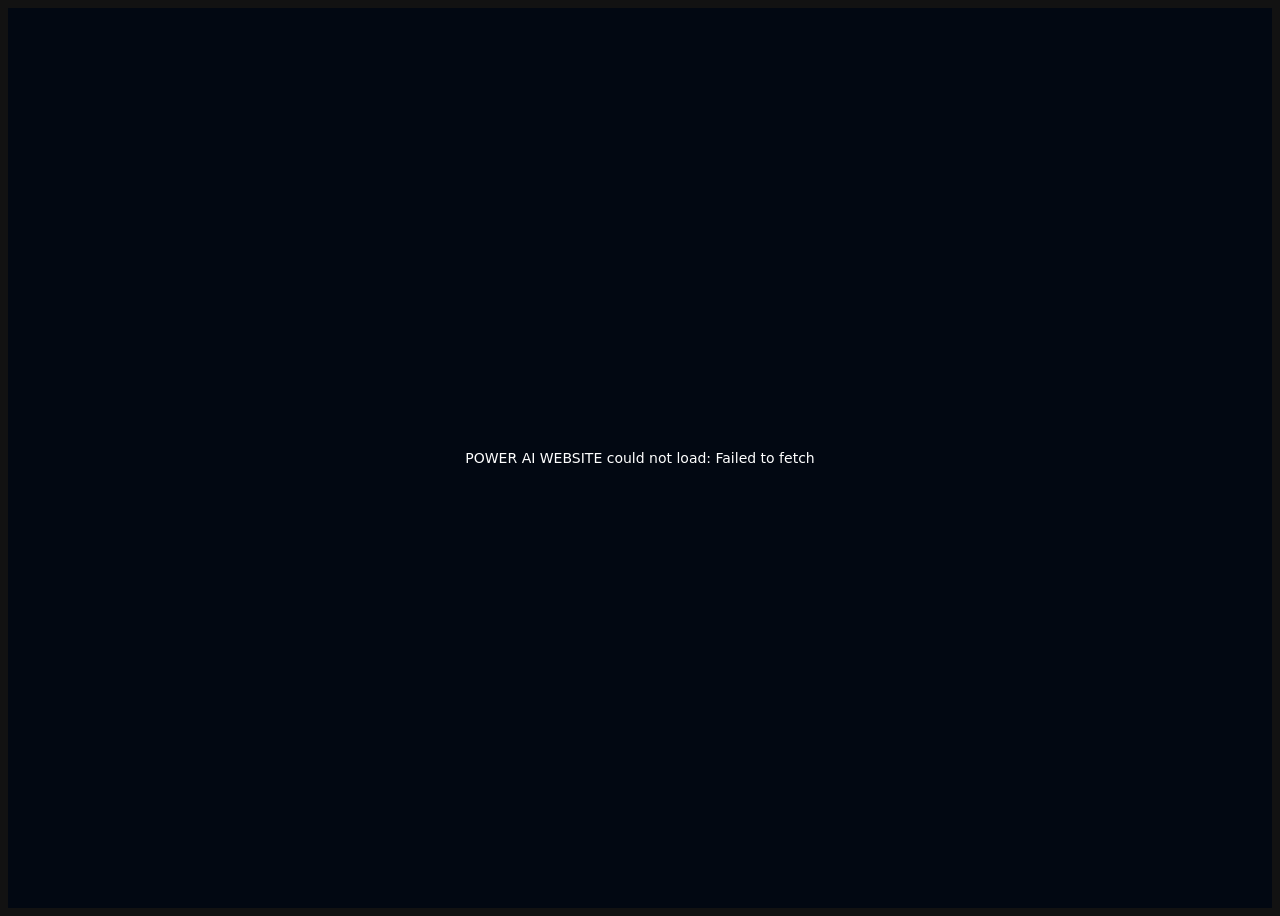
==== commit 1488b3f8: "Switch POWER AI live site to compact real-data application" ====
--- a/index.html
+++ b/index.html
@@ -1,113 +1 @@
-<!doctype html>
-<html lang="en">
-<head>
-<meta charset="utf-8">
-<meta name="viewport" content="width=device-width,initial-scale=1,viewport-fit=cover">
-<meta name="theme-color" content="#04101e">
-<meta name="color-scheme" content="dark">
-<title>POWER AI WEBSITE — Schema.org 30.0</title>
-<meta name="description" content="POWER AI WEBSITE — verified Schema.org 30.0 explorer, graph, developer tools, analytics and installable app.">
-<link rel="canonical" href="https://schemaorg-explorer.vercel.app/">
-<link rel="manifest" href="/manifest.webmanifest">
-<style>
-:root{--bg:#020914;--bg2:#04111f;--panel:#06172a;--panel2:#08213a;--line:#075eb2;--line2:#153e64;--blue:#087eff;--blue2:#29c6ff;--purple:#7747ff;--cyan:#39e7ff;--green:#28e79a;--pink:#f04494;--orange:#ff762f;--text:#f5f9ff;--muted:#91abc3;--shadow:0 14px 45px rgba(0,0,0,.38)}
-*{box-sizing:border-box}html,body{margin:0;min-height:100%;background:radial-gradient(900px 550px at 72% -20%,rgba(62,68,255,.22),transparent 65%),radial-gradient(740px 500px at -15% 5%,rgba(0,171,255,.14),transparent 62%),var(--bg);color:var(--text);font:13px/1.4 Inter,ui-sans-serif,system-ui,-apple-system,"Segoe UI",sans-serif}button,input,textarea,select{font:inherit}.hidden{display:none!important}button{cursor:pointer}.app{min-height:100vh}.top{height:66px;display:flex;align-items:center;gap:12px;padding:0 12px;border-bottom:1px solid #0b4f91;background:rgba(2,8,18,.95);backdrop-filter:blur(15px);position:sticky;top:0;z-index:50}.logo{display:flex;align-items:center;gap:9px;min-width:290px}.logoMark{width:44px;height:44px;border-radius:13px;display:grid;place-items:center;background:radial-gradient(circle at 35% 30%,#6af2ff 0 7%,#1676ff 28%,#4d38ef 60%,#020b1b 100%);border:1px solid #0b78ff;box-shadow:0 0 20px rgba(21,120,255,.55);font-size:22px;font-weight:1000}.logo strong{font-size:24px;letter-spacing:-.02em}.logo strong span{background:linear-gradient(90deg,#38d7ff,#167dff);-webkit-background-clip:text;color:transparent}.logo small{display:block;color:#aec5da;font-size:9px;margin-top:-2px}.topNav{display:flex;gap:3px;border:1px solid #0c4782;border-radius:10px;padding:3px;background:#031021}.topNav button{width:74px;border:0;border-radius:7px;background:transparent;color:#d7e7f4;padding:6px 4px;font-size:9px;font-weight:800}.topNav button b{display:block;color:#51d5ff;font-size:15px;line-height:16px}.topNav button.active,.topNav button:hover{background:#0b2a51}.topSearch{margin-left:auto;display:flex;min-width:220px;max-width:340px;flex:1;height:34px;background:#edf6ff;border-radius:8px;overflow:hidden}.topSearch input{flex:1;border:0;outline:0;background:transparent;color:#0d2137;padding:0 11px;font-size:11px}.topSearch button{border:0;background:#087fff;color:#fff;padding:0 14px;font-weight:900}.install{border:1px solid #7458ff;background:linear-gradient(135deg,#1166cc,#502cd8);color:#fff;border-radius:8px;padding:9px 12px;font-weight:900;box-shadow:0 0 16px rgba(78,83,255,.32);white-space:nowrap}.userChip{display:flex;align-items:center;gap:7px;min-width:118px}.avatar{width:34px;height:34px;border-radius:50%;display:grid;place-items:center;background:linear-gradient(135deg,#7046ff,#1d93ff);font-weight:1000}.userChip b{display:block;font-size:10px}.userChip span{font-size:8px;color:#8fb0c9}.shell{display:grid;grid-template-columns:158px minmax(0,1fr);min-height:calc(100vh - 66px)}.side{border-right:1px solid #0c4c89;background:rgba(3,15,29,.88);padding:8px;position:sticky;top:66px;height:calc(100vh - 66px);overflow:auto}.side button{width:100%;border:0;background:transparent;color:#c9dbea;text-align:left;border-radius:7px;padding:8px 9px;margin:1px 0;font-size:10px;font-weight:800}.side button.active,.side button:hover{background:linear-gradient(90deg,#0e72ff,#1395ff);color:#fff}.side button i{font-style:normal;display:inline-block;width:21px;text-align:center}.sideStatus{border:1px solid #0d477b;border-radius:7px;padding:7px;margin-top:12px;font-size:8px;color:#9ab6ce}.status{display:flex;align-items:center;gap:5px;margin:5px 0}.dot{width:6px;height:6px;border-radius:50%;background:var(--green);box-shadow:0 0 8px var(--green)}.main{padding:8px;min-width:0}.view{display:none}.view.active{display:block}.panel{background:linear-gradient(180deg,rgba(7,27,49,.97),rgba(4,17,31,.97));border:1px solid #0964b5;border-radius:7px;box-shadow:var(--shadow);overflow:hidden}.ph{height:35px;display:flex;align-items:center;justify-content:space-between;padding:0 9px;border-bottom:1px solid #16476d}.ph h3{margin:0;font-size:12px}.ph span{color:#8fb1ca;font-size:8px}.pb{padding:9px}.hero{display:grid;grid-template-columns:minmax(0,1fr) 235px;gap:7px}.heroMain{min-height:244px;position:relative;padding:20px;overflow:hidden;background:radial-gradient(380px 240px at 83% 38%,rgba(101,44,255,.37),transparent 64%),radial-gradient(360px 230px at 75% 42%,rgba(0,144,255,.15),transparent 70%),#06152a}.heroMain:before{content:"";position:absolute;right:42px;top:25px;width:175px;height:175px;border:1px solid rgba(43,169,255,.45);border-radius:50%;box-shadow:0 0 55px rgba(26,83,255,.24),inset 0 0 40px rgba(52,45,255,.13)}.heroMain:after{content:"";position:absolute;right:6px;top:112px;width:260px;height:1px;background:linear-gradient(90deg,transparent,#3f7cff,transparent);transform:rotate(-17deg);box-shadow:0 0 14px #2f6dff}.heroMain h1{position:relative;z-index:2;margin:0;font-size:21px}.heroMain>p{position:relative;z-index:2;margin:2px 0 13px;color:#c2d4e5;font-size:10px}.heroSearch{position:relative;z-index:3;display:flex;max-width:590px;height:38px;background:#eff7ff;border-radius:20px;overflow:hidden}.heroSearch input{flex:1;border:0;outline:0;padding:0 14px;color:#10233a;font-size:10px}.heroSearch button{border:0;background:#087dff;color:#fff;padding:0 20px;font-weight:900}.quick{position:relative;z-index:3;display:flex;flex-wrap:wrap;gap:5px;margin-top:11px}.quick button{border:1px solid #1462a0;background:#071b31;color:#d9ebf9;border-radius:6px;padding:6px 9px;font-size:8px;font-weight:850}.metrics{display:grid;grid-template-columns:repeat(6,1fr);gap:6px;margin-top:14px;position:relative;z-index:3}.metric{background:#06192c;border:1px solid #164b74;border-radius:6px;padding:7px}.metric strong{display:block;font-size:16px}.metric small{color:#93aec5;font-size:7px}.installCard{padding:12px;display:flex;flex-direction:column;gap:7px;min-height:244px}.installCard h2{margin:0;font-size:15px}.installCard p{margin:0;color:#95afc5;font-size:9px}.device{border:1px solid #18669d;background:#09213a;color:#fff;border-radius:6px;padding:8px;font-weight:900;font-size:9px}.device.primary{background:#167eff}.device.green{border-color:#1d8c62;color:#61f1b0}.miniBadges{display:grid;grid-template-columns:repeat(4,1fr);gap:4px;margin-top:auto}.miniBadges div{border:1px solid #164a70;border-radius:6px;text-align:center;padding:6px 2px;color:#aac1d5;font-size:7px}.grid3{display:grid;grid-template-columns:1.03fr 1fr .78fr;gap:7px;margin-top:7px}.grid2{display:grid;grid-template-columns:1fr 1fr;gap:7px;margin-top:7px}.chart{height:136px;border-bottom:1px solid #153d5d;background:linear-gradient(180deg,rgba(65,61,255,.07),transparent)}.chart svg{width:100%;height:100%}.statRow{display:grid;grid-template-columns:repeat(4,1fr);gap:5px;margin-top:6px}.stat{border:1px solid #16476d;border-radius:6px;padding:7px}.stat b{display:block;font-size:14px}.stat span{font-size:7px;color:#91abc0}.list{display:grid;gap:4px}.listItem{display:flex;align-items:center;gap:7px;border:1px solid #174b70;background:#06182a;border-radius:6px;padding:6px}.liIcon{width:25px;height:25px;border-radius:6px;display:grid;place-items:center;font-size:9px;font-weight:1000}.listItem b{font-size:9px;display:block}.listItem span{font-size:7px;color:#92abc0;display:block}.toolsGrid{display:grid;grid-template-columns:repeat(4,1fr);gap:5px}.tool{border:1px solid #174b72;background:#06192b;color:#fff;border-radius:6px;padding:8px;text-align:center;min-height:84px}.tool:hover{border-color:#2c91e0;background:#09233f}.toolIcon{width:28px;height:28px;border-radius:6px;background:linear-gradient(135deg,#5637d8,#1477dd);display:grid;place-items:center;margin:0 auto 5px;font-weight:1000}.tool b{display:block;font-size:8px}.tool span{display:block;font-size:7px;color:#90aac1}.searchbar{display:flex;gap:5px;margin-bottom:7px}.searchbar input,.searchbar textarea,.field input,.field textarea,.field select{width:100%;background:#041526;border:1px solid #17486d;color:#fff;border-radius:6px;padding:8px;outline:0;font-size:9px}.searchbar button,.smallBtn{border:1px solid #1d67a6;background:#0e76ff;color:#fff;border-radius:6px;padding:7px 10px;font-weight:900;font-size:8px}.filters{display:flex;gap:4px;flex-wrap:wrap;margin-bottom:7px}.filters button{border:1px solid #17496f;background:#071a2d;color:#bfd3e5;border-radius:6px;padding:5px 8px;font-size:7px}.filters button.active{background:#0c74ff;color:#fff}.results{display:grid;grid-template-columns:repeat(3,1fr);gap:5px}.result{border:1px solid #174b70;background:#06182b;border-radius:6px;padding:8px;min-height:98px}.result:hover{border-color:#2694e2}.tag{display:inline-block;border:1px solid #1e648e;border-radius:99px;padding:2px 5px;color:#52dcff;font-size:6px}.result h4{margin:5px 0 2px;font-size:10px}.result p{margin:0;color:#91abc1;font-size:7px;display:-webkit-box;-webkit-line-clamp:4;-webkit-box-orient:vertical;overflow:hidden}.split{display:grid;grid-template-columns:285px minmax(0,1fr);gap:7px}.scroll{max-height:calc(100vh - 150px);overflow:auto}.termRow{width:100%;display:flex;align-items:center;gap:7px;border:1px solid #16486d;background:#06182a;color:#fff;border-radius:6px;padding:6px;text-align:left;margin-bottom:4px}.termRow.active{background:#0a3260;border-color:#1684e2}.termRow b{font-size:9px}.termRow span{font-size:7px;color:#90a9c0;display:block}.detailTitle{display:flex;align-items:center;gap:9px}.bigIcon{width:43px;height:43px;border-radius:9px;background:linear-gradient(135deg,#6c43ff,#178dff);display:grid;place-items:center;font-weight:1000}.detailTitle h2{margin:0;font-size:17px}.detailTitle p{margin:2px 0 0;color:#96aec5;font-size:8px}.chips{display:flex;flex-wrap:wrap;gap:4px;margin-top:8px}.chip{border:1px solid #19547c;border-radius:99px;padding:3px 6px;font-size:7px;color:#8edfff;background:#061728}.detailText{color:#b7cadb;font-size:9px;line-height:1.55}.relGrid{display:grid;grid-template-columns:1fr 1fr;gap:6px;margin-top:7px}.code{background:#020d18;border:1px solid #174b70;border-radius:6px;padding:8px;white-space:pre-wrap;overflow:auto;max-height:380px;font:8px/1.5 ui-monospace,SFMono-Regular,Consolas,monospace;color:#55def5}.graphWrap{position:relative;min-height:555px;overflow:hidden;background:radial-gradient(420px 310px at 50% 50%,rgba(16,74,139,.16),transparent 70%)}.graphWrap svg{position:absolute;inset:0;width:100%;height:100%}.gNode{position:absolute;transform:translate(-50%,-50%);border:1px solid rgba(255,255,255,.18);color:#fff;border-radius:999px;padding:7px 10px;font-size:8px;font-weight:900;box-shadow:0 0 16px rgba(51,111,255,.28);white-space:nowrap}.gNode.center{padding:9px 13px;font-size:10px;background:#117bff}.toolWork{margin-top:7px}.toolForm{display:grid;grid-template-columns:1fr 1fr;gap:6px}.field{margin-bottom:4px}.field label{display:block;color:#91abc1;font-size:7px;margin-bottom:2px}.full{grid-column:1/-1}.actions{display:flex;gap:5px;flex-wrap:wrap;margin-top:7px}.danger{background:#762944;border-color:#963957}.success{background:#176f51;border-color:#278e6b}.profileGrid{display:grid;grid-template-columns:145px 1fr;gap:7px}.profileNav button{width:100%;border:0;background:transparent;color:#bfd3e4;text-align:left;border-radius:6px;padding:8px;font-size:8px}.profileNav button.active{background:#0e75ff;color:#fff}.adminStats{display:grid;grid-template-columns:repeat(4,1fr);gap:6px}.adminCard{border:1px solid #16496e;background:#06182a;border-radius:6px;padding:8px}.adminCard strong{display:block;font-size:16px}.adminCard span{font-size:7px;color:#91abc1}.table{width:100%;border-collapse:collapse;font-size:8px}.table th,.table td{padding:7px;border-bottom:1px solid #153c5b;text-align:left}.table th{color:#91abc0}.pill{display:inline-block;padding:2px 6px;border-radius:99px;background:#153e65;color:#b9d8f3}.pill.owner{background:#4b2a92;color:#d8c8ff}.pill.admin{background:#155744;color:#83efc7}.landing{min-height:calc(100vh - 82px);display:grid;place-items:center;position:relative;overflow:hidden}.landing:before{content:"";position:absolute;inset:0;background:radial-gradient(500px 340px at 50% 42%,rgba(83,47,255,.35),transparent 65%),radial-gradient(720px 440px at 48% 42%,rgba(0,116,255,.18),transparent 72%)}.landingInner{position:relative;z-index:2;text-align:center;width:min(900px,92%)}.landingInner h1{font-size:34px;margin:0}.landingInner p{color:#bad0e2}.landingSearch{display:flex;max-width:700px;height:40px;background:#f3f8ff;border-radius:22px;margin:16px auto;overflow:hidden}.landingSearch input{flex:1;border:0;outline:0;padding:0 16px;color:#10243a}.landingSearch button{border:0;background:#0c7dff;color:#fff;padding:0 24px;font-weight:900}.landingCats{display:grid;grid-template-columns:repeat(4,1fr);gap:7px;margin-top:20px}.cat{border:1px solid #135fa8;background:#06182d;border-radius:8px;padding:12px}.cat b{display:block}.cat span{font-size:8px;color:#93aec6}.footer{display:flex;justify-content:space-between;gap:8px;color:#7894ad;font-size:7px;padding:9px 2px 2px}.overlay{position:fixed;inset:0;z-index:100;background:rgba(0,4,11,.9);backdrop-filter:blur(17px);display:grid;place-items:center;padding:15px}.loginCard{width:min(410px,100%);padding:20px}.loginBrand{display:flex;align-items:center;gap:9px;font-weight:950}.tabs{display:flex;border-bottom:1px solid #16466c;margin:14px 0 7px}.tabs button{flex:1;border:0;background:transparent;color:#8fa9bf;padding:8px}.tabs button.active{color:#fff;border-bottom:2px solid #38bfff}.loginCard input{width:100%;margin:4px 0;background:#06182a;border:1px solid #17486f;border-radius:6px;color:#fff;padding:9px}.authNote{font-size:7px;color:#82a0b9;text-align:center;margin-top:8px}.toast{position:fixed;z-index:200;right:12px;bottom:12px;max-width:360px;background:#08223a;border:1px solid #236b9e;border-radius:7px;padding:9px 11px;font-size:9px;box-shadow:var(--shadow)}.sourceSeal{display:inline-flex;align-items:center;gap:5px;color:#63efae;font-size:7px;border:1px solid #1d6d55;border-radius:99px;padding:3px 7px}.fatal{max-width:720px;margin:50px auto;border:1px solid #a1354e;background:#2e0c16;border-radius:8px;padding:18px}.fatal h2{margin-top:0;color:#ff7890}
-@media(max-width:1180px){.topNav{display:none}.logo{min-width:245px}.shell{grid-template-columns:62px minmax(0,1fr)}.side button{font-size:0;text-align:center}.side button i{font-size:14px;width:auto}.sideStatus{display:none}.grid3{grid-template-columns:1fr 1fr}.grid3>:last-child{grid-column:1/-1}.metrics{grid-template-columns:repeat(3,1fr)}}
-@media(max-width:720px){.top{height:58px;padding:0 7px}.logo{min-width:auto}.logo strong{font-size:15px}.logo small,.topSearch,.userChip div{display:none}.logoMark{width:34px;height:34px}.install{margin-left:auto;padding:7px 8px;font-size:9px}.shell{display:block}.side{position:fixed;z-index:60;left:0;right:0;bottom:0;top:auto;height:57px;display:flex;overflow-x:auto;border-right:0;border-top:1px solid #0c4e8b;padding:4px;background:#031020}.side button{min-width:54px;margin:0}.main{padding:6px 6px 64px}.hero,.grid2,.grid3,.split,.profileGrid,.relGrid,.toolForm{grid-template-columns:1fr}.grid3>:last-child,.full{grid-column:auto}.metrics{grid-template-columns:repeat(2,1fr)}.results,.toolsGrid{grid-template-columns:1fr 1fr}.adminStats{grid-template-columns:1fr 1fr}.landingCats{grid-template-columns:1fr 1fr}.heroMain{min-height:300px}.graphWrap{min-height:480px}}
-</style>
-</head>
-<body>
-<div class="app" id="app">
-<header class="top">
-  <button class="logo" data-go="landing" style="border:0;background:transparent;color:#fff;text-align:left;padding:0"><span class="logoMark">P</span><span><strong>POWER AI <span>WEBSITE</span></strong><small>The Complete AI-Powered Knowledge Platform · Schema.org 30.0</small></span></button>
-  <nav class="topNav"><button data-go="search"><b>⌕</b>AI Search</button><button data-go="graph"><b>⠿</b>Knowledge Graph</button><button data-go="explorer"><b>▣</b>Schema Explorer</button><button data-go="developer"><b>{ }</b>Developer</button><button data-go="analytics"><b>▥</b>Analytics</button><button data-go="tools"><b>⚒</b>AI Tools</button><button data-go="admin" id="topAdmin" class="hidden"><b>⚙</b>Admin</button></nav>
-  <div class="topSearch"><input id="topQ" placeholder="Search any schema, class, property, or concept"><button id="topSearchBtn">Search</button></div>
-  <button class="install" id="installTop">⇩ Install App</button>
-  <button class="userChip" id="userChip" style="border:0;background:transparent;color:#fff;text-align:left"><span class="avatar" id="avatar">PA</span><div><b id="topName">Guest</b><span id="topRole">LOGIN</span></div></button>
-</header>
-<div class="shell">
-<aside class="side">
-  <button data-view="dashboard"><i>⌂</i> Dashboard</button><button data-view="search"><i>⌕</i> AI Search</button><button data-view="explorer"><i>▣</i> Schema Explorer</button><button data-view="graph"><i>⠿</i> Knowledge Graph</button><button data-view="tools"><i>⚒</i> AI Tools Hub</button><button data-view="developer"><i>{ }</i> Developer Center</button><button data-view="analytics"><i>▥</i> Analytics</button><button data-view="profile"><i>◎</i> Profile / Settings</button><button data-view="admin" id="adminNav" class="hidden"><i>⚙</i> Admin / Control</button>
-  <div class="sideStatus"><b>System Status</b><div class="status"><span class="dot"></span><span id="sourceState">Source loading</span></div><div class="status"><span class="dot"></span> Schema.org 30.0</div><div class="status"><span class="dot"></span> Secure login</div><div class="status"><span class="dot"></span> Install app</div></div>
-</aside>
-<main class="main" id="main">
-  <section class="view active" id="view-landing"></section><section class="view" id="view-dashboard"></section><section class="view" id="view-search"></section><section class="view" id="view-explorer"></section><section class="view" id="view-graph"></section><section class="view" id="view-tools"></section><section class="view" id="view-developer"></section><section class="view" id="view-analytics"></section><section class="view" id="view-profile"></section><section class="view" id="view-admin"></section>
-  <div class="footer"><span>POWER AI WEBSITE · Schema.org 30.0 source is runtime-hash verified against the two original archives.</span><span>Search · Explorer · Graph · Tools · Login · Analytics · Install</span></div>
-</main>
-</div></div>
-<div class="overlay hidden" id="loginOverlay"><div class="panel loginCard"><div class="loginBrand"><span class="logoMark">P</span> POWER AI WEBSITE</div><h2 id="authTitle">Welcome Back</h2><p style="color:#92abc1;font-size:9px;margin-top:-6px" id="authSub">Sign in to your secure account.</p><div class="tabs"><button class="active" id="loginTab">Login</button><button id="signupTab">Sign Up</button></div><input class="hidden" id="loginName" placeholder="Full name" autocomplete="name"><input id="loginIdentity" placeholder="Username or email" autocomplete="username"><input id="loginPassword" type="password" placeholder="Password" autocomplete="current-password"><button class="smallBtn" id="authBtn" style="width:100%;padding:9px;margin-top:5px">Login</button><div class="authNote">Passwords are handled by the secure authentication backend and are never stored in this page.</div></div></div>
-<div class="toast hidden" id="toast"></div>
-<script>
-const SOURCE={base:'https://raw.githubusercontent.com/mudmohamed/schemaorg/main/data/releases/30.0/',types:'schemaorg-current-https-types.csv',props:'schemaorg-current-https-properties.csv',typesHash:'23c5e5ab48d124cc526947bfd6c0b6c4ec5b68bbe2297df1ab0d0fa0da399673',propsHash:'64fec790fcfe6a4060818e8cb043a8a91e0c209c729abdfcc7b4ae0c37c3d0ec'};
-const SUPA='https://uppdrbhtxgczpapfxgdk.supabase.co',KEY='sb_publishable_H20OIk47Kleeja1iROnwFQ_sAz_vN4z';
-const $=s=>document.querySelector(s),$$=s=>[...document.querySelectorAll(s)];
-let S={types:[],props:[],terms:[],byLabel:new Map(),selected:'Person',view:'landing',session:JSON.parse(localStorage.getItem('power_ai_session')||'null'),profile:null,filter:'all',authMode:'login',deferred:null,verified:false,sourceMode:'network'};
-const esc=x=>String(x??'').replace(/[&<>"']/g,c=>({'&':'&amp;','<':'&lt;','>':'&gt;','"':'&quot;',"'":'&#39;'}[c]));
-function strip(x){const d=document.createElement('div');d.innerHTML=String(x||'');return(d.textContent||'').replace(/\s+/g,' ').trim()}
-function nameOf(x){return String(x||'').replace(/^https?:\/\/schema\.org\//,'').replace(/^https?:\/\/[^/]+\//,'')}
-function listOf(x){return String(x||'').split(',').map(v=>nameOf(v.trim())).filter(Boolean)}
-function toast(m){const t=$('#toast');t.textContent=m;t.classList.remove('hidden');clearTimeout(window.__tt);window.__tt=setTimeout(()=>t.classList.add('hidden'),3500)}
-function initials(n){return String(n||'PA').split(/\s+/).filter(Boolean).slice(0,2).map(x=>x[0]).join('').toUpperCase()}
-function csv(text){let rows=[],row=[],cur='',q=false;for(let i=0;i<text.length;i++){const c=text[i];if(q){if(c==='"'&&text[i+1]==='"'){cur+='"';i++}else if(c==='"')q=false;else cur+=c}else if(c==='"')q=true;else if(c===','){row.push(cur);cur=''}else if(c==='\n'){row.push(cur);rows.push(row);row=[];cur=''}else if(c!=='\r')cur+=c}if(cur||row.length){row.push(cur);rows.push(row)}const h=rows.shift()||[];return rows.filter(r=>r.length>1).map(r=>Object.fromEntries(h.map((k,i)=>[k,r[i]||''])))}
-async function sha(text){const b=new TextEncoder().encode(text),d=await crypto.subtle.digest('SHA-256',b);return[...new Uint8Array(d)].map(x=>x.toString(16).padStart(2,'0')).join('')}
-function idb(){return new Promise((res,rej)=>{const r=indexedDB.open('power_ai_source',1);r.onupgradeneeded=()=>r.result.createObjectStore('files');r.onsuccess=()=>res(r.result);r.onerror=()=>rej(r.error)})}
-async function cachePut(k,v){try{const d=await idb();await new Promise((res,rej)=>{const t=d.transaction('files','readwrite');t.objectStore('files').put(v,k);t.oncomplete=res;t.onerror=()=>rej(t.error)});d.close()}catch{}}
-async function cacheGet(k){try{const d=await idb();const v=await new Promise((res,rej)=>{const t=d.transaction('files');const r=t.objectStore('files').get(k);r.onsuccess=()=>res(r.result);r.onerror=()=>rej(r.error)});d.close();return v}catch{return null}}
-async function getExact(file,expected){let text=null;try{const r=await fetch(SOURCE.base+file,{cache:'no-cache'});if(!r.ok)throw 0;text=await r.text();if(await sha(text)!==expected)throw new Error('Source integrity check failed');await cachePut(file,text)}catch(e){text=await cacheGet(file);if(!text||await sha(text)!==expected)throw(e instanceof Error?e:new Error('Verified Schema.org source unavailable'));S.sourceMode='offline verified cache'}return text}
-async function loadSource(){try{const [t,p]=await Promise.all([getExact(SOURCE.types,SOURCE.typesHash),getExact(SOURCE.props,SOURCE.propsHash)]);S.types=csv(t).map(x=>({...x,kind:'Class',name:x.label||nameOf(x.id),text:strip(x.comment)}));S.props=csv(p).map(x=>({...x,kind:'Property',name:x.label||nameOf(x.id),text:strip(x.comment)}));S.terms=[...S.types,...S.props];S.byLabel=new Map(S.terms.map(x=>[x.name,x]));S.verified=true;$('#sourceState').textContent='Archive-verified source';renderAll();toast('Schema.org 30.0 verified: '+S.terms.length.toLocaleString()+' real terms loaded.')}catch(e){$('#sourceState').textContent='SOURCE FAILED';$('#main').innerHTML='<div class="fatal"><h2>Schema.org source verification failed</h2><p>'+esc(e.message)+'</p><p>No fallback or sample data has been substituted. Reload when the verified original source is available.</p></div>'}}
-function apiHeaders(extra={}){const h={apikey:KEY,'Content-Type':'application/json',...extra};if(S.session?.access_token)h.Authorization='Bearer '+S.session.access_token;return h}
-async function authReq(path,method='GET',body){const r=await fetch(SUPA+path,{method,headers:apiHeaders(),body:body===undefined?undefined:JSON.stringify(body)});let d={};try{d=await r.json()}catch{}if(!r.ok)throw new Error(d?.msg||d?.message||d?.error_description||d?.error||('Auth '+r.status));return d}
-async function rest(path,{method='GET',body,prefer='return=representation'}={}){const r=await fetch(SUPA+'/rest/v1/'+path,{method,headers:apiHeaders({Prefer:prefer}),body:body===undefined?undefined:JSON.stringify(body)});let d=[];try{d=await r.json()}catch{}if(!r.ok)throw new Error(d?.message||d?.hint||('Database '+r.status));return d}
-async function refresh(){if(!S.session?.refresh_token)return false;try{S.session=await authReq('/auth/v1/token?grant_type=refresh_token','POST',{refresh_token:S.session.refresh_token});localStorage.setItem('power_ai_session',JSON.stringify(S.session));return true}catch{S.session=null;localStorage.removeItem('power_ai_session');return false}}
-async function ensure(){if(!S.session?.access_token)return false;if(S.session.expires_at&&Date.now()/1000>S.session.expires_at-60)await refresh();return!!S.session?.access_token}
-async function logEvent(n,m={}){if(!S.session?.user?.id)return;try{await rest('activity_events',{method:'POST',body:{user_id:S.session.user.id,event_name:n,metadata:m}})}catch{}}
-function term(n){return S.byLabel.get(nameOf(n))}
-function score(t,q){q=q.toLowerCase();const n=t.name.toLowerCase(),x=t.text.toLowerCase();let s=0;if(n===q)s+=200;if(n.startsWith(q))s+=90;if(n.includes(q))s+=45;if(x.includes(q))s+=8;for(const w of q.split(/\s+/).filter(Boolean)){if(n.includes(w))s+=15;if(x.includes(w))s+=2}return s}
-function search(q,kind='all',limit=90){q=String(q||'').trim();let a=S.terms;if(kind==='Class')a=S.types;if(kind==='Property')a=S.props;if(!q)return a.slice(0,limit);return a.map(x=>[x,score(x,q)]).filter(x=>x[1]>0).sort((a,b)=>b[1]-a[1]||a[0].name.localeCompare(b[0].name)).slice(0,limit).map(x=>x[0])}
-function propertyCount(type){return listOf(type?.properties).length}
-function color(i){return['#1b82ff','#24b894','#ff6d3a','#e94b93','#3ca2ff','#ee4ca4','#744aff','#15b8d6'][i%8]}
-function switchView(v){if(v==='admin'&&!['owner','admin'].includes(S.profile?.role)){toast('Admin access required.');v=S.session?'dashboard':'landing'}S.view=v;$$('.view').forEach(x=>x.classList.toggle('active',x.id==='view-'+v));$$('.side button').forEach(x=>x.classList.toggle('active',x.dataset.view===v));$$('.topNav button').forEach(x=>x.classList.toggle('active',x.dataset.go===v));if(v==='analytics')renderAnalytics();if(v==='admin')renderAdmin();window.scrollTo({top:0,behavior:'smooth'})}
-$$('[data-view]').forEach(b=>b.onclick=()=>switchView(b.dataset.view));$$('[data-go]').forEach(b=>b.onclick=()=>switchView(b.dataset.go));$('#userChip').onclick=()=>S.session?switchView('profile'):showLogin();
-function landing(){const cats=[['People','Person, Organization'],['Products','Product, Offer, Service'],['Events','Event, Calendar, Sports'],['Places','Place, Location, Geography'],['Actions','Action, Transaction'],['Media','Image, Video, Audio'],['Web','Page, Site, Content'],['Business','Organization, Service']];return`<div class="landing"><div class="landingInner"><span class="sourceSeal">✓ ORIGINAL 30.0 SOURCE VERIFIED</span><h1>The Complete AI-Powered<br>Knowledge Platform</h1><p>Explore Schema.org 30.0 · Discover · Build · Create · Innovate</p><div class="landingSearch"><input id="landQ" placeholder="Search for any schema, class, property, or concept..."><button id="landSearch">⌕ Search</button></div><div class="statRow" style="max-width:620px;margin:0 auto"><div class="stat"><b>${S.types.length.toLocaleString()}</b><span>Schema Classes</span></div><div class="stat"><b>${S.props.length.toLocaleString()}</b><span>Properties</span></div><div class="stat"><b>30.0</b><span>Schema.org Version</span></div><div class="stat"><b>100%</b><span>Verified Source</span></div></div><div class="landingCats">${cats.map((x,i)=>`<button class="cat" data-cat="${esc(x[0])}" style="color:#fff"><b>${esc(x[0])}</b><span>${esc(x[1])}</span></button>`).join('')}</div><div class="actions" style="justify-content:center"><button class="smallBtn" id="getStarted">Get Started</button><button class="smallBtn" id="landingLogin" style="background:#5b37cf">Secure Login</button></div></div></div>`}
-function dashboard(){const pops=['Person','Organization','Product','Event','Article','Place'].map(term).filter(Boolean);return`<div class="hero"><div class="panel heroMain"><h1>Welcome back, <span id="welcome">${esc(S.profile?.display_name||'Power AI User')}</span></h1><p>The Complete AI-Powered Knowledge Platform | Schema.org 30.0</p><div class="heroSearch"><input id="heroQ" placeholder="Search any schema, class, property, or concept..."><button id="heroSearchBtn">⌕ Search</button></div><div class="quick"><button data-jump="search">AI Search</button><button data-jump="explorer">Schema Explorer</button><button data-jump="graph">Knowledge Graph</button><button data-jump="tools">AI Tools</button><button data-jump="developer">Developer</button></div><div class="metrics"><div class="metric"><strong>${S.types.length.toLocaleString()}</strong><small>Schema Classes</small></div><div class="metric"><strong>${S.props.length.toLocaleString()}</strong><small>Properties</small></div><div class="metric"><strong>${S.terms.length.toLocaleString()}</strong><small>Total Terms</small></div><div class="metric"><strong id="dashSearches">0</strong><small>Your Searches</small></div><div class="metric"><strong>30.0</strong><small>Schema Version</small></div><div class="metric"><strong>✓</strong><small>Archive Verified</small></div></div></div><div class="panel installCard"><h2>Install POWER AI App</h2><p>Fast access, verified Schema.org data cache, secure account and native-style app window.</p><button class="device primary installAction">▣ Install on Windows</button><button class="device green installAction">♟ Install on Android</button><button class="device installAction">● Install on iOS</button><div class="miniBadges"><div>⚡<br>Fast</div><div>◇<br>Secure</div><div>◎<br>Offline</div><div>↻<br>Updated</div></div></div></div><div class="grid3"><div class="panel"><div class="ph"><h3>AI Dashboard</h3><span>Real account activity</span></div><div class="pb"><div class="chart"><svg viewBox="0 0 520 160" preserveAspectRatio="none"><defs><linearGradient id="a" x1="0" y1="0" x2="0" y2="1"><stop stop-color="#765aff" stop-opacity=".55"/><stop offset="1" stop-color="#0d67ff" stop-opacity="0"/></linearGradient></defs><polygon fill="url(#a)" points="0,135 55,112 105,122 160,75 215,99 270,68 330,98 385,58 440,88 520,32 520,160 0,160"/><polyline fill="none" stroke="#765aff" stroke-width="4" points="0,135 55,112 105,122 160,75 215,99 270,68 330,98 385,58 440,88 520,32"/></svg></div><div class="statRow"><div class="stat"><b id="dSaved">0</b><span>Saved</span></div><div class="stat"><b id="dTools">0</b><span>Tool Runs</span></div><div class="stat"><b>${S.sourceMode==='network'?'Live':'Offline'}</b><span>Source Mode</span></div><div class="stat"><b>${esc(S.profile?.role||'guest')}</b><span>Role</span></div></div></div></div><div class="panel"><div class="ph"><h3>Knowledge Graph</h3><span>Real Schema.org relations</span></div>${graphMini('Person')}</div><div class="panel"><div class="ph"><h3>Popular Schemas</h3><span>Schema.org 30.0</span></div><div class="pb list">${pops.map((x,i)=>`<button class="listItem" data-open="${esc(x.name)}" style="color:#fff"><span class="liIcon" style="background:${color(i)}">${i+1}</span><span><b>${esc(x.name)}</b><span>${propertyCount(x)} properties · ${esc(x.text.slice(0,54))}</span></span></button>`).join('')}</div></div></div><div class="grid2"><div class="panel"><div class="ph"><h3>Developer Center</h3><span>JSON-LD · Turtle · Validation</span></div><div class="pb"><div class="code">${esc(JSON.stringify(templateFor('Organization'),null,2))}</div></div></div><div class="panel"><div class="ph"><h3>AI Tools Hub</h3><span>Working local tools</span></div><div class="pb"><div class="toolsGrid">${tools.slice(0,8).map(toolCard).join('')}</div></div></div></div>`}
-function resultCards(a){return a.map(x=>`<button class="result" data-open="${esc(x.name)}" style="color:#fff;text-align:left"><span class="tag">${x.kind}</span><h4>${esc(x.name)}</h4><p>${esc(x.text||'Schema.org term')}</p></button>`).join('')||'<div class="result"><h4>No matches</h4><p>No verified Schema.org terms matched this query.</p></div>'}
-function searchView(q=''){const a=search(q,S.filter,90);return`<div class="grid2" style="grid-template-columns:minmax(0,1fr) 210px"><div class="panel"><div class="ph"><h3>Global Search</h3><span>${a.length} results · verified 30.0</span></div><div class="pb"><div class="searchbar"><input id="globalQ" value="${esc(q)}" placeholder="Search everything in Schema.org 30.0"><button id="globalBtn">Search</button></div><div class="filters"><button data-filter="all" class="${S.filter==='all'?'active':''}">All</button><button data-filter="Class" class="${S.filter==='Class'?'active':''}">Classes</button><button data-filter="Property" class="${S.filter==='Property'?'active':''}">Properties</button></div><div class="results" id="searchResults">${resultCards(a)}</div></div></div><div class="panel"><div class="ph"><h3>Recent / Popular</h3></div><div class="pb list">${['Person','Product','Organization','Event','Article','Place','Offer','LocalBusiness'].map((n,i)=>`<button class="listItem" data-search="${n}" style="color:#fff"><span class="liIcon" style="background:${color(i)}">›</span><span><b>${n}</b><span>Open verified result</span></span></button>`).join('')}</div></div></div>`}
-function explorer(){let selected=term(S.selected)||S.types[0], list=search('',S.filter==='Property'?'Property':'Class',160);return`<div class="split"><div class="panel"><div class="ph"><h3>Schema Explorer</h3><span>${S.types.length} classes · ${S.props.length} properties</span></div><div class="pb"><div class="searchbar"><input id="expQ" placeholder="Search terms"><button id="expBtn">⌕</button></div><div class="filters"><button data-expkind="Class" class="${S.filter!=='Property'?'active':''}">Classes</button><button data-expkind="Property" class="${S.filter==='Property'?'active':''}">Properties</button></div><div class="scroll" id="expList">${list.map(x=>`<button class="termRow ${x.name===selected.name?'active':''}" data-open="${esc(x.name)}"><span class="liIcon" style="background:${x.kind==='Class'?'#197eff':'#8b48e9'}">${x.kind==='Class'?'C':'P'}</span><span><b>${esc(x.name)}</b><span>${esc(x.text.slice(0,55))}</span></span></button>`).join('')}</div></div></div><div class="panel"><div class="ph"><h3>Term Details</h3><span>Original 30.0 data</span></div><div class="pb" id="termDetail">${termDetail(selected)}</div></div></div>`}
-function termDetail(x){if(!x)return'';const isC=x.kind==='Class', parents=isC?listOf(x.subTypeOf):listOf(x.subPropertyOf), children=isC?listOf(x.subTypes):listOf(x.subproperties), props=isC?listOf(x.properties):[], domains=!isC?listOf(x.domainIncludes):[], ranges=!isC?listOf(x.rangeIncludes):[];return`<div class="detailTitle"><div class="bigIcon">${isC?'C':'P'}</div><div><h2>${esc(x.name)}</h2><p>${isC?'Schema.org Class':'Schema.org Property'} · ${esc(x.isPartOf?nameOf(x.isPartOf):'Core')}</p></div></div><p class="detailText">${esc(x.text)}</p><div class="actions"><button class="smallBtn" data-graph="${esc(x.name)}">View Graph</button><button class="smallBtn" data-template="${esc(x.name)}">JSON-LD Template</button><button class="smallBtn success" data-save="${esc(x.name)}">Save Schema</button></div><div class="relGrid"><div class="panel"><div class="ph"><h3>${isC?'Parent Types':'Parent Properties'}</h3><span>${parents.length}</span></div><div class="pb chips">${parents.map(n=>`<button class="chip" data-open="${esc(n)}">${esc(n)}</button>`).join('')||'<span class="chip">None</span>'}</div></div><div class="panel"><div class="ph"><h3>${isC?'Sub Types':'Subproperties'}</h3><span>${children.length}</span></div><div class="pb chips">${children.slice(0,60).map(n=>`<button class="chip" data-open="${esc(n)}">${esc(n)}</button>`).join('')||'<span class="chip">None</span>'}</div></div></div>${isC?`<div class="panel" style="margin-top:6px"><div class="ph"><h3>Available Properties</h3><span>${props.length}</span></div><div class="pb chips">${props.slice(0,120).map(n=>`<button class="chip" data-open="${esc(n)}">${esc(n)}</button>`).join('')}</div></div>`:`<div class="relGrid"><div class="panel"><div class="ph"><h3>Domain Includes</h3><span>${domains.length}</span></div><div class="pb chips">${domains.map(n=>`<button class="chip" data-open="${esc(n)}">${esc(n)}</button>`).join('')}</div></div><div class="panel"><div class="ph"><h3>Range Includes</h3><span>${ranges.length}</span></div><div class="pb chips">${ranges.map(n=>`<button class="chip" data-open="${esc(n)}">${esc(n)}</button>`).join('')}</div></div></div>`}`}
-function relationNames(x){if(!x)return[];let a=[];if(x.kind==='Class')a=[...listOf(x.subTypeOf).map(n=>[n,'parent']),...listOf(x.subTypes).slice(0,4).map(n=>[n,'subtype']),...listOf(x.properties).slice(0,3).map(n=>[n,'property'])];else a=[...listOf(x.domainIncludes).slice(0,4).map(n=>[n,'domain']),...listOf(x.rangeIncludes).slice(0,4).map(n=>[n,'range']),...listOf(x.subPropertyOf).map(n=>[n,'parent'])];return a.filter(([n])=>term(n)).slice(0,8)}
-function graphMini(name){const x=term(name),r=relationNames(x),pts=[[50,15],[79,27],[84,60],[67,82],[35,82],[15,62],[17,30],[48,88]];return`<div class="graphWrap" style="min-height:224px"><svg viewBox="0 0 100 100" preserveAspectRatio="none">${r.map((_,i)=>`<line x1="50" y1="50" x2="${pts[i][0]}" y2="${pts[i][1]}" stroke="#31567f" stroke-width=".35"/>`).join('')}</svg><button class="gNode center" style="left:50%;top:50%" data-open="${esc(x?.name||name)}">${esc(x?.name||name)}</button>${r.map(([n,k],i)=>`<button class="gNode" data-open="${esc(n)}" style="left:${pts[i][0]}%;top:${pts[i][1]}%;background:${k==='property'?'#e0418d':k==='parent'?'#7547f2':'#1c9a68'}">${esc(n)}</button>`).join('')}</div>`}
-function graphView(){const x=term(S.selected)||term('Person'),r=relationNames(x),pts=[[50,12],[82,24],[88,55],[72,83],[48,88],[18,75],[12,40],[25,16]];return`<div class="panel"><div class="ph"><h3>Knowledge Graph</h3><span>Real parent/subtype/property/domain/range relationships</span></div><div class="pb"><div class="searchbar"><input id="graphQ" value="${esc(x.name)}" placeholder="Enter a class or property"><button id="graphBtn">Graph</button></div></div><div class="graphWrap"><svg viewBox="0 0 100 100" preserveAspectRatio="none">${r.map((_,i)=>`<line x1="50" y1="50" x2="${pts[i][0]}" y2="${pts[i][1]}" stroke="#35587f" stroke-width=".25"/>`).join('')}</svg><button class="gNode center" style="left:50%;top:50%" data-open="${esc(x.name)}">${esc(x.name)}</button>${r.map(([n,k],i)=>`<button class="gNode" data-open="${esc(n)}" style="left:${pts[i][0]}%;top:${pts[i][1]}%;background:${k==='property'?'#e34291':k==='parent'?'#7447f2':k==='domain'?'#ff742b':k==='range'?'#16a77a':'#1487df'}">${esc(n)}</button>`).join('')}</div></div>`}
-const tools=[['JSON-LD Generator','Generate from a real Schema.org class','jsonld','{}'],['Schema Validator','Validate type and property names','validate','✓'],['RDF / Turtle Converter','Convert basic JSON-LD to Turtle','turtle','⇄'],['Schema Viewer','Inspect verified term metadata','viewer','▣'],['Code Formatter','Format JSON / JSON-LD','format','</>'],['API Explorer','Query the in-app verified dataset','api','⌘'],['Data Extractor','Extract JSON-LD from HTML','extract','⇩'],['Comparison Tool','Compare JSON documents','compare','↔']];
-function toolCard(x){return`<button class="tool" data-tool="${x[2]}"><span class="toolIcon">${x[3]}</span><b>${x[0]}</b><span>${x[1]}</span></button>`}
-function toolsView(){return`<div class="panel"><div class="ph"><h3>AI Tools Hub</h3><span>All tools operate on verified Schema.org 30.0 data</span></div><div class="pb"><div class="toolsGrid">${tools.map(toolCard).join('')}</div></div></div><div class="panel toolWork" id="toolWork"><div class="ph"><h3 id="toolTitle">Choose a Tool</h3><span id="toolStatus">Ready</span></div><div class="pb" id="toolBody"><p style="color:#92abc0;font-size:9px">Choose a tool above. No sample Schema.org dataset is used.</p></div></div>`}
-function templateFor(n){const x=term(n);if(!x||x.kind!=='Class')return{'@context':'https://schema.org','@type':n};const props=listOf(x.properties);let o={'@context':'https://schema.org','@type':x.name};for(const p of ['name','description','url','image'].filter(v=>props.includes(v)))o[p]='';return o}
-function openTool(k){const meta=tools.find(x=>x[2]===k);$('#toolTitle').textContent=meta?.[0]||'Tool';$('#toolStatus').textContent='Ready';let h='';if(k==='jsonld')h=`<div class="toolForm"><div class="field"><label>Schema Class</label><input id="tType" value="Product" list="typeList"></div><div class="field"><label>Name</label><input id="tName" placeholder="Real page content"></div><div class="field full"><label>Description</label><textarea id="tDesc" rows="4"></textarea></div><div class="field"><label>URL</label><input id="tUrl" placeholder="https://example.com/"></div></div>`;if(k==='validate'||k==='format')h=`<div class="field"><label>JSON / JSON-LD</label><textarea id="tJson" rows="10" placeholder='{"@context":"https://schema.org","@type":"Person","name":"Example"}'></textarea></div>`;if(k==='turtle')h=`<div class="field"><label>JSON-LD</label><textarea id="tJson" rows="10"></textarea></div>`;if(k==='viewer'||k==='api')h=`<div class="field"><label>${k==='viewer'?'Schema term':'Query'}</label><input id="tQuery" value="Person"></div>`;if(k==='extract')h=`<div class="field"><label>HTML source</label><textarea id="tHtml" rows="10"></textarea></div>`;if(k==='compare')h=`<div class="toolForm"><div class="field"><label>JSON A</label><textarea id="tA" rows="10"></textarea></div><div class="field"><label>JSON B</label><textarea id="tB" rows="10"></textarea></div></div>`;h+=`<div class="actions"><button class="smallBtn" id="runTool" data-run="${k}">Run Tool</button></div><div class="code hidden" id="toolOut" style="margin-top:7px"></div><datalist id="typeList">${S.types.map(x=>`<option value="${esc(x.name)}">`).join('')}</datalist>`;$('#toolBody').innerHTML=h;$('#runTool').onclick=()=>runTool(k)}
-async function runTool(k){let input={},out;try{$('#toolStatus').textContent='Running…';if(k==='jsonld'){const t=term($('#tType').value);if(!t||t.kind!=='Class')throw new Error('Use a real Schema.org class from the verified 30.0 source.');input={type:t.name,name:$('#tName').value,description:$('#tDesc').value,url:$('#tUrl').value};out={'@context':'https://schema.org','@type':t.name};for(const [a,b] of [['name',input.name],['description',input.description],['url',input.url]])if(b)out[a]=b}else if(k==='validate'){input=JSON.parse($('#tJson').value);let errors=[],warnings=[];if(!input['@context'])errors.push('Missing @context');if(input['@context']&&input['@context']!=='https://schema.org'&&input['@context']!=='http://schema.org')warnings.push('Non-standard Schema.org @context');const ty=input['@type'];const tt=term(ty);if(!ty)errors.push('Missing @type');else if(!tt||tt.kind!=='Class')errors.push('@type is not a verified Schema.org 30.0 class');const allowed=new Set(tt?listOf(tt.properties):[]);for(const p of Object.keys(input).filter(x=>!x.startsWith('@')))if(!term(p)||term(p)?.kind!=='Property')warnings.push(p+' is not a verified Schema.org property');else if(tt&&allowed.size&&!allowed.has(p))warnings.push(p+' is not listed for '+ty+' in the 30.0 type export');out={valid:errors.length===0,errors,warnings}}else if(k==='format'){input=JSON.parse($('#tJson').value);out=JSON.stringify(input,null,2)}else if(k==='turtle'){input=JSON.parse($('#tJson').value);const ty=input['@type']||'Thing',sub='_:item';let lines=['@prefix schema: <https://schema.org/> .',sub+' a schema:'+ty+' ;'];const es=Object.entries(input).filter(([a])=>!a.startsWith('@'));lines.push(...es.map(([a,b],i)=>'  schema:'+a+' '+(typeof b==='number'?b:JSON.stringify(String(b)))+(i===es.length-1?' .':' ;')));out=lines.join('\n')}else if(k==='viewer'){const t=term($('#tQuery').value);if(!t)throw new Error('Term not found in verified 30.0 source');input={term:t.name};out={name:t.name,kind:t.kind,comment:t.text,parent:t.kind==='Class'?listOf(t.subTypeOf):listOf(t.subPropertyOf),children:t.kind==='Class'?listOf(t.subTypes):listOf(t.subproperties),properties:t.kind==='Class'?listOf(t.properties):undefined,domain:t.kind==='Property'?listOf(t.domainIncludes):undefined,range:t.kind==='Property'?listOf(t.rangeIncludes):undefined}}else if(k==='api'){const q=$('#tQuery').value;input={query:q};out=search(q,'all',20).map(t=>({id:t.id,label:t.name,kind:t.kind,comment:t.text}))}else if(k==='extract'){input={html:$('#tHtml').value};const blocks=[],re=/<script[^>]*type=["']application\/ld\+json["'][^>]*>([\s\S]*?)<\/script>/gi;let m;while((m=re.exec(input.html)))try{blocks.push(JSON.parse(m[1].trim()))}catch{blocks.push({error:'Invalid JSON-LD block',raw:m[1].trim().slice(0,500)})}out=blocks}else if(k==='compare'){const a=JSON.parse($('#tA').value||'{}'),b=JSON.parse($('#tB').value||'{}');input={a,b};const ak=new Set(Object.keys(a)),bk=new Set(Object.keys(b));out={onlyInA:[...ak].filter(x=>!bk.has(x)),onlyInB:[...bk].filter(x=>!ak.has(x)),inBoth:[...ak].filter(x=>bk.has(x)),changed:[...ak].filter(x=>bk.has(x)&&JSON.stringify(a[x])!==JSON.stringify(b[x]))}}else throw new Error('Unknown tool');$('#toolOut').textContent=typeof out==='string'?out:JSON.stringify(out,null,2);$('#toolOut').classList.remove('hidden');$('#toolStatus').textContent='Success';await recordTool(k,input,out)}catch(e){$('#toolOut').textContent=e.message;$('#toolOut').classList.remove('hidden');$('#toolStatus').textContent='Error'}}
-async function recordTool(k,i,o){if(!S.session?.user?.id)return;try{await rest('tool_runs',{method:'POST',body:{user_id:S.session.user.id,tool_name:k,input_data:i,output_data:typeof o==='string'?{text:o}:o,status:'success'}});await logEvent('tool_run',{tool:k})}catch{}}
-function developer(){const x=term(S.selected)||term('Person');return`<div class="grid2" style="grid-template-columns:220px 1fr"><div class="panel"><div class="ph"><h3>Developer Center</h3><span>Verified 30.0</span></div><div class="pb list">${['Documentation','JSON-LD Generator','RDF / Turtle','API Explorer','Examples','Validation'].map((n,i)=>`<button class="listItem" data-dev="${i}" style="color:#fff"><span class="liIcon" style="background:${color(i)}">${i+1}</span><span><b>${n}</b><span>Working developer resource</span></span></button>`).join('')}</div></div><div class="panel"><div class="ph"><h3 id="devTitle">JSON-LD Example · ${esc(x.name)}</h3><button class="smallBtn" id="copyDev">Copy</button></div><div class="pb"><div class="code" id="devCode">${esc(JSON.stringify(templateFor(x.kind==='Class'?x.name:'Thing'),null,2))}</div><div class="actions"><button class="smallBtn" data-jump="tools">Open Tools</button><button class="smallBtn" data-jump="explorer">Explore Schema</button></div></div></div></div>`}
-function analyticsShell(){return`<div class="grid2"><div class="panel"><div class="ph"><h3>Analytics Dashboard</h3><span>Real Supabase-backed account events</span></div><div class="pb"><div class="chart"><svg viewBox="0 0 520 190" preserveAspectRatio="none"><polyline fill="none" stroke="#775cff" stroke-width="4" points="0,160 55,130 110,141 165,93 220,110 275,78 330,104 385,59 440,82 520,36"/></svg></div></div></div><div class="panel"><div class="ph"><h3>Overview</h3><span>Current account</span></div><div class="pb"><div class="adminStats"><div class="adminCard"><strong id="anSearch">0</strong><span>Searches</span></div><div class="adminCard"><strong id="anTools">0</strong><span>Tool Runs</span></div><div class="adminCard"><strong id="anSaved">0</strong><span>Saved</span></div><div class="adminCard"><strong>${esc(S.profile?.role||'guest')}</strong><span>Role</span></div></div><h4>Recent Activity</h4><div class="list" id="activityList"></div></div></div></div>`}
-function profileView(){return`<div class="panel"><div class="ph"><h3>User Profile / Settings</h3><span>${esc(S.profile?.role||'Secure account')}</span></div><div class="pb profileGrid"><div class="profileNav"><button class="active">Profile</button><button>Security</button><button>Notifications</button><button>Appearance</button></div><div><div class="field"><label>Full Name</label><input id="pName" value="${esc(S.profile?.display_name||'')}"></div><div class="field"><label>Login Email</label><input value="${esc(S.session?.user?.email||'') }" disabled></div><div class="field"><label>Bio</label><textarea id="pBio" rows="5">${esc(S.profile?.bio||'')}</textarea></div><div class="actions"><button class="smallBtn" id="saveProfile">Save Changes</button><button class="smallBtn danger" id="logout">Log out</button></div></div></div></div>`}
-function adminShell(){return`<div class="panel"><div class="ph"><h3>Admin / Control Panel</h3><span>Owner/Admin · enforced server-side</span></div><div class="pb"><div class="adminStats"><div class="adminCard"><strong id="adUsers">0</strong><span>Total Users</span></div><div class="adminCard"><strong id="adEvents">0</strong><span>Activity Events</span></div><div class="adminCard"><strong id="adTools">0</strong><span>Tool Runs</span></div><div class="adminCard"><strong>Online</strong><span>Backend</span></div></div><h4>Users</h4><div style="overflow:auto"><table class="table"><thead><tr><th>Name</th><th>Role</th><th>Created</th><th>Control</th></tr></thead><tbody id="userRows"></tbody></table></div><h4>Recent Activity</h4><div class="list" id="adminActs"></div></div></div>`}
-function renderAll(){if(!S.verified)return;$('#view-landing').innerHTML=landing();$('#view-dashboard').innerHTML=dashboard();$('#view-search').innerHTML=searchView();$('#view-explorer').innerHTML=explorer();$('#view-graph').innerHTML=graphView();$('#view-tools').innerHTML=toolsView();$('#view-developer').innerHTML=developer();$('#view-analytics').innerHTML=analyticsShell();$('#view-profile').innerHTML=profileView();$('#view-admin').innerHTML=adminShell();bindDynamic();updateTop();switchView(S.session?'dashboard':'landing');if(S.session)afterAuth(false)}
-function bindDynamic(){const doQ=q=>{S.filter='all';$('#view-search').innerHTML=searchView(q);bindDynamic();switchView('search');logEvent('schema_search',{query:q,results:search(q).length})};$('#landSearch')&&($('#landSearch').onclick=()=>doQ($('#landQ').value));$('#getStarted')&&($('#getStarted').onclick=()=>switchView('search'));$('#landingLogin')&&($('#landingLogin').onclick=showLogin);$('#heroSearchBtn')&&($('#heroSearchBtn').onclick=()=>doQ($('#heroQ').value));$('#globalBtn')&&($('#globalBtn').onclick=()=>doQ($('#globalQ').value));$('#expBtn')&&($('#expBtn').onclick=()=>{const q=$('#expQ').value;const k=S.filter==='Property'?'Property':'Class';$('#expList').innerHTML=search(q,k,160).map(x=>`<button class="termRow" data-open="${esc(x.name)}"><span class="liIcon" style="background:${x.kind==='Class'?'#197eff':'#8b48e9'}">${x.kind==='Class'?'C':'P'}</span><span><b>${esc(x.name)}</b><span>${esc(x.text.slice(0,55))}</span></span></button>`).join('');bindDynamic()});$('#graphBtn')&&($('#graphBtn').onclick=()=>{const m=search($('#graphQ').value,'all',1)[0];if(!m){toast('No verified term found.');return}S.selected=m.name;$('#view-graph').innerHTML=graphView();bindDynamic()});$$('[data-jump]').forEach(b=>b.onclick=()=>switchView(b.dataset.jump));$$('[data-open]').forEach(b=>b.onclick=()=>{S.selected=b.dataset.open;const t=term(S.selected);if(S.view==='explorer'){document.querySelector('#termDetail').innerHTML=termDetail(t);bindDynamic()}else{S.filter=t?.kind==='Property'?'Property':'Class';$('#view-explorer').innerHTML=explorer();bindDynamic();switchView('explorer')}});$$('[data-search]').forEach(b=>b.onclick=()=>doQ(b.dataset.search));$$('[data-filter]').forEach(b=>b.onclick=()=>{S.filter=b.dataset.filter;$('#view-search').innerHTML=searchView($('#globalQ')?.value||'');bindDynamic()});$$('[data-expkind]').forEach(b=>b.onclick=()=>{S.filter=b.dataset.expkind;$('#view-explorer').innerHTML=explorer();bindDynamic()});$$('[data-graph]').forEach(b=>b.onclick=()=>{S.selected=b.dataset.graph;$('#view-graph').innerHTML=graphView();bindDynamic();switchView('graph')});$$('[data-template]').forEach(b=>b.onclick=()=>{const t=term(b.dataset.template);$('#view-tools').innerHTML=toolsView();bindDynamic();switchView('tools');openTool('jsonld');setTimeout(()=>{$('#tType').value=t?.kind==='Class'?t.name:'Thing'},0)});$$('[data-save]').forEach(b=>b.onclick=()=>saveTerm(b.dataset.save));$$('[data-tool]').forEach(b=>b.onclick=()=>{switchView('tools');openTool(b.dataset.tool)});$$('.installAction').forEach(b=>b.onclick=installApp);$('#saveProfile')&&($('#saveProfile').onclick=saveProfile);$('#logout')&&($('#logout').onclick=logout);$('#copyDev')&&($('#copyDev').onclick=async()=>{try{await navigator.clipboard.writeText($('#devCode').textContent);toast('Copied.')}catch{}})}
-$('#topSearchBtn').onclick=()=>{if(!S.verified)return;const q=$('#topQ').value;S.filter='all';$('#view-search').innerHTML=searchView(q);bindDynamic();switchView('search');logEvent('schema_search',{query:q})};
-async function saveTerm(n){if(!await ensure()){showLogin();return}const t=term(n);if(!t)return;try{await rest('saved_schemas',{method:'POST',body:{user_id:S.session.user.id,title:t.name,schema_type:t.kind,schema_data:{id:t.id,label:t.name,comment:t.text}}});await logEvent('schema_saved',{term:t.name});toast('Saved '+t.name)}catch(e){toast(e.message)}}
-function showLogin(){S.authMode='login';setAuthMode('login');$('#loginOverlay').classList.remove('hidden')}
-function setAuthMode(m){S.authMode=m;const sign=m==='signup';$('#loginTab').classList.toggle('active',!sign);$('#signupTab').classList.toggle('active',sign);$('#loginName').classList.toggle('hidden',!sign);$('#loginIdentity').placeholder=sign?'Email address':'Username or email';$('#authTitle').textContent=sign?'Create Account':'Welcome Back';$('#authSub').textContent=sign?'Create your secure POWER AI account.':'Sign in to your secure account.';$('#authBtn').textContent=sign?'Sign Up':'Login'}
-$('#loginTab').onclick=()=>setAuthMode('login');$('#signupTab').onclick=()=>setAuthMode('signup');$('#authBtn').onclick=()=>S.authMode==='signup'?signUp():signIn();
-async function signIn(){const id=$('#loginIdentity').value.trim(),password=$('#loginPassword').value;if(!id||!password){toast('Enter username/email and password.');return}try{let d;if(id.includes('@'))d=await authReq('/auth/v1/token?grant_type=password','POST',{email:id,password});else{const r=await fetch(SUPA+'/functions/v1/power-ai-login',{method:'POST',headers:{'Content-Type':'application/json'},body:JSON.stringify({username:id,password})});d=await r.json();if(!r.ok)throw new Error(d?.error||'Login failed')}S.session=d;localStorage.setItem('power_ai_session',JSON.stringify(d));$('#loginOverlay').classList.add('hidden');await afterAuth();toast('Signed in securely.')}catch(e){toast(e.message)}}
-async function signUp(){const name=$('#loginName').value.trim(),email=$('#loginIdentity').value.trim(),password=$('#loginPassword').value;if(!name||!email.includes('@')||password.length<8){toast('Use your name, a valid email, and at least 8 password characters.');return}try{const d=await authReq('/auth/v1/signup','POST',{email,password,data:{name}});if(d?.session){S.session=d.session;localStorage.setItem('power_ai_session',JSON.stringify(S.session));$('#loginOverlay').classList.add('hidden');await afterAuth();toast('Account created.')}else{toast('Account created. Confirm your email, then log in.');setAuthMode('login')}}catch(e){toast(e.message)}}
-async function loadProfile(){if(!S.session?.user?.id)return;const a=await rest('profiles?id=eq.'+encodeURIComponent(S.session.user.id)+'&select=id,display_name,bio,role,created_at');S.profile=a[0]||{display_name:S.session.user.email?.split('@')[0]||'Power AI User',bio:'',role:'user'}}
-async function afterAuth(log=true){if(!await ensure()){updateTop();return}try{await loadProfile();if(log)await logEvent('login',{source:'web'});updateTop();$('#view-dashboard').innerHTML=dashboard();$('#view-profile').innerHTML=profileView();bindDynamic();await updateCounts();switchView('dashboard')}catch(e){toast(e.message)}}
-function updateTop(){const n=S.profile?.display_name||'Guest',r=S.profile?.role||'LOGIN';$('#topName').textContent=n;$('#topRole').textContent=r.toUpperCase();$('#avatar').textContent=initials(n);const admin=['owner','admin'].includes(S.profile?.role);$('#adminNav').classList.toggle('hidden',!admin);$('#topAdmin').classList.toggle('hidden',!admin)}
-async function saveProfile(){try{await rest('profiles?id=eq.'+encodeURIComponent(S.session.user.id),{method:'PATCH',body:{display_name:$('#pName').value.trim()||'Power AI User',bio:$('#pBio').value.trim(),updated_at:new Date().toISOString()}});await loadProfile();updateTop();toast('Profile saved.')}catch(e){toast(e.message)}}
-async function logout(){try{await authReq('/auth/v1/logout','POST')}catch{}S.session=null;S.profile=null;localStorage.removeItem('power_ai_session');updateTop();switchView('landing');toast('Signed out.')}
-async function updateCounts(){if(!S.session?.user?.id)return;try{const [e,s,r]=await Promise.all([rest('activity_events?select=id,event_name&limit=1000'),rest('saved_schemas?select=id&limit=1000'),rest('tool_runs?select=id&limit=1000')]);const searches=e.filter(x=>x.event_name==='schema_search').length;$('#dashSearches')&&($('#dashSearches').textContent=searches);$('#dSaved')&&($('#dSaved').textContent=s.length);$('#dTools')&&($('#dTools').textContent=r.length)}catch{}}
-async function renderAnalytics(){if(!S.session){showLogin();return}$('#view-analytics').innerHTML=analyticsShell();try{const [e,s,r]=await Promise.all([rest('activity_events?select=id,event_name,metadata,created_at&order=created_at.desc&limit=100'),rest('saved_schemas?select=id&limit=1000'),rest('tool_runs?select=id&limit=1000')]);$('#anSearch').textContent=e.filter(x=>x.event_name==='schema_search').length;$('#anTools').textContent=r.length;$('#anSaved').textContent=s.length;$('#activityList').innerHTML=e.slice(0,14).map((x,i)=>`<div class="listItem"><span class="liIcon" style="background:${color(i)}">•</span><span><b>${esc(x.event_name)}</b><span>${new Date(x.created_at).toLocaleString()}</span></span></div>`).join('')||'<div class="listItem">No activity yet.</div>'}catch(e){toast(e.message)}}
-async function renderAdmin(){if(!['owner','admin'].includes(S.profile?.role))return;$('#view-admin').innerHTML=adminShell();try{const [u,e,r]=await Promise.all([rest('profiles?select=id,display_name,role,created_at&order=created_at.asc'),rest('activity_events?select=id,event_name,created_at,user_id&order=created_at.desc&limit=1000'),rest('tool_runs?select=id&limit=1000')]);$('#adUsers').textContent=u.length;$('#adEvents').textContent=e.length;$('#adTools').textContent=r.length;$('#userRows').innerHTML=u.map(x=>`<tr><td>${esc(x.display_name)}</td><td><span class="pill ${esc(x.role)}">${esc(x.role)}</span></td><td>${new Date(x.created_at).toLocaleDateString()}</td><td>${S.profile.role==='owner'&&x.role!=='owner'?`<button class="smallBtn" data-roleid="${x.id}" data-role="${x.role==='admin'?'user':'admin'}">Make ${x.role==='admin'?'User':'Admin'}</button>`:'—'}</td></tr>`).join('');$('#adminActs').innerHTML=e.slice(0,12).map((x,i)=>`<div class="listItem"><span class="liIcon" style="background:${color(i)}">•</span><span><b>${esc(x.event_name)}</b><span>${new Date(x.created_at).toLocaleString()}</span></span></div>`).join('');$$('[data-roleid]').forEach(b=>b.onclick=()=>setRole(b.dataset.roleid,b.dataset.role))}catch(e){toast(e.message)}}
-async function setRole(id,role){try{const r=await fetch(SUPA+'/functions/v1/power-ai-admin',{method:'POST',headers:apiHeaders(),body:JSON.stringify({action:'set_role',target_id:id,role})});const d=await r.json();if(!r.ok)throw new Error(d?.error||'Admin update failed');toast('Role updated.');renderAdmin()}catch(e){toast(e.message)}}
-window.addEventListener('beforeinstallprompt',e=>{e.preventDefault();S.deferred=e});window.addEventListener('appinstalled',()=>toast('POWER AI installed.'));async function installApp(){if(S.deferred){S.deferred.prompt();const c=await S.deferred.userChoice;S.deferred=null;toast(c.outcome==='accepted'?'Install accepted.':'Install dismissed.');return}if(matchMedia('(display-mode:standalone)').matches){toast('POWER AI is already installed.');return}toast(/iphone|ipad|ipod/i.test(navigator.userAgent)?'On iPhone/iPad: Share → Add to Home Screen.':'Browser menu → Install app / Add to Home Screen.')}$('#installTop').onclick=installApp;
-if('serviceWorker'in navigator)window.addEventListener('load',()=>navigator.serviceWorker.register('/sw.js').catch(()=>{}));
-(async()=>{if(S.session?.access_token&&await ensure())try{await loadProfile()}catch{}updateTop();await loadSource()})();
-</script>
-</body></html>
+<!doctype html><html lang="en"><head><meta charset="utf-8"><meta name="viewport" content="width=device-width,initial-scale=1,viewport-fit=cover"><meta name="theme-color" content="#020812"><meta name="color-scheme" content="dark"><title>POWER AI WEBSITE — Schema.org 30.0</title><meta name="description" content="POWER AI WEBSITE — Schema.org 30.0 search, explorer, knowledge graph, developer tools, analytics and installable app."><link rel="manifest" href="/manifest.webmanifest"></head><body><div id="boot" style="min-height:100vh;display:grid;place-items:center;background:#020812;color:#fff;font:14px system-ui">Loading POWER AI WEBSITE…</div><script>(async()=>{const B='https://raw.githubusercontent.com/mudmohamed/schemaorg/main/';const get=async f=>{const r=await fetch(B+f+'?v=6',{cache:'no-store'});if(!r.ok)throw new Error(f+' '+r.status);return r.text()};try{const [css,body,core,backend]=await Promise.all([get('power-ai.css'),get('power-ai-body.html'),get('power-ai-core.js'),get('power-ai-backend.js')]);const st=document.createElement('style');st.textContent=css;document.head.appendChild(st);document.body.innerHTML=body;for(const code of [core,backend]){const sc=document.createElement('script');sc.textContent=code;document.body.appendChild(sc)}}catch(e){document.getElementById('boot').textContent='POWER AI WEBSITE could not load: '+e.message}})();</script></body></html>
